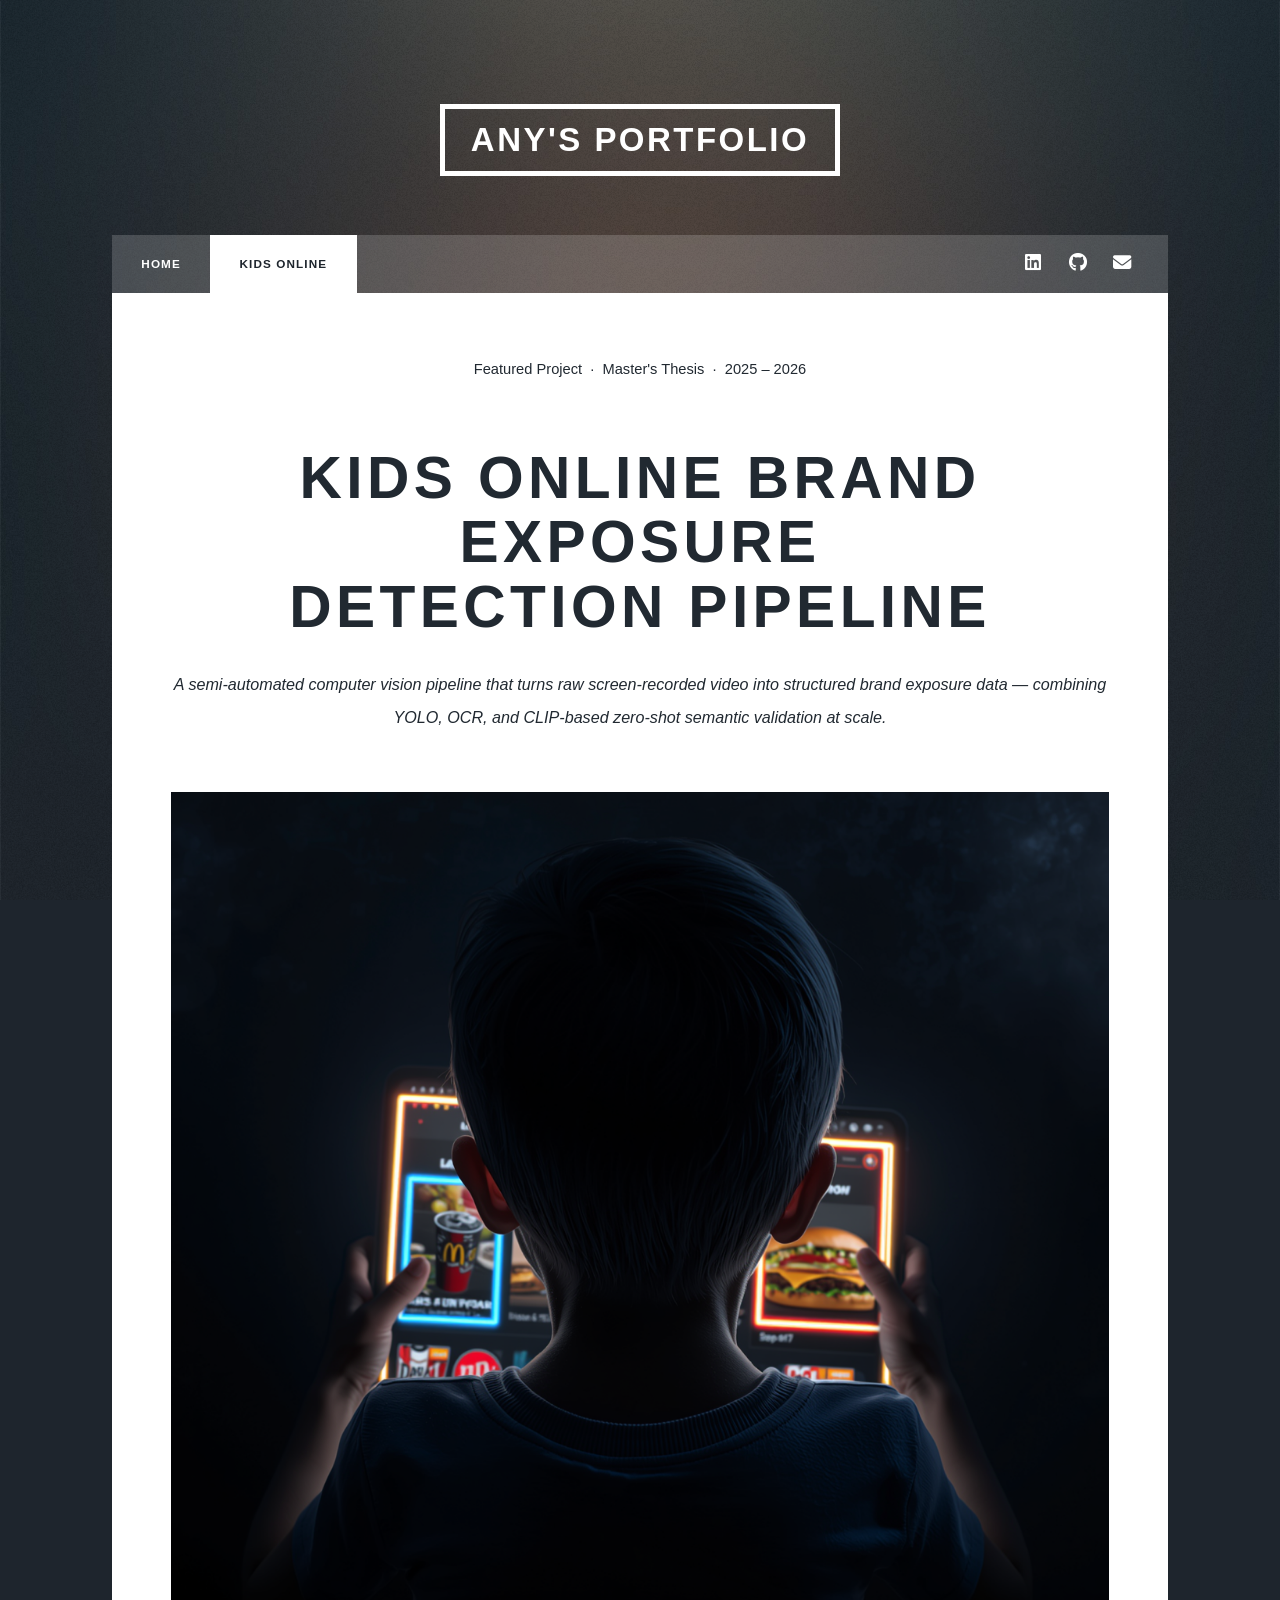
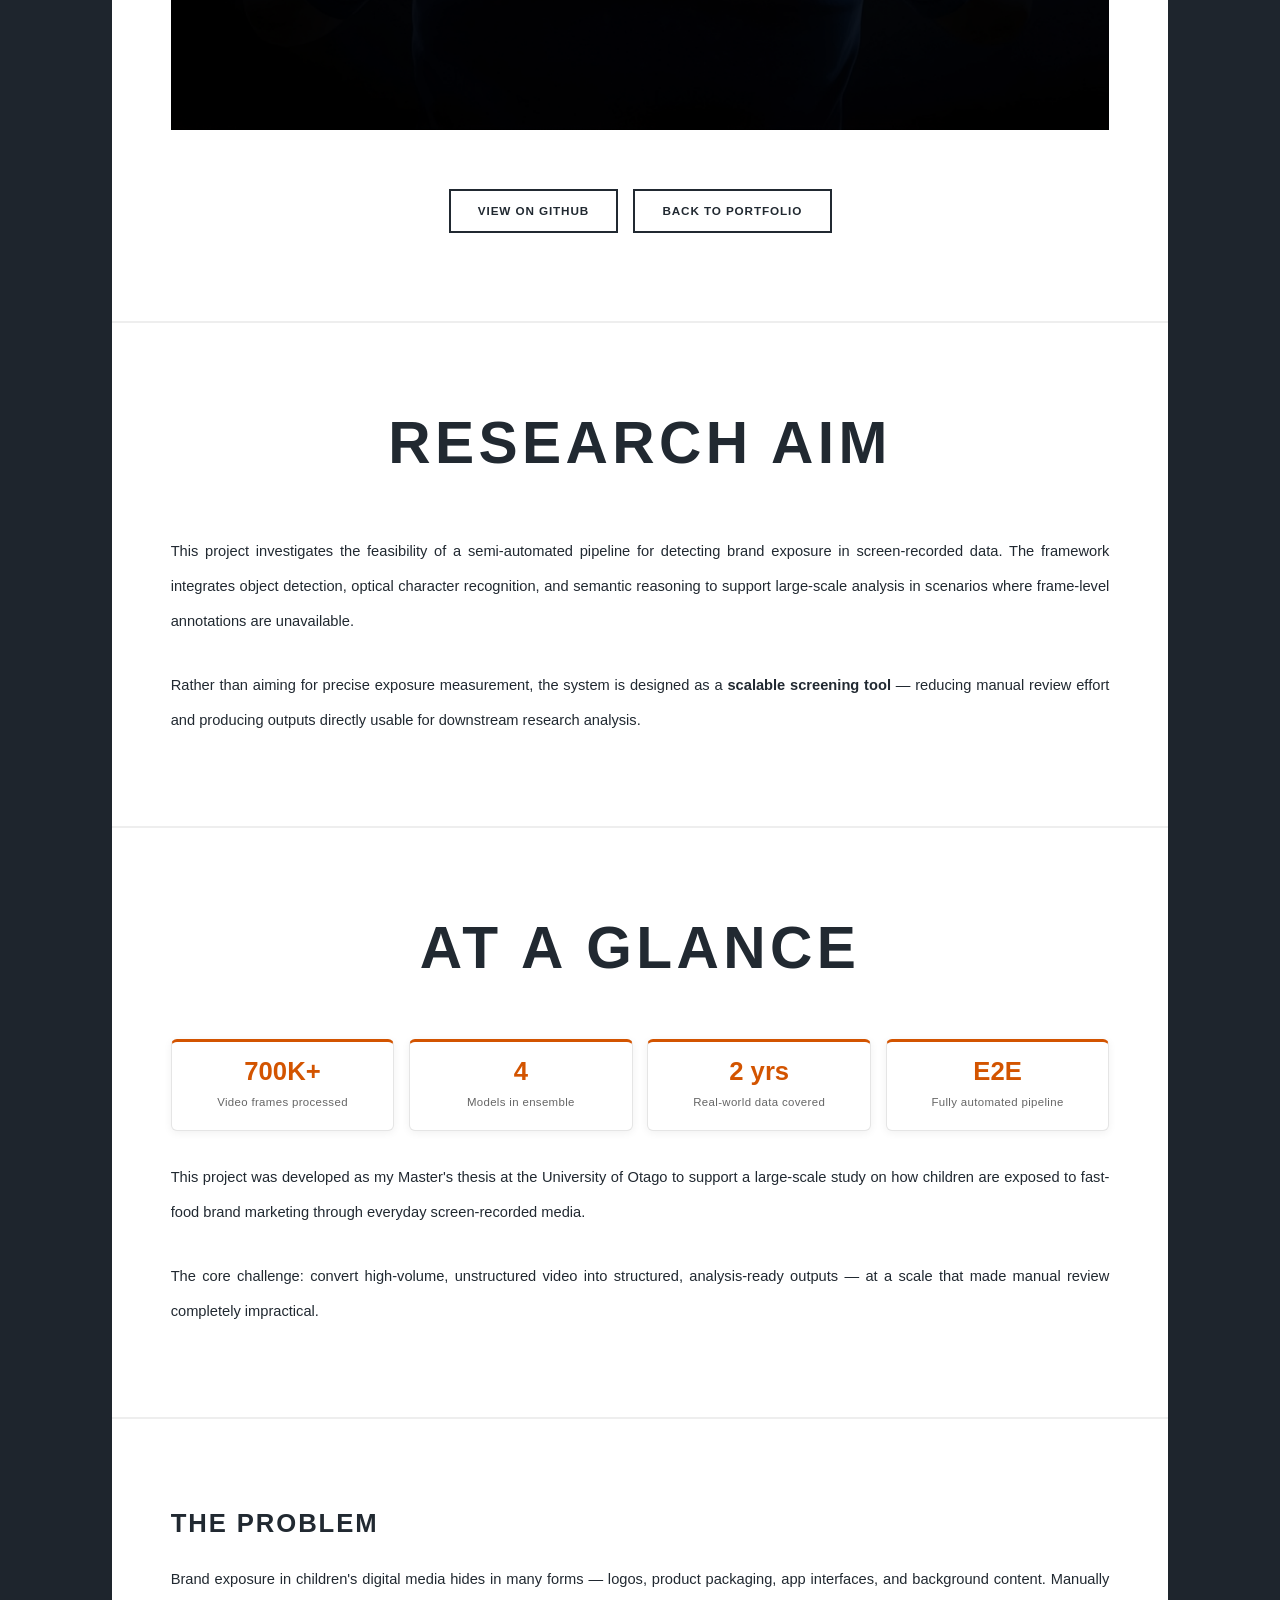
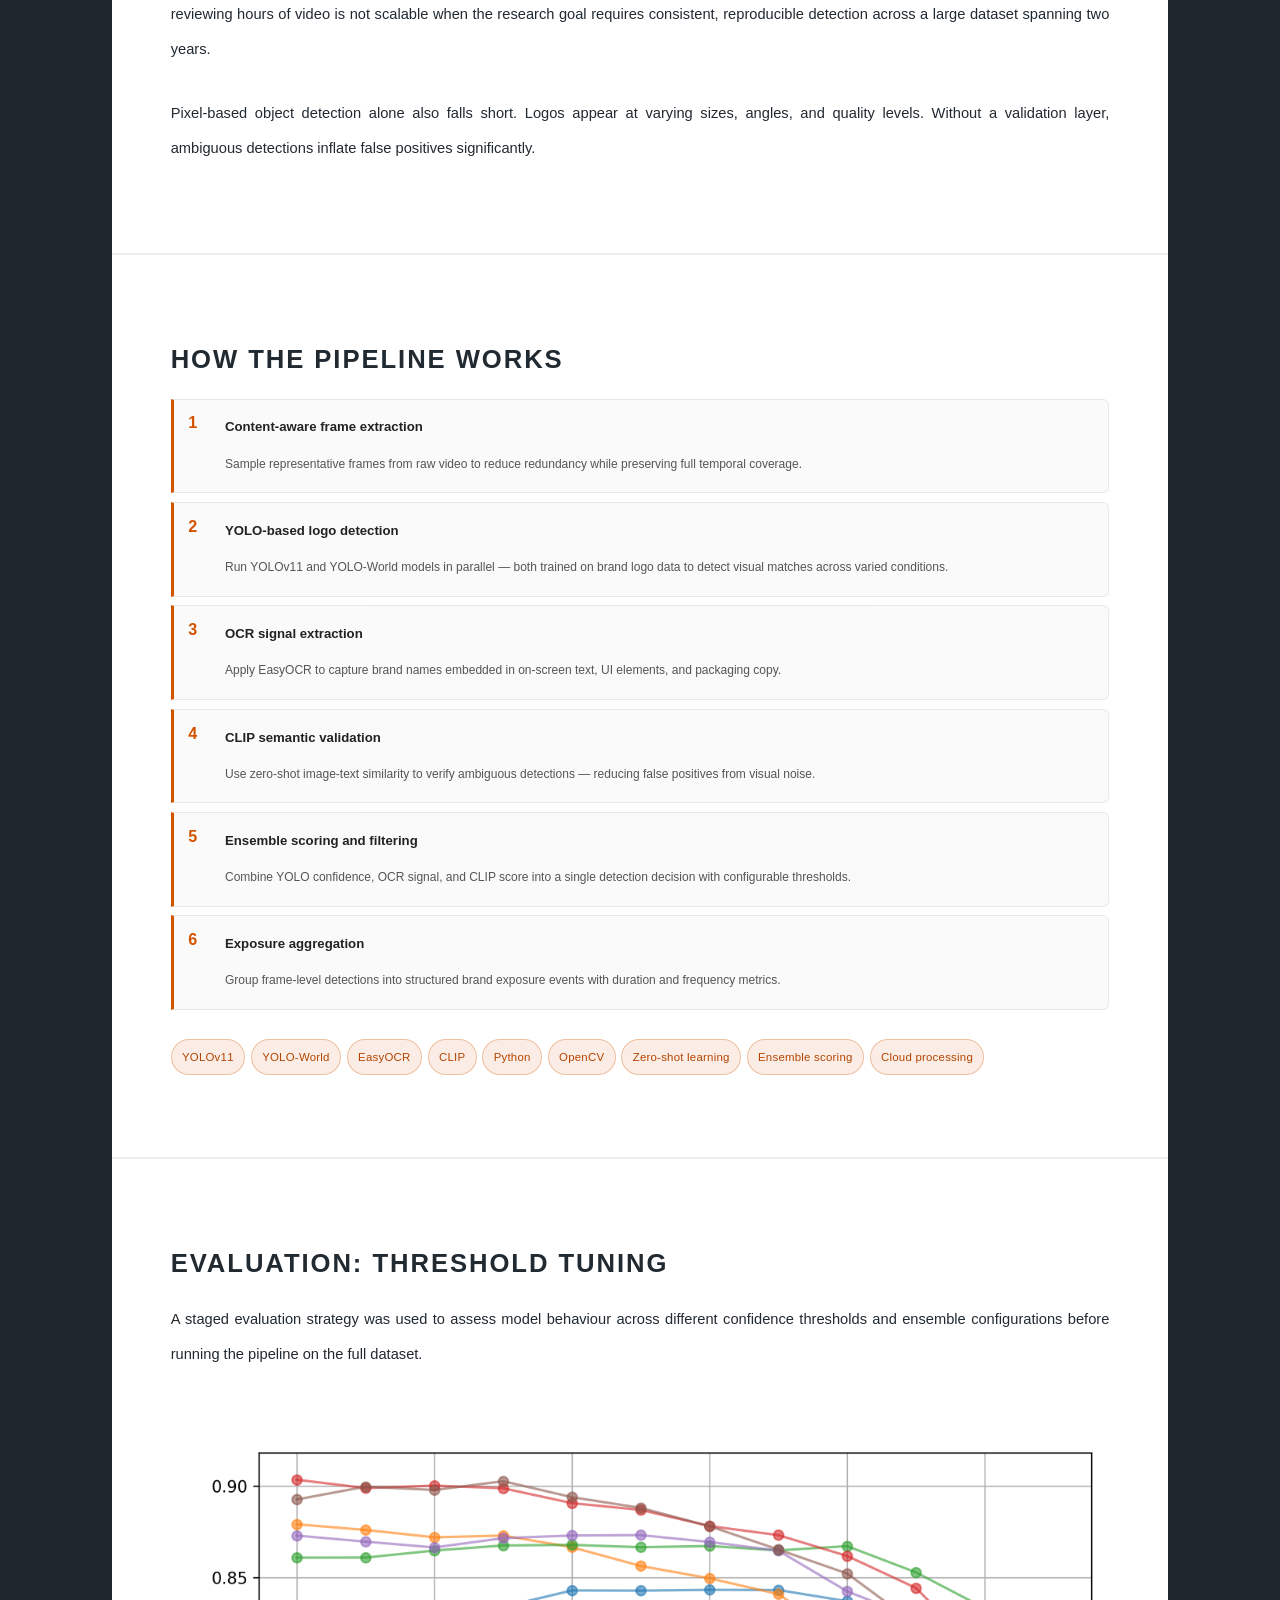
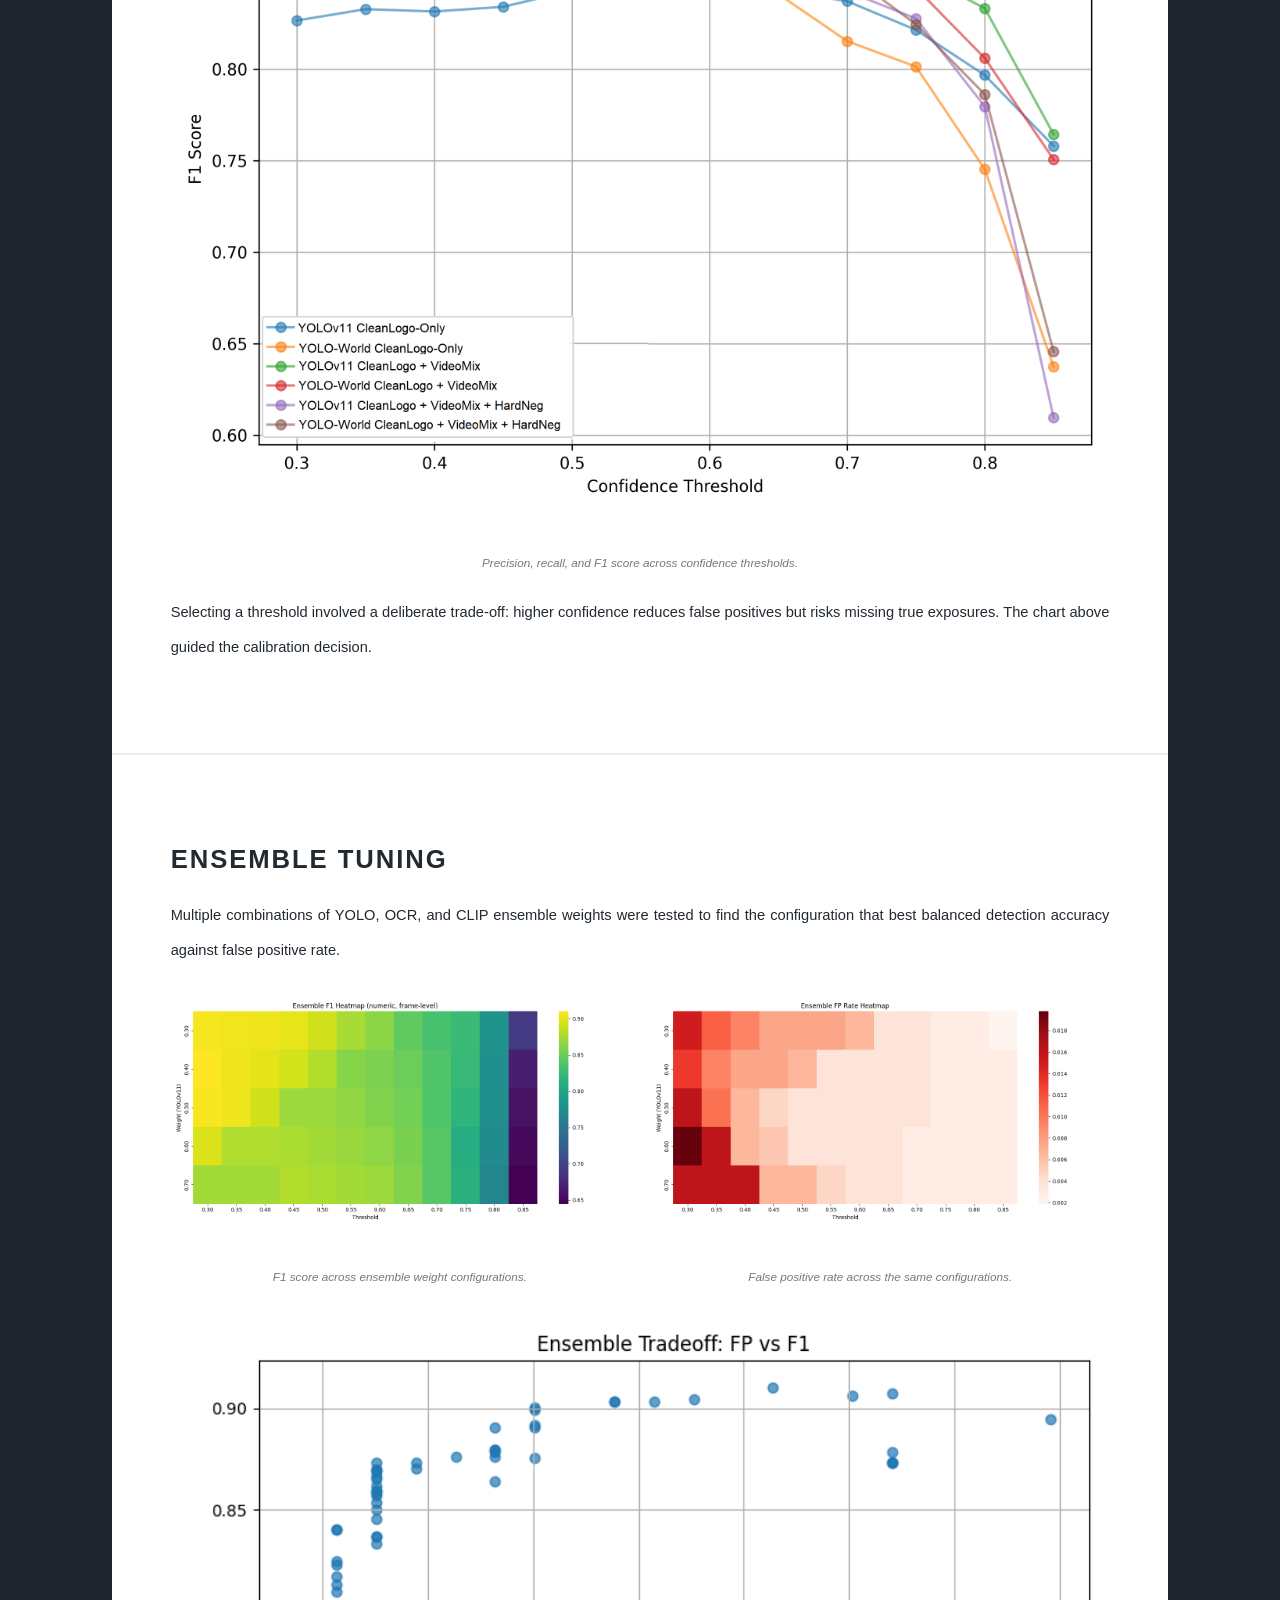
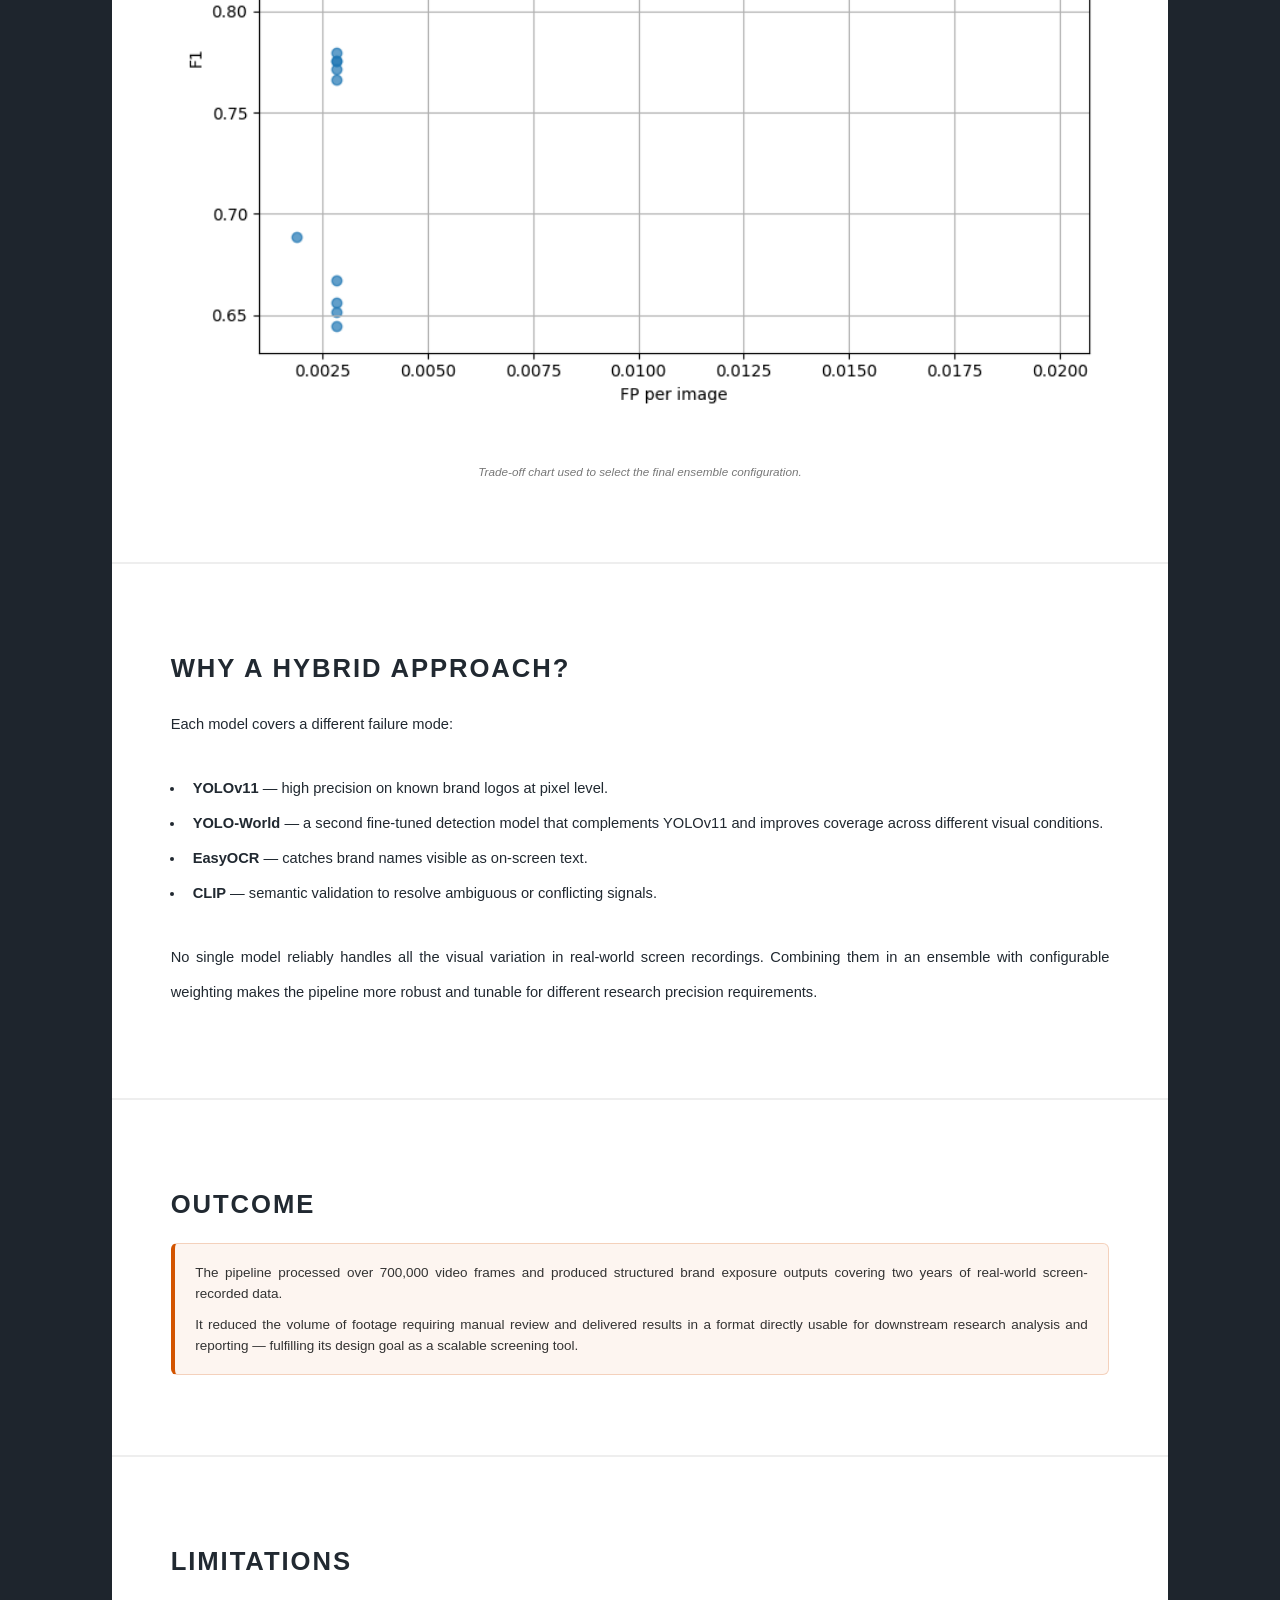
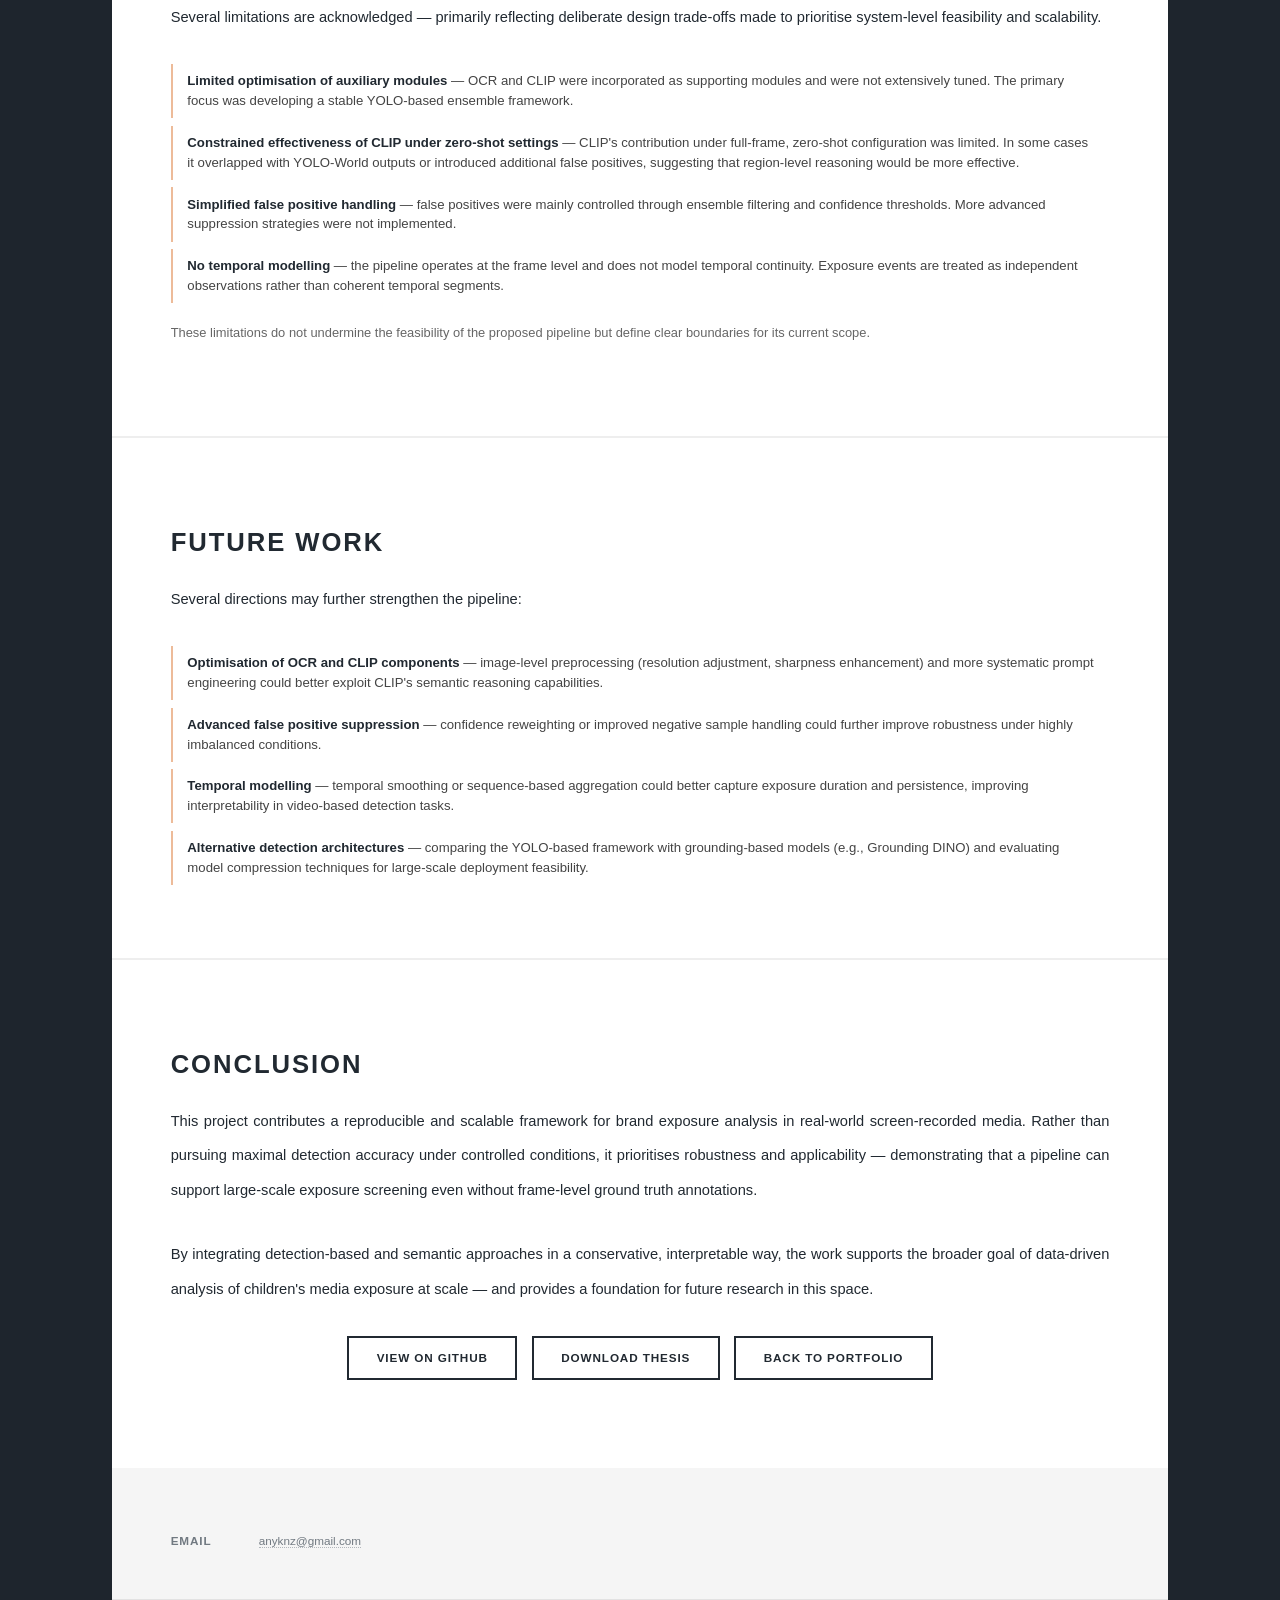
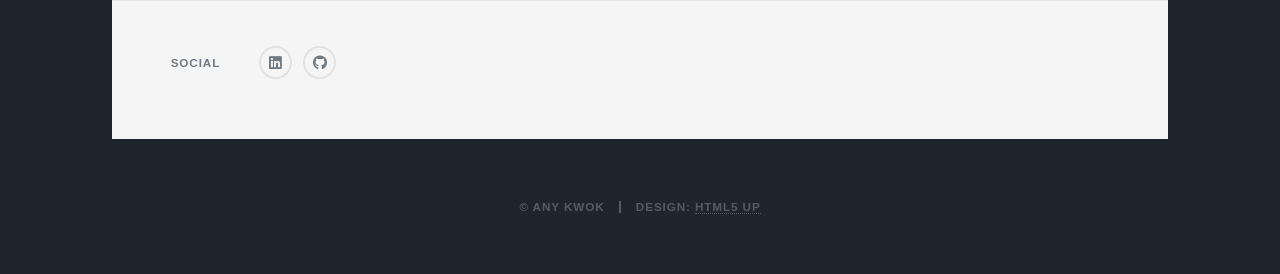
==== kids-online.html @ 7c0b6993 "1st commit 1st commit" ====
<!DOCTYPE html>
<html lang="en">
  <head>
    <title>Kids Online Brand Exposure Detection — Any Kwok</title>
    <meta charset="utf-8" />
    <meta name="viewport" content="width=device-width, initial-scale=1, user-scalable=no" />
    <link rel="stylesheet" href="assets/css/main.css" />
    <link rel="stylesheet" href="chatbot.css" />
    <link rel="stylesheet" href="https://cdnjs.cloudflare.com/ajax/libs/font-awesome/6.5.0/css/all.min.css" />
    <noscript><link rel="stylesheet" href="assets/css/noscript.css" /></noscript>
    <style>
      .actions .button { min-width: 160px; text-align: center; }

      /* ── Remove decorative lines through date text ── */
      header.major > .date::before,
      header.major > .date::after {
        display: none !important;
      }

      /* ── Stat cards ── */
      .stat-row {
        display: flex;
        gap: 1rem;
        flex-wrap: wrap;
        margin: 1.8rem 0 2rem;
      }
      .stat-card {
        flex: 1 1 120px;
        background: #fff;
        border: 1px solid rgba(0,0,0,0.1);
        border-top: 3px solid #d35400;
        border-radius: 6px;
        padding: 1rem 1.1rem 0.9rem;
        text-align: center;
        box-shadow: 0 2px 8px rgba(0,0,0,0.06);
      }
      .stat-num {
        display: block;
        font-size: 1.75rem;
        font-weight: 700;
        color: #d35400;
        line-height: 1.1;
      }
      .stat-label {
        display: block;
        font-size: 0.78rem;
        color: #666;
        margin-top: 0.3rem;
        letter-spacing: 0.03em;
      }

      /* ── Pipeline steps ── */
      .pipeline {
        list-style: none;
        padding: 0;
        margin: 1.2rem 0 2rem;
        counter-reset: pipe;
      }
      .pipeline li {
        display: flex;
        gap: 1rem;
        padding: 0.8rem 1rem;
        margin-bottom: 0.6rem;
        background: #fafafa;
        border: 1px solid rgba(0,0,0,0.07);
        border-left: 3px solid #d35400;
        border-radius: 0 6px 6px 0;
        counter-increment: pipe;
        align-items: flex-start;
      }
      .pipe-num {
        font-size: 1.1rem;
        font-weight: 700;
        color: #d35400;
        min-width: 1.5rem;
        flex-shrink: 0;
        line-height: 1.4;
      }
      .pipe-num::before { content: counter(pipe); }
      .pipe-body strong {
        display: block;
        color: #222;
        font-size: 0.9rem;
        margin-bottom: 0.2rem;
      }
      .pipe-body span {
        font-size: 0.82rem;
        color: #555;
        line-height: 1.5;
      }

      /* ── Tech tags ── */
      .tech-tags {
        display: flex;
        flex-wrap: wrap;
        gap: 0.4rem;
        margin: 0.8rem 0 1.6rem;
      }
      .tech-tag {
        background: rgba(211,84,0,0.1);
        border: 1px solid rgba(211,84,0,0.3);
        color: #b34400;
        padding: 0.22rem 0.7rem;
        border-radius: 20px;
        font-size: 0.78rem;
        letter-spacing: 0.02em;
      }

      /* ── Image captions ── */
      .img-caption {
        font-size: 0.8rem;
        color: #777;
        text-align: center;
        margin-top: 0.4rem;
        margin-bottom: 1.2rem;
        font-style: italic;
      }

      /* ── Outcome highlight ── */
      .outcome-block {
        background: rgba(211,84,0,0.06);
        border: 1px solid rgba(211,84,0,0.22);
        border-left: 4px solid #d35400;
        border-radius: 6px;
        padding: 1.2rem 1.4rem;
        margin: 1.4rem 0;
      }
      .outcome-block p {
        margin: 0 0 0.6rem;
        font-size: 0.92rem;
        color: #333;
        line-height: 1.6;
      }
      .outcome-block p:last-child { margin-bottom: 0; }

      /* ── Future work ── */
      .future-list {
        list-style: none;
        padding: 0;
        margin: 0.8rem 0 1rem;
      }
      .future-list li {
        padding: 0.5rem 0.8rem 0.5rem 1rem;
        margin-bottom: 0.5rem;
        border-left: 2px solid rgba(211,84,0,0.4);
        font-size: 0.9rem;
        color: #444;
        line-height: 1.5;
      }
    </style>
  </head>
  <body class="is-preload">
    <div id="wrapper" class="fade-in">

      <!-- Header -->
      <header id="header">
        <a href="index.html" class="logo">Any's Portfolio</a>
      </header>

      <!-- Nav -->
      <nav id="nav">
        <ul class="links">
          <li><a href="index.html">Home</a></li>
          <li class="active"><a href="kids-online.html">Kids Online</a></li>
        </ul>
        <ul class="icons">
          <li>
            <a href="https://www.linkedin.com/in/anykwok/" class="icon brands fa-linkedin" target="_blank" rel="noopener">
              <span class="label">LinkedIn</span>
            </a>
          </li>
          <li>
            <a href="https://github.com/Any-KHY" class="icon brands fa-github" target="_blank" rel="noopener">
              <span class="label">GitHub</span>
            </a>
          </li>
          <li>
            <a href="mailto:anyknz@gmail.com" class="icon solid fa-envelope">
              <span class="label">Email</span>
            </a>
          </li>
        </ul>
      </nav>

      <!-- Main -->
      <div id="main">

        <!-- Project Hero -->
        <article class="post featured">
          <header class="major">
            <span class="date">Featured Project &nbsp;·&nbsp; Master's Thesis &nbsp;·&nbsp; 2025 &ndash; 2026</span>
            <h1>Kids Online Brand Exposure<br />Detection Pipeline</h1>
            <p>
              A semi-automated computer vision pipeline that turns raw screen-recorded video
              into structured brand exposure data — combining YOLO, OCR, and CLIP-based
              zero-shot semantic validation at scale.
            </p>
          </header>
          <span class="image main">
            <img src="images/kids-online-cover.jpg" alt="Kids Online project cover" />
          </span>
          <ul class="actions special">
            <li>
              <a href="https://github.com/Any-KHY/Kids-Online-Brand-Exposure-Detection-Pipeline"
                class="button" target="_blank" rel="noopener">View on GitHub</a>
            </li>
            <li><a href="index.html" class="button">Back to Portfolio</a></li>
          </ul>
        </article>

        <!-- Research Aim -->
        <section class="post">
          <header class="major"><h2>Research Aim</h2></header>
          <p>
            This project investigates the feasibility of a semi-automated pipeline for detecting
            brand exposure in screen-recorded data. The framework integrates object detection,
            optical character recognition, and semantic reasoning to support large-scale analysis
            in scenarios where frame-level annotations are unavailable.
          </p>
          <p>
            Rather than aiming for precise exposure measurement, the system is designed as a
            <strong>scalable screening tool</strong> — reducing manual review effort and producing
            outputs directly usable for downstream research analysis.
          </p>
        </section>

        <!-- At a Glance -->
        <section class="post">
          <header class="major"><h2>At a Glance</h2></header>
          <div class="stat-row">
            <div class="stat-card">
              <span class="stat-num">700K+</span>
              <span class="stat-label">Video frames processed</span>
            </div>
            <div class="stat-card">
              <span class="stat-num">4</span>
              <span class="stat-label">Models in ensemble</span>
            </div>
            <div class="stat-card">
              <span class="stat-num">2 yrs</span>
              <span class="stat-label">Real-world data covered</span>
            </div>
            <div class="stat-card">
              <span class="stat-num">E2E</span>
              <span class="stat-label">Fully automated pipeline</span>
            </div>
          </div>
          <p>
            This project was developed as my Master's thesis at the University of Otago to
            support a large-scale study on how children are exposed to fast-food brand marketing
            through everyday screen-recorded media.
          </p>
          <p>
            The core challenge: convert high-volume, unstructured video into structured,
            analysis-ready outputs — at a scale that made manual review completely impractical.
          </p>
        </section>

        <!-- The Problem -->
        <section class="post">
          <header><h2>The Problem</h2></header>
          <p>
            Brand exposure in children's digital media hides in many forms — logos, product
            packaging, app interfaces, and background content. Manually reviewing hours of video
            is not scalable when the research goal requires consistent, reproducible detection
            across a large dataset spanning two years.
          </p>
          <p>
            Pixel-based object detection alone also falls short. Logos appear at varying sizes,
            angles, and quality levels. Without a validation layer, ambiguous detections inflate
            false positives significantly.
          </p>
        </section>

        <!-- Pipeline -->
        <section class="post">
          <header><h2>How the Pipeline Works</h2></header>
          <ol class="pipeline">
            <li>
              <span class="pipe-num"></span>
              <div class="pipe-body">
                <strong>Content-aware frame extraction</strong>
                <span>Sample representative frames from raw video to reduce redundancy while preserving full temporal coverage.</span>
              </div>
            </li>
            <li>
              <span class="pipe-num"></span>
              <div class="pipe-body">
                <strong>YOLO-based logo detection</strong>
                <span>Run YOLOv11 and YOLO-World models in parallel — both trained on brand logo data to detect visual matches across varied conditions.</span>
              </div>
            </li>
            <li>
              <span class="pipe-num"></span>
              <div class="pipe-body">
                <strong>OCR signal extraction</strong>
                <span>Apply EasyOCR to capture brand names embedded in on-screen text, UI elements, and packaging copy.</span>
              </div>
            </li>
            <li>
              <span class="pipe-num"></span>
              <div class="pipe-body">
                <strong>CLIP semantic validation</strong>
                <span>Use zero-shot image-text similarity to verify ambiguous detections — reducing false positives from visual noise.</span>
              </div>
            </li>
            <li>
              <span class="pipe-num"></span>
              <div class="pipe-body">
                <strong>Ensemble scoring and filtering</strong>
                <span>Combine YOLO confidence, OCR signal, and CLIP score into a single detection decision with configurable thresholds.</span>
              </div>
            </li>
            <li>
              <span class="pipe-num"></span>
              <div class="pipe-body">
                <strong>Exposure aggregation</strong>
                <span>Group frame-level detections into structured brand exposure events with duration and frequency metrics.</span>
              </div>
            </li>
          </ol>

          <div class="tech-tags">
            <span class="tech-tag">YOLOv11</span>
            <span class="tech-tag">YOLO-World</span>
            <span class="tech-tag">EasyOCR</span>
            <span class="tech-tag">CLIP</span>
            <span class="tech-tag">Python</span>
            <span class="tech-tag">OpenCV</span>
            <span class="tech-tag">Zero-shot learning</span>
            <span class="tech-tag">Ensemble scoring</span>
            <span class="tech-tag">Cloud processing</span>
          </div>
        </section>

        <!-- Evaluation -->
        <section class="post">
          <header><h2>Evaluation: Threshold Tuning</h2></header>
          <p>
            A staged evaluation strategy was used to assess model behaviour across different
            confidence thresholds and ensemble configurations before running the pipeline on
            the full dataset.
          </p>
          <span class="image fit">
            <img src="images/ko-eval-confidence.png"
              alt="Frame-level performance under different confidence thresholds" />
          </span>
          <p class="img-caption">Precision, recall, and F1 score across confidence thresholds.</p>
          <p>
            Selecting a threshold involved a deliberate trade-off: higher confidence reduces
            false positives but risks missing true exposures. The chart above guided the
            calibration decision.
          </p>
        </section>

        <section class="post">
          <header><h2>Ensemble Tuning</h2></header>
          <p>
            Multiple combinations of YOLO, OCR, and CLIP ensemble weights were tested to find
            the configuration that best balanced detection accuracy against false positive rate.
          </p>
          <div class="row">
            <div class="col-6 col-12-medium">
              <span class="image fit">
                <img src="images/ko-eval-f1-heatmap.png"
                  alt="Ensemble F1 heatmap" />
              </span>
              <p class="img-caption">F1 score across ensemble weight configurations.</p>
            </div>
            <div class="col-6 col-12-medium">
              <span class="image fit">
                <img src="images/ko-eval-fp-rate.png"
                  alt="Ensemble false positive rate" />
              </span>
              <p class="img-caption">False positive rate across the same configurations.</p>
            </div>
          </div>
          <span class="image fit" style="margin-top:0.6rem;">
            <img src="images/ko-eval-tradeoff.png"
              alt="Trade-off between false positives and F1 score" />
          </span>
          <p class="img-caption">Trade-off chart used to select the final ensemble configuration.</p>
        </section>

        <!-- Why hybrid -->
        <section class="post">
          <header><h2>Why a Hybrid Approach?</h2></header>
          <p>
            Each model covers a different failure mode:
          </p>
          <ul>
            <li><strong>YOLOv11</strong> — high precision on known brand logos at pixel level.</li>
            <li><strong>YOLO-World</strong> — a second fine-tuned detection model that complements YOLOv11 and improves coverage across different visual conditions.</li>
            <li><strong>EasyOCR</strong> — catches brand names visible as on-screen text.</li>
            <li><strong>CLIP</strong> — semantic validation to resolve ambiguous or conflicting signals.</li>
          </ul>
          <p>
            No single model reliably handles all the visual variation in real-world screen recordings.
            Combining them in an ensemble with configurable weighting makes the pipeline more
            robust and tunable for different research precision requirements.
          </p>
        </section>

        <!-- Outcome -->
        <section class="post">
          <header><h2>Outcome</h2></header>
          <div class="outcome-block">
            <p>
              The pipeline processed over 700,000 video frames and produced structured brand
              exposure outputs covering two years of real-world screen-recorded data.
            </p>
            <p>
              It reduced the volume of footage requiring manual review and delivered results
              in a format directly usable for downstream research analysis and reporting —
              fulfilling its design goal as a scalable screening tool.
            </p>
          </div>
        </section>

        <!-- Limitations -->
        <section class="post">
          <header><h2>Limitations</h2></header>
          <p>
            Several limitations are acknowledged — primarily reflecting deliberate design
            trade-offs made to prioritise system-level feasibility and scalability.
          </p>
          <ul class="future-list">
            <li>
              <strong>Limited optimisation of auxiliary modules</strong> — OCR and CLIP were
              incorporated as supporting modules and were not extensively tuned. The primary
              focus was developing a stable YOLO-based ensemble framework.
            </li>
            <li>
              <strong>Constrained effectiveness of CLIP under zero-shot settings</strong> — CLIP's
              contribution under full-frame, zero-shot configuration was limited. In some cases
              it overlapped with YOLO-World outputs or introduced additional false positives,
              suggesting that region-level reasoning would be more effective.
            </li>
            <li>
              <strong>Simplified false positive handling</strong> — false positives were mainly
              controlled through ensemble filtering and confidence thresholds. More advanced
              suppression strategies were not implemented.
            </li>
            <li>
              <strong>No temporal modelling</strong> — the pipeline operates at the frame level
              and does not model temporal continuity. Exposure events are treated as independent
              observations rather than coherent temporal segments.
            </li>
          </ul>
          <p style="color:#666; font-size:0.88rem;">
            These limitations do not undermine the feasibility of the proposed pipeline but
            define clear boundaries for its current scope.
          </p>
        </section>

        <!-- Future Work -->
        <section class="post">
          <header><h2>Future Work</h2></header>
          <p>Several directions may further strengthen the pipeline:</p>
          <ul class="future-list">
            <li>
              <strong>Optimisation of OCR and CLIP components</strong> — image-level preprocessing
              (resolution adjustment, sharpness enhancement) and more systematic prompt engineering
              could better exploit CLIP's semantic reasoning capabilities.
            </li>
            <li>
              <strong>Advanced false positive suppression</strong> — confidence reweighting or
              improved negative sample handling could further improve robustness under highly
              imbalanced conditions.
            </li>
            <li>
              <strong>Temporal modelling</strong> — temporal smoothing or sequence-based aggregation
              could better capture exposure duration and persistence, improving interpretability
              in video-based detection tasks.
            </li>
            <li>
              <strong>Alternative detection architectures</strong> — comparing the YOLO-based
              framework with grounding-based models (e.g., Grounding DINO) and evaluating
              model compression techniques for large-scale deployment feasibility.
            </li>
          </ul>
        </section>

        <!-- Conclusion -->
        <section class="post">
          <header><h2>Conclusion</h2></header>
          <p>
            This project contributes a reproducible and scalable framework for brand exposure
            analysis in real-world screen-recorded media. Rather than pursuing maximal detection
            accuracy under controlled conditions, it prioritises robustness and applicability —
            demonstrating that a pipeline can support large-scale exposure screening even without
            frame-level ground truth annotations.
          </p>
          <p>
            By integrating detection-based and semantic approaches in a conservative, interpretable
            way, the work supports the broader goal of data-driven analysis of children's media
            exposure at scale — and provides a foundation for future research in this space.
          </p>
          <ul class="actions special" style="margin-top:2rem;">
            <li>
              <a href="https://github.com/Any-KHY/Kids-Online-Brand-Exposure-Detection-Pipeline"
                class="button" target="_blank" rel="noopener">View on GitHub</a>
            </li>
            <li><a href="Any_Kwok_Thesis.pdf" class="button" target="_blank" rel="noopener">Download Thesis</a></li>
            <li><a href="index.html" class="button">Back to Portfolio</a></li>
          </ul>
        </section>

      </div><!-- /main -->

      <!-- Footer -->
      <footer id="footer">
        <section class="split contact">
          <section>
            <h3>Email</h3>
            <p><a href="mailto:anyknz@gmail.com">anyknz@gmail.com</a></p>
          </section>
          <section>
            <h3>Social</h3>
            <ul class="icons alt">
              <li>
                <a href="https://www.linkedin.com/in/anykwok/" class="icon brands alt fa-linkedin"
                  target="_blank" rel="noopener"><span class="label">LinkedIn</span></a>
              </li>
              <li>
                <a href="https://github.com/Any-KHY" class="icon brands alt fa-github"
                  target="_blank" rel="noopener"><span class="label">GitHub</span></a>
              </li>
            </ul>
          </section>
        </section>
      </footer>

      <div id="copyright">
        <ul><li>&copy; Any Kwok</li><li>Design: <a href="https://html5up.net" target="_blank" rel="noopener">HTML5 UP</a></li></ul>
      </div>

    </div><!-- /wrapper -->

    <!-- Scripts -->
    <script src="assets/js/jquery.min.js"></script>
    <script src="assets/js/jquery.scrollex.min.js"></script>
    <script src="assets/js/jquery.scrolly.min.js"></script>
    <script src="assets/js/browser.min.js"></script>
    <script src="assets/js/breakpoints.min.js"></script>
    <script src="assets/js/util.js"></script>
    <script src="assets/js/main.js"></script>
  </body>
</html>
---- assets/css/main.css ----
@import url(fontawesome-all.min.css);
@import url("https://fonts.googleapis.com/css?family=Merriweather:300,700,300italic,700italic|Source+Sans+Pro:900");

/*
	Massively by HTML5 UP
	html5up.net | @ajlkn
	Free for personal and commercial use under the CCA 3.0 license (html5up.net/license)
*/

html, body, div, span, applet, object,
iframe, h1, h2, h3, h4, h5, h6, p, blockquote,
pre, a, abbr, acronym, address, big, cite,
code, del, dfn, em, img, ins, kbd, q, s, samp,
small, strike, strong, sub, sup, tt, var, b,
u, i, center, dl, dt, dd, ol, ul, li, fieldset,
form, label, legend, table, caption, tbody,
tfoot, thead, tr, th, td, article, aside,
canvas, details, embed, figure, figcaption,
footer, header, hgroup, menu, nav, output, ruby,
section, summary, time, mark, audio, video {
	margin: 0;
	padding: 0;
	border: 0;
	font-size: 100%;
	font: inherit;
	vertical-align: baseline;}

article, aside, details, figcaption, figure,
footer, header, hgroup, menu, nav, section {
	display: block;}

body {
	line-height: 1;
}

ol, ul {
	list-style: none;
}

blockquote, q {
	quotes: none;
}

	blockquote:before, blockquote:after, q:before, q:after {
		content: '';
		content: none;
	}

table {
	border-collapse: collapse;
	border-spacing: 0;
}

body {
	-webkit-text-size-adjust: none;
}

mark {
	background-color: transparent;
	color: inherit;
}

input::-moz-focus-inner {
	border: 0;
	padding: 0;
}

input, select, textarea {
	-moz-appearance: none;
	-webkit-appearance: none;
	-ms-appearance: none;
	appearance: none;
}

/* Basic */

	@-ms-viewport {
		width: device-width;
	}

	body {
		-ms-overflow-style: scrollbar;
	}

	@media screen and (max-width: 480px) {

		html, body {
			min-width: 320px;
		}

	}

	html {
		box-sizing: border-box;
	}

	*, *:before, *:after {
		box-sizing: inherit;
	}

	body {
		background-color: #1e252d;
	}

		body.is-preload *, body.is-preload *:before, body.is-preload *:after {
			-moz-animation: none !important;
			-webkit-animation: none !important;
			-ms-animation: none !important;
			animation: none !important;
			-moz-transition: none !important;
			-webkit-transition: none !important;
			-ms-transition: none !important;
			transition: none !important;
		}

/* Type */

	html {
		font-size: 16pt;
	}

		@media screen and (max-width: 1680px) {

			html {
				font-size: 12pt;
			}

		}

		@media screen and (max-width: 1280px) {

			html {
				font-size: 11pt;
			}

		}

		@media screen and (max-width: 360px) {

			html {
				font-size: 10pt;
			}

		}

	body {
		color: #212931;
	}

	body, input, select, textarea {
		font-family: "Merriweather", Georgia, serif;
		font-weight: 300;
		font-size: 1rem;
		line-height: 2.375;
	}

	a {
		-moz-transition: color 0.2s ease-in-out, background-color 0.2s ease-in-out, border-color 0.2s ease-in-out, box-shadow 0.2s ease-in-out;
		-webkit-transition: color 0.2s ease-in-out, background-color 0.2s ease-in-out, border-color 0.2s ease-in-out, box-shadow 0.2s ease-in-out;
		-ms-transition: color 0.2s ease-in-out, background-color 0.2s ease-in-out, border-color 0.2s ease-in-out, box-shadow 0.2s ease-in-out;
		transition: color 0.2s ease-in-out, background-color 0.2s ease-in-out, border-color 0.2s ease-in-out, box-shadow 0.2s ease-in-out;
		border-bottom: dotted 1px;
		text-decoration: none;
	}

		a:hover {
			border-bottom-color: transparent;
		}

	strong, b {
		font-weight: 600;
	}

	em, i {
		font-style: italic;
	}

	p {
		text-align: justify;
		margin: 0 0 2rem 0;
	}

	h1, h2, h3, h4, h5, h6 {
		font-family: "Source Sans Pro", Helvetica, sans-serif;
		font-weight: 900;
		line-height: 1.5;
		letter-spacing: 0.075em;
		text-transform: uppercase;
		margin: 0 0 1rem 0;
	}

		h1 a, h2 a, h3 a, h4 a, h5 a, h6 a {
			border-bottom: 0;
			color: inherit;
			text-decoration: none;
		}

	h1 {
		font-size: 4rem;
		line-height: 1.1;
		margin: 0 0 2rem 0;
	}

	h2 {
		font-size: 1.75rem;
		line-height: 1.3;
		margin: 0 0 1.5rem 0;
	}

	h3 {
		font-size: 1.25rem;
		margin: 0 0 1.5rem 0;
	}

	h4 {
		font-size: 1rem;
	}

	h5 {
		font-size: 0.9rem;
	}

	h6 {
		font-size: 0.8rem;
	}

	sub {
		font-size: 0.8rem;
		position: relative;
		top: 0.5rem;
	}

	sup {
		font-size: 0.8rem;
		position: relative;
		top: -0.5rem;
	}

	blockquote {
		border-left: solid 4px;
		font-style: italic;
		margin: 0 0 2rem 0;
		padding: 0.5rem 0 0.5rem 2rem;
	}

	code {
		border: solid 2px;
		font-family: "Courier New", monospace;
		font-size: 0.9rem;
		margin: 0 0.25rem;
		padding: 0.25rem 0.65rem;
	}

	pre {
		-webkit-overflow-scrolling: touch;
		font-family: "Courier New", monospace;
		font-size: 0.9rem;
		margin: 0 0 2rem 0;
	}

		pre code {
			display: block;
			line-height: 1.75;
			padding: 1rem 1.5rem;
			overflow-x: auto;
		}

	hr {
		border: 0;
		border-bottom: solid 2px;
		margin: 3rem 0;
	}

		hr.major {
			margin: 5rem 0;
		}

	.align-left {
		text-align: left;
	}

	.align-center {
		text-align: center;
	}

	.align-right {
		text-align: right;
	}

	input, select, textarea {
		color: #212931;
	}

	a {
		color: #212931;
		border-bottom-color: rgba(33, 41, 49, 0.5);
	}

		a:hover {
			border-bottom-color: transparent;
			color: #18bfef !important;
		}

	strong, b {
		color: #212931;
	}

	h1, h2, h3, h4, h5, h6 {
		color: #212931;
	}

	blockquote {
		border-left-color: #eeeeee;
	}

	code {
		background: rgba(220, 220, 220, 0.25);
		border-color: #eeeeee;
	}

	hr {
		border-bottom-color: #eeeeee;
	}

/* Row */

	.row {
		display: flex;
		flex-wrap: wrap;
		box-sizing: border-box;
		align-items: stretch;
	}

		.row > * {
			box-sizing: border-box;
		}

		.row.gtr-uniform > * > :last-child {
			margin-bottom: 0;
		}

		.row.aln-left {
			justify-content: flex-start;
		}

		.row.aln-center {
			justify-content: center;
		}

		.row.aln-right {
			justify-content: flex-end;
		}

		.row.aln-top {
			align-items: flex-start;
		}

		.row.aln-middle {
			align-items: center;
		}

		.row.aln-bottom {
			align-items: flex-end;
		}

		.row > .imp {
			order: -1;
		}

		.row > .col-1 {
			width: 8.33333%;
		}

		.row > .off-1 {
			margin-left: 8.33333%;
		}

		.row > .col-2 {
			width: 16.66667%;
		}

		.row > .off-2 {
			margin-left: 16.66667%;
		}

		.row > .col-3 {
			width: 25%;
		}

		.row > .off-3 {
			margin-left: 25%;
		}

		.row > .col-4 {
			width: 33.33333%;
		}

		.row > .off-4 {
			margin-left: 33.33333%;
		}

		.row > .col-5 {
			width: 41.66667%;
		}

		.row > .off-5 {
			margin-left: 41.66667%;
		}

		.row > .col-6 {
			width: 50%;
		}

		.row > .off-6 {
			margin-left: 50%;
		}

		.row > .col-7 {
			width: 58.33333%;
		}

		.row > .off-7 {
			margin-left: 58.33333%;
		}

		.row > .col-8 {
			width: 66.66667%;
		}

		.row > .off-8 {
			margin-left: 66.66667%;
		}

		.row > .col-9 {
			width: 75%;
		}

		.row > .off-9 {
			margin-left: 75%;
		}

		.row > .col-10 {
			width: 83.33333%;
		}

		.row > .off-10 {
			margin-left: 83.33333%;
		}

		.row > .col-11 {
			width: 91.66667%;
		}

		.row > .off-11 {
			margin-left: 91.66667%;
		}

		.row > .col-12 {
			width: 100%;
		}

		.row > .off-12 {
			margin-left: 100%;
		}

		.row.gtr-0 {
			margin-top: 0;
			margin-left: 0rem;
		}

			.row.gtr-0 > * {
				padding: 0 0 0 0rem;
			}

			.row.gtr-0.gtr-uniform {
				margin-top: 0rem;
			}

				.row.gtr-0.gtr-uniform > * {
					padding-top: 0rem;
				}

		.row.gtr-25 {
			margin-top: 0;
			margin-left: -0.375rem;
		}

			.row.gtr-25 > * {
				padding: 0 0 0 0.375rem;
			}

			.row.gtr-25.gtr-uniform {
				margin-top: -0.375rem;
			}

				.row.gtr-25.gtr-uniform > * {
					padding-top: 0.375rem;
				}

		.row.gtr-50 {
			margin-top: 0;
			margin-left: -0.75rem;
		}

			.row.gtr-50 > * {
				padding: 0 0 0 0.75rem;
			}

			.row.gtr-50.gtr-uniform {
				margin-top: -0.75rem;
			}

				.row.gtr-50.gtr-uniform > * {
					padding-top: 0.75rem;
				}

		.row {
			margin-top: 0;
			margin-left: -1.5rem;
		}

			.row > * {
				padding: 0 0 0 1.5rem;
			}

			.row.gtr-uniform {
				margin-top: -1.5rem;
			}

				.row.gtr-uniform > * {
					padding-top: 1.5rem;
				}

		.row.gtr-150 {
			margin-top: 0;
			margin-left: -2.25rem;
		}

			.row.gtr-150 > * {
				padding: 0 0 0 2.25rem;
			}

			.row.gtr-150.gtr-uniform {
				margin-top: -2.25rem;
			}

				.row.gtr-150.gtr-uniform > * {
					padding-top: 2.25rem;
				}

		.row.gtr-200 {
			margin-top: 0;
			margin-left: -3rem;
		}

			.row.gtr-200 > * {
				padding: 0 0 0 3rem;
			}

			.row.gtr-200.gtr-uniform {
				margin-top: -3rem;
			}

				.row.gtr-200.gtr-uniform > * {
					padding-top: 3rem;
				}

		@media screen and (max-width: 1680px) {

			.row {
				display: flex;
				flex-wrap: wrap;
				box-sizing: border-box;
				align-items: stretch;
			}

				.row > * {
					box-sizing: border-box;
				}

				.row.gtr-uniform > * > :last-child {
					margin-bottom: 0;
				}

				.row.aln-left {
					justify-content: flex-start;
				}

				.row.aln-center {
					justify-content: center;
				}

				.row.aln-right {
					justify-content: flex-end;
				}

				.row.aln-top {
					align-items: flex-start;
				}

				.row.aln-middle {
					align-items: center;
				}

				.row.aln-bottom {
					align-items: flex-end;
				}

				.row > .imp-xlarge {
					order: -1;
				}

				.row > .col-1-xlarge {
					width: 8.33333%;
				}

				.row > .off-1-xlarge {
					margin-left: 8.33333%;
				}

				.row > .col-2-xlarge {
					width: 16.66667%;
				}

				.row > .off-2-xlarge {
					margin-left: 16.66667%;
				}

				.row > .col-3-xlarge {
					width: 25%;
				}

				.row > .off-3-xlarge {
					margin-left: 25%;
				}

				.row > .col-4-xlarge {
					width: 33.33333%;
				}

				.row > .off-4-xlarge {
					margin-left: 33.33333%;
				}

				.row > .col-5-xlarge {
					width: 41.66667%;
				}

				.row > .off-5-xlarge {
					margin-left: 41.66667%;
				}

				.row > .col-6-xlarge {
					width: 50%;
				}

				.row > .off-6-xlarge {
					margin-left: 50%;
				}

				.row > .col-7-xlarge {
					width: 58.33333%;
				}

				.row > .off-7-xlarge {
					margin-left: 58.33333%;
				}

				.row > .col-8-xlarge {
					width: 66.66667%;
				}

				.row > .off-8-xlarge {
					margin-left: 66.66667%;
				}

				.row > .col-9-xlarge {
					width: 75%;
				}

				.row > .off-9-xlarge {
					margin-left: 75%;
				}

				.row > .col-10-xlarge {
					width: 83.33333%;
				}

				.row > .off-10-xlarge {
					margin-left: 83.33333%;
				}

				.row > .col-11-xlarge {
					width: 91.66667%;
				}

				.row > .off-11-xlarge {
					margin-left: 91.66667%;
				}

				.row > .col-12-xlarge {
					width: 100%;
				}

				.row > .off-12-xlarge {
					margin-left: 100%;
				}

				.row.gtr-0 {
					margin-top: 0;
					margin-left: 0rem;
				}

					.row.gtr-0 > * {
						padding: 0 0 0 0rem;
					}

					.row.gtr-0.gtr-uniform {
						margin-top: 0rem;
					}

						.row.gtr-0.gtr-uniform > * {
							padding-top: 0rem;
						}

				.row.gtr-25 {
					margin-top: 0;
					margin-left: -0.375rem;
				}

					.row.gtr-25 > * {
						padding: 0 0 0 0.375rem;
					}

					.row.gtr-25.gtr-uniform {
						margin-top: -0.375rem;
					}

						.row.gtr-25.gtr-uniform > * {
							padding-top: 0.375rem;
						}

				.row.gtr-50 {
					margin-top: 0;
					margin-left: -0.75rem;
				}

					.row.gtr-50 > * {
						padding: 0 0 0 0.75rem;
					}

					.row.gtr-50.gtr-uniform {
						margin-top: -0.75rem;
					}

						.row.gtr-50.gtr-uniform > * {
							padding-top: 0.75rem;
						}

				.row {
					margin-top: 0;
					margin-left: -1.5rem;
				}

					.row > * {
						padding: 0 0 0 1.5rem;
					}

					.row.gtr-uniform {
						margin-top: -1.5rem;
					}

						.row.gtr-uniform > * {
							padding-top: 1.5rem;
						}

				.row.gtr-150 {
					margin-top: 0;
					margin-left: -2.25rem;
				}

					.row.gtr-150 > * {
						padding: 0 0 0 2.25rem;
					}

					.row.gtr-150.gtr-uniform {
						margin-top: -2.25rem;
					}

						.row.gtr-150.gtr-uniform > * {
							padding-top: 2.25rem;
						}

				.row.gtr-200 {
					margin-top: 0;
					margin-left: -3rem;
				}

					.row.gtr-200 > * {
						padding: 0 0 0 3rem;
					}

					.row.gtr-200.gtr-uniform {
						margin-top: -3rem;
					}

						.row.gtr-200.gtr-uniform > * {
							padding-top: 3rem;
						}

		}

		@media screen and (max-width: 1280px) {

			.row {
				display: flex;
				flex-wrap: wrap;
				box-sizing: border-box;
				align-items: stretch;
			}

				.row > * {
					box-sizing: border-box;
				}

				.row.gtr-uniform > * > :last-child {
					margin-bottom: 0;
				}

				.row.aln-left {
					justify-content: flex-start;
				}

				.row.aln-center {
					justify-content: center;
				}

				.row.aln-right {
					justify-content: flex-end;
				}

				.row.aln-top {
					align-items: flex-start;
				}

				.row.aln-middle {
					align-items: center;
				}

				.row.aln-bottom {
					align-items: flex-end;
				}

				.row > .imp-large {
					order: -1;
				}

				.row > .col-1-large {
					width: 8.33333%;
				}

				.row > .off-1-large {
					margin-left: 8.33333%;
				}

				.row > .col-2-large {
					width: 16.66667%;
				}

				.row > .off-2-large {
					margin-left: 16.66667%;
				}

				.row > .col-3-large {
					width: 25%;
				}

				.row > .off-3-large {
					margin-left: 25%;
				}

				.row > .col-4-large {
					width: 33.33333%;
				}

				.row > .off-4-large {
					margin-left: 33.33333%;
				}

				.row > .col-5-large {
					width: 41.66667%;
				}

				.row > .off-5-large {
					margin-left: 41.66667%;
				}

				.row > .col-6-large {
					width: 50%;
				}

				.row > .off-6-large {
					margin-left: 50%;
				}

				.row > .col-7-large {
					width: 58.33333%;
				}

				.row > .off-7-large {
					margin-left: 58.33333%;
				}

				.row > .col-8-large {
					width: 66.66667%;
				}

				.row > .off-8-large {
					margin-left: 66.66667%;
				}

				.row > .col-9-large {
					width: 75%;
				}

				.row > .off-9-large {
					margin-left: 75%;
				}

				.row > .col-10-large {
					width: 83.33333%;
				}

				.row > .off-10-large {
					margin-left: 83.33333%;
				}

				.row > .col-11-large {
					width: 91.66667%;
				}

				.row > .off-11-large {
					margin-left: 91.66667%;
				}

				.row > .col-12-large {
					width: 100%;
				}

				.row > .off-12-large {
					margin-left: 100%;
				}

				.row.gtr-0 {
					margin-top: 0;
					margin-left: 0rem;
				}

					.row.gtr-0 > * {
						padding: 0 0 0 0rem;
					}

					.row.gtr-0.gtr-uniform {
						margin-top: 0rem;
					}

						.row.gtr-0.gtr-uniform > * {
							padding-top: 0rem;
						}

				.row.gtr-25 {
					margin-top: 0;
					margin-left: -0.375rem;
				}

					.row.gtr-25 > * {
						padding: 0 0 0 0.375rem;
					}

					.row.gtr-25.gtr-uniform {
						margin-top: -0.375rem;
					}

						.row.gtr-25.gtr-uniform > * {
							padding-top: 0.375rem;
						}

				.row.gtr-50 {
					margin-top: 0;
					margin-left: -0.75rem;
				}

					.row.gtr-50 > * {
						padding: 0 0 0 0.75rem;
					}

					.row.gtr-50.gtr-uniform {
						margin-top: -0.75rem;
					}

						.row.gtr-50.gtr-uniform > * {
							padding-top: 0.75rem;
						}

				.row {
					margin-top: 0;
					margin-left: -1.5rem;
				}

					.row > * {
						padding: 0 0 0 1.5rem;
					}

					.row.gtr-uniform {
						margin-top: -1.5rem;
					}

						.row.gtr-uniform > * {
							padding-top: 1.5rem;
						}

				.row.gtr-150 {
					margin-top: 0;
					margin-left: -2.25rem;
				}

					.row.gtr-150 > * {
						padding: 0 0 0 2.25rem;
					}

					.row.gtr-150.gtr-uniform {
						margin-top: -2.25rem;
					}

						.row.gtr-150.gtr-uniform > * {
							padding-top: 2.25rem;
						}

				.row.gtr-200 {
					margin-top: 0;
					margin-left: -3rem;
				}

					.row.gtr-200 > * {
						padding: 0 0 0 3rem;
					}

					.row.gtr-200.gtr-uniform {
						margin-top: -3rem;
					}

						.row.gtr-200.gtr-uniform > * {
							padding-top: 3rem;
						}

		}

		@media screen and (max-width: 980px) {

			.row {
				display: flex;
				flex-wrap: wrap;
				box-sizing: border-box;
				align-items: stretch;
			}

				.row > * {
					box-sizing: border-box;
				}

				.row.gtr-uniform > * > :last-child {
					margin-bottom: 0;
				}

				.row.aln-left {
					justify-content: flex-start;
				}

				.row.aln-center {
					justify-content: center;
				}

				.row.aln-right {
					justify-content: flex-end;
				}

				.row.aln-top {
					align-items: flex-start;
				}

				.row.aln-middle {
					align-items: center;
				}

				.row.aln-bottom {
					align-items: flex-end;
				}

				.row > .imp-medium {
					order: -1;
				}

				.row > .col-1-medium {
					width: 8.33333%;
				}

				.row > .off-1-medium {
					margin-left: 8.33333%;
				}

				.row > .col-2-medium {
					width: 16.66667%;
				}

				.row > .off-2-medium {
					margin-left: 16.66667%;
				}

				.row > .col-3-medium {
					width: 25%;
				}

				.row > .off-3-medium {
					margin-left: 25%;
				}

				.row > .col-4-medium {
					width: 33.33333%;
				}

				.row > .off-4-medium {
					margin-left: 33.33333%;
				}

				.row > .col-5-medium {
					width: 41.66667%;
				}

				.row > .off-5-medium {
					margin-left: 41.66667%;
				}

				.row > .col-6-medium {
					width: 50%;
				}

				.row > .off-6-medium {
					margin-left: 50%;
				}

				.row > .col-7-medium {
					width: 58.33333%;
				}

				.row > .off-7-medium {
					margin-left: 58.33333%;
				}

				.row > .col-8-medium {
					width: 66.66667%;
				}

				.row > .off-8-medium {
					margin-left: 66.66667%;
				}

				.row > .col-9-medium {
					width: 75%;
				}

				.row > .off-9-medium {
					margin-left: 75%;
				}

				.row > .col-10-medium {
					width: 83.33333%;
				}

				.row > .off-10-medium {
					margin-left: 83.33333%;
				}

				.row > .col-11-medium {
					width: 91.66667%;
				}

				.row > .off-11-medium {
					margin-left: 91.66667%;
				}

				.row > .col-12-medium {
					width: 100%;
				}

				.row > .off-12-medium {
					margin-left: 100%;
				}

				.row.gtr-0 {
					margin-top: 0;
					margin-left: 0rem;
				}

					.row.gtr-0 > * {
						padding: 0 0 0 0rem;
					}

					.row.gtr-0.gtr-uniform {
						margin-top: 0rem;
					}

						.row.gtr-0.gtr-uniform > * {
							padding-top: 0rem;
						}

				.row.gtr-25 {
					margin-top: 0;
					margin-left: -0.375rem;
				}

					.row.gtr-25 > * {
						padding: 0 0 0 0.375rem;
					}

					.row.gtr-25.gtr-uniform {
						margin-top: -0.375rem;
					}

						.row.gtr-25.gtr-uniform > * {
							padding-top: 0.375rem;
						}

				.row.gtr-50 {
					margin-top: 0;
					margin-left: -0.75rem;
				}

					.row.gtr-50 > * {
						padding: 0 0 0 0.75rem;
					}

					.row.gtr-50.gtr-uniform {
						margin-top: -0.75rem;
					}

						.row.gtr-50.gtr-uniform > * {
							padding-top: 0.75rem;
						}

				.row {
					margin-top: 0;
					margin-left: -1.5rem;
				}

					.row > * {
						padding: 0 0 0 1.5rem;
					}

					.row.gtr-uniform {
						margin-top: -1.5rem;
					}

						.row.gtr-uniform > * {
							padding-top: 1.5rem;
						}

				.row.gtr-150 {
					margin-top: 0;
					margin-left: -2.25rem;
				}

					.row.gtr-150 > * {
						padding: 0 0 0 2.25rem;
					}

					.row.gtr-150.gtr-uniform {
						margin-top: -2.25rem;
					}

						.row.gtr-150.gtr-uniform > * {
							padding-top: 2.25rem;
						}

				.row.gtr-200 {
					margin-top: 0;
					margin-left: -3rem;
				}

					.row.gtr-200 > * {
						padding: 0 0 0 3rem;
					}

					.row.gtr-200.gtr-uniform {
						margin-top: -3rem;
					}

						.row.gtr-200.gtr-uniform > * {
							padding-top: 3rem;
						}

		}

		@media screen and (max-width: 736px) {

			.row {
				display: flex;
				flex-wrap: wrap;
				box-sizing: border-box;
				align-items: stretch;
			}

				.row > * {
					box-sizing: border-box;
				}

				.row.gtr-uniform > * > :last-child {
					margin-bottom: 0;
				}

				.row.aln-left {
					justify-content: flex-start;
				}

				.row.aln-center {
					justify-content: center;
				}

				.row.aln-right {
					justify-content: flex-end;
				}

				.row.aln-top {
					align-items: flex-start;
				}

				.row.aln-middle {
					align-items: center;
				}

				.row.aln-bottom {
					align-items: flex-end;
				}

				.row > .imp-small {
					order: -1;
				}

				.row > .col-1-small {
					width: 8.33333%;
				}

				.row > .off-1-small {
					margin-left: 8.33333%;
				}

				.row > .col-2-small {
					width: 16.66667%;
				}

				.row > .off-2-small {
					margin-left: 16.66667%;
				}

				.row > .col-3-small {
					width: 25%;
				}

				.row > .off-3-small {
					margin-left: 25%;
				}

				.row > .col-4-small {
					width: 33.33333%;
				}

				.row > .off-4-small {
					margin-left: 33.33333%;
				}

				.row > .col-5-small {
					width: 41.66667%;
				}

				.row > .off-5-small {
					margin-left: 41.66667%;
				}

				.row > .col-6-small {
					width: 50%;
				}

				.row > .off-6-small {
					margin-left: 50%;
				}

				.row > .col-7-small {
					width: 58.33333%;
				}

				.row > .off-7-small {
					margin-left: 58.33333%;
				}

				.row > .col-8-small {
					width: 66.66667%;
				}

				.row > .off-8-small {
					margin-left: 66.66667%;
				}

				.row > .col-9-small {
					width: 75%;
				}

				.row > .off-9-small {
					margin-left: 75%;
				}

				.row > .col-10-small {
					width: 83.33333%;
				}

				.row > .off-10-small {
					margin-left: 83.33333%;
				}

				.row > .col-11-small {
					width: 91.66667%;
				}

				.row > .off-11-small {
					margin-left: 91.66667%;
				}

				.row > .col-12-small {
					width: 100%;
				}

				.row > .off-12-small {
					margin-left: 100%;
				}

				.row.gtr-0 {
					margin-top: 0;
					margin-left: 0rem;
				}

					.row.gtr-0 > * {
						padding: 0 0 0 0rem;
					}

					.row.gtr-0.gtr-uniform {
						margin-top: 0rem;
					}

						.row.gtr-0.gtr-uniform > * {
							padding-top: 0rem;
						}

				.row.gtr-25 {
					margin-top: 0;
					margin-left: -0.375rem;
				}

					.row.gtr-25 > * {
						padding: 0 0 0 0.375rem;
					}

					.row.gtr-25.gtr-uniform {
						margin-top: -0.375rem;
					}

						.row.gtr-25.gtr-uniform > * {
							padding-top: 0.375rem;
						}

				.row.gtr-50 {
					margin-top: 0;
					margin-left: -0.75rem;
				}

					.row.gtr-50 > * {
						padding: 0 0 0 0.75rem;
					}

					.row.gtr-50.gtr-uniform {
						margin-top: -0.75rem;
					}

						.row.gtr-50.gtr-uniform > * {
							padding-top: 0.75rem;
						}

				.row {
					margin-top: 0;
					margin-left: -1.5rem;
				}

					.row > * {
						padding: 0 0 0 1.5rem;
					}

					.row.gtr-uniform {
						margin-top: -1.5rem;
					}

						.row.gtr-uniform > * {
							padding-top: 1.5rem;
						}

				.row.gtr-150 {
					margin-top: 0;
					margin-left: -2.25rem;
				}

					.row.gtr-150 > * {
						padding: 0 0 0 2.25rem;
					}

					.row.gtr-150.gtr-uniform {
						margin-top: -2.25rem;
					}

						.row.gtr-150.gtr-uniform > * {
							padding-top: 2.25rem;
						}

				.row.gtr-200 {
					margin-top: 0;
					margin-left: -3rem;
				}

					.row.gtr-200 > * {
						padding: 0 0 0 3rem;
					}

					.row.gtr-200.gtr-uniform {
						margin-top: -3rem;
					}

						.row.gtr-200.gtr-uniform > * {
							padding-top: 3rem;
						}

		}

		@media screen and (max-width: 480px) {

			.row {
				display: flex;
				flex-wrap: wrap;
				box-sizing: border-box;
				align-items: stretch;
			}

				.row > * {
					box-sizing: border-box;
				}

				.row.gtr-uniform > * > :last-child {
					margin-bottom: 0;
				}

				.row.aln-left {
					justify-content: flex-start;
				}

				.row.aln-center {
					justify-content: center;
				}

				.row.aln-right {
					justify-content: flex-end;
				}

				.row.aln-top {
					align-items: flex-start;
				}

				.row.aln-middle {
					align-items: center;
				}

				.row.aln-bottom {
					align-items: flex-end;
				}

				.row > .imp-xsmall {
					order: -1;
				}

				.row > .col-1-xsmall {
					width: 8.33333%;
				}

				.row > .off-1-xsmall {
					margin-left: 8.33333%;
				}

				.row > .col-2-xsmall {
					width: 16.66667%;
				}

				.row > .off-2-xsmall {
					margin-left: 16.66667%;
				}

				.row > .col-3-xsmall {
					width: 25%;
				}

				.row > .off-3-xsmall {
					margin-left: 25%;
				}

				.row > .col-4-xsmall {
					width: 33.33333%;
				}

				.row > .off-4-xsmall {
					margin-left: 33.33333%;
				}

				.row > .col-5-xsmall {
					width: 41.66667%;
				}

				.row > .off-5-xsmall {
					margin-left: 41.66667%;
				}

				.row > .col-6-xsmall {
					width: 50%;
				}

				.row > .off-6-xsmall {
					margin-left: 50%;
				}

				.row > .col-7-xsmall {
					width: 58.33333%;
				}

				.row > .off-7-xsmall {
					margin-left: 58.33333%;
				}

				.row > .col-8-xsmall {
					width: 66.66667%;
				}

				.row > .off-8-xsmall {
					margin-left: 66.66667%;
				}

				.row > .col-9-xsmall {
					width: 75%;
				}

				.row > .off-9-xsmall {
					margin-left: 75%;
				}

				.row > .col-10-xsmall {
					width: 83.33333%;
				}

				.row > .off-10-xsmall {
					margin-left: 83.33333%;
				}

				.row > .col-11-xsmall {
					width: 91.66667%;
				}

				.row > .off-11-xsmall {
					margin-left: 91.66667%;
				}

				.row > .col-12-xsmall {
					width: 100%;
				}

				.row > .off-12-xsmall {
					margin-left: 100%;
				}

				.row.gtr-0 {
					margin-top: 0;
					margin-left: 0rem;
				}

					.row.gtr-0 > * {
						padding: 0 0 0 0rem;
					}

					.row.gtr-0.gtr-uniform {
						margin-top: 0rem;
					}

						.row.gtr-0.gtr-uniform > * {
							padding-top: 0rem;
						}

				.row.gtr-25 {
					margin-top: 0;
					margin-left: -0.375rem;
				}

					.row.gtr-25 > * {
						padding: 0 0 0 0.375rem;
					}

					.row.gtr-25.gtr-uniform {
						margin-top: -0.375rem;
					}

						.row.gtr-25.gtr-uniform > * {
							padding-top: 0.375rem;
						}

				.row.gtr-50 {
					margin-top: 0;
					margin-left: -0.75rem;
				}

					.row.gtr-50 > * {
						padding: 0 0 0 0.75rem;
					}

					.row.gtr-50.gtr-uniform {
						margin-top: -0.75rem;
					}

						.row.gtr-50.gtr-uniform > * {
							padding-top: 0.75rem;
						}

				.row {
					margin-top: 0;
					margin-left: -1.5rem;
				}

					.row > * {
						padding: 0 0 0 1.5rem;
					}

					.row.gtr-uniform {
						margin-top: -1.5rem;
					}

						.row.gtr-uniform > * {
							padding-top: 1.5rem;
						}

				.row.gtr-150 {
					margin-top: 0;
					margin-left: -2.25rem;
				}

					.row.gtr-150 > * {
						padding: 0 0 0 2.25rem;
					}

					.row.gtr-150.gtr-uniform {
						margin-top: -2.25rem;
					}

						.row.gtr-150.gtr-uniform > * {
							padding-top: 2.25rem;
						}

				.row.gtr-200 {
					margin-top: 0;
					margin-left: -3rem;
				}

					.row.gtr-200 > * {
						padding: 0 0 0 3rem;
					}

					.row.gtr-200.gtr-uniform {
						margin-top: -3rem;
					}

						.row.gtr-200.gtr-uniform > * {
							padding-top: 3rem;
						}

		}

		@media screen and (max-width: 360px) {

			.row {
				display: flex;
				flex-wrap: wrap;
				box-sizing: border-box;
				align-items: stretch;
			}

				.row > * {
					box-sizing: border-box;
				}

				.row.gtr-uniform > * > :last-child {
					margin-bottom: 0;
				}

				.row.aln-left {
					justify-content: flex-start;
				}

				.row.aln-center {
					justify-content: center;
				}

				.row.aln-right {
					justify-content: flex-end;
				}

				.row.aln-top {
					align-items: flex-start;
				}

				.row.aln-middle {
					align-items: center;
				}

				.row.aln-bottom {
					align-items: flex-end;
				}

				.row > .imp-xxsmall {
					order: -1;
				}

				.row > .col-1-xxsmall {
					width: 8.33333%;
				}

				.row > .off-1-xxsmall {
					margin-left: 8.33333%;
				}

				.row > .col-2-xxsmall {
					width: 16.66667%;
				}

				.row > .off-2-xxsmall {
					margin-left: 16.66667%;
				}

				.row > .col-3-xxsmall {
					width: 25%;
				}

				.row > .off-3-xxsmall {
					margin-left: 25%;
				}

				.row > .col-4-xxsmall {
					width: 33.33333%;
				}

				.row > .off-4-xxsmall {
					margin-left: 33.33333%;
				}

				.row > .col-5-xxsmall {
					width: 41.66667%;
				}

				.row > .off-5-xxsmall {
					margin-left: 41.66667%;
				}

				.row > .col-6-xxsmall {
					width: 50%;
				}

				.row > .off-6-xxsmall {
					margin-left: 50%;
				}

				.row > .col-7-xxsmall {
					width: 58.33333%;
				}

				.row > .off-7-xxsmall {
					margin-left: 58.33333%;
				}

				.row > .col-8-xxsmall {
					width: 66.66667%;
				}

				.row > .off-8-xxsmall {
					margin-left: 66.66667%;
				}

				.row > .col-9-xxsmall {
					width: 75%;
				}

				.row > .off-9-xxsmall {
					margin-left: 75%;
				}

				.row > .col-10-xxsmall {
					width: 83.33333%;
				}

				.row > .off-10-xxsmall {
					margin-left: 83.33333%;
				}

				.row > .col-11-xxsmall {
					width: 91.66667%;
				}

				.row > .off-11-xxsmall {
					margin-left: 91.66667%;
				}

				.row > .col-12-xxsmall {
					width: 100%;
				}

				.row > .off-12-xxsmall {
					margin-left: 100%;
				}

				.row.gtr-0 {
					margin-top: 0;
					margin-left: 0rem;
				}

					.row.gtr-0 > * {
						padding: 0 0 0 0rem;
					}

					.row.gtr-0.gtr-uniform {
						margin-top: 0rem;
					}

						.row.gtr-0.gtr-uniform > * {
							padding-top: 0rem;
						}

				.row.gtr-25 {
					margin-top: 0;
					margin-left: -0.375rem;
				}

					.row.gtr-25 > * {
						padding: 0 0 0 0.375rem;
					}

					.row.gtr-25.gtr-uniform {
						margin-top: -0.375rem;
					}

						.row.gtr-25.gtr-uniform > * {
							padding-top: 0.375rem;
						}

				.row.gtr-50 {
					margin-top: 0;
					margin-left: -0.75rem;
				}

					.row.gtr-50 > * {
						padding: 0 0 0 0.75rem;
					}

					.row.gtr-50.gtr-uniform {
						margin-top: -0.75rem;
					}

						.row.gtr-50.gtr-uniform > * {
							padding-top: 0.75rem;
						}

				.row {
					margin-top: 0;
					margin-left: -1.5rem;
				}

					.row > * {
						padding: 0 0 0 1.5rem;
					}

					.row.gtr-uniform {
						margin-top: -1.5rem;
					}

						.row.gtr-uniform > * {
							padding-top: 1.5rem;
						}

				.row.gtr-150 {
					margin-top: 0;
					margin-left: -2.25rem;
				}

					.row.gtr-150 > * {
						padding: 0 0 0 2.25rem;
					}

					.row.gtr-150.gtr-uniform {
						margin-top: -2.25rem;
					}

						.row.gtr-150.gtr-uniform > * {
							padding-top: 2.25rem;
						}

				.row.gtr-200 {
					margin-top: 0;
					margin-left: -3rem;
				}

					.row.gtr-200 > * {
						padding: 0 0 0 3rem;
					}

					.row.gtr-200.gtr-uniform {
						margin-top: -3rem;
					}

						.row.gtr-200.gtr-uniform > * {
							padding-top: 3rem;
						}

		}

/* Box */

	.box {
		border: solid 2px;
		margin-bottom: 2rem;
		padding: 1.5rem;
	}

		.box > :last-child,
		.box > :last-child > :last-child,
		.box > :last-child > :last-child > :last-child {
			margin-bottom: 0;
		}

		.box.alt {
			border: 0;
			border-radius: 0;
			padding: 0;
		}

	.box {
		border-color: #eeeeee;
	}

/* Button */

	input[type="submit"],
	input[type="reset"],
	input[type="button"],
	button,
	.button {
		-moz-appearance: none;
		-webkit-appearance: none;
		-ms-appearance: none;
		appearance: none;
		-moz-transition: background-color 0.2s ease-in-out, box-shadow 0.2s ease-in-out, color 0.2s ease-in-out;
		-webkit-transition: background-color 0.2s ease-in-out, box-shadow 0.2s ease-in-out, color 0.2s ease-in-out;
		-ms-transition: background-color 0.2s ease-in-out, box-shadow 0.2s ease-in-out, color 0.2s ease-in-out;
		transition: background-color 0.2s ease-in-out, box-shadow 0.2s ease-in-out, color 0.2s ease-in-out;
		border: 0;
		border-radius: 0;
		cursor: pointer;
		display: inline-block;
		font-family: "Source Sans Pro", Helvetica, sans-serif;
		font-size: 0.8rem;
		font-weight: 900;
		letter-spacing: 0.075em;
		height: 3rem;
		line-height: 3rem;
		padding: 0 2rem;
		text-align: center;
		text-decoration: none;
		text-transform: uppercase;
		white-space: nowrap;
	}

		input[type="submit"].icon:before,
		input[type="reset"].icon:before,
		input[type="button"].icon:before,
		button.icon:before,
		.button.icon:before {
			margin-right: 0.5rem;
		}

		input[type="submit"].icon.solo,
		input[type="reset"].icon.solo,
		input[type="button"].icon.solo,
		button.icon.solo,
		.button.icon.solo {
			position: relative;
			width: 4rem;
			height: 4rem;
			line-height: 4rem;
			border-radius: 4rem;
			text-indent: 4rem;
			overflow: hidden;
			padding: 0;
			white-space: nowrap;
		}

			input[type="submit"].icon.solo:before,
			input[type="reset"].icon.solo:before,
			input[type="button"].icon.solo:before,
			button.icon.solo:before,
			.button.icon.solo:before {
				position: absolute;
				display: block;
				top: 0;
				left: 0;
				width: inherit;
				height: inherit;
				line-height: inherit;
				font-size: 1.25rem;
				margin-right: 0;
				text-align: center;
				text-indent: 0;
			}

		input[type="submit"].fit,
		input[type="reset"].fit,
		input[type="button"].fit,
		button.fit,
		.button.fit {
			width: 100%;
		}

		input[type="submit"].small,
		input[type="reset"].small,
		input[type="button"].small,
		button.small,
		.button.small {
			font-size: 0.7rem;
			height: 2.5rem;
			line-height: 2.5rem;
			padding: 0 1.5rem;
		}

		input[type="submit"].large,
		input[type="reset"].large,
		input[type="button"].large,
		button.large,
		.button.large {
			font-size: 0.9rem;
			height: 3.5rem;
			line-height: 3.5rem;
			padding: 0 2.75rem;
		}

		@media screen and (max-width: 980px) {

			input[type="submit"],
			input[type="reset"],
			input[type="button"],
			button,
			.button {
				font-size: 0.9rem;
				height: 3.25rem;
				line-height: 3.25rem;
			}

				input[type="submit"].large,
				input[type="reset"].large,
				input[type="button"].large,
				button.large,
				.button.large {
					font-size: 1rem;
					height: 3.75rem;
					line-height: 3.75rem;
				}

		}

		input[type="submit"].disabled, input[type="submit"]:disabled,
		input[type="reset"].disabled,
		input[type="reset"]:disabled,
		input[type="button"].disabled,
		input[type="button"]:disabled,
		button.disabled,
		button:disabled,
		.button.disabled,
		.button:disabled {
			pointer-events: none;
			opacity: 0.25;
		}

	input[type="submit"],
	input[type="reset"],
	input[type="button"],
	button,
	.button {
		background-color: transparent;
		box-shadow: inset 0 0 0 2px #212931;
		color: #212931 !important;
	}

		input[type="submit"]:hover,
		input[type="reset"]:hover,
		input[type="button"]:hover,
		button:hover,
		.button:hover {
			box-shadow: inset 0 0 0 2px #18bfef;
			color: #18bfef !important;
		}

		input[type="submit"].primary,
		input[type="reset"].primary,
		input[type="button"].primary,
		button.primary,
		.button.primary {
			background-color: #212931;
			box-shadow: none;
			color: #ffffff !important;
		}

			input[type="submit"].primary:hover,
			input[type="reset"].primary:hover,
			input[type="button"].primary:hover,
			button.primary:hover,
			.button.primary:hover {
				background-color: #18bfef;
			}

/* Form */

	form {
		margin: 0 0 2rem 0;
	}

		form > :last-child {
			margin-bottom: 0;
		}

		form > .fields {
			display: -moz-flex;
			display: -webkit-flex;
			display: -ms-flex;
			display: flex;
			-moz-flex-wrap: wrap;
			-webkit-flex-wrap: wrap;
			-ms-flex-wrap: wrap;
			flex-wrap: wrap;
			width: calc(100% + 3rem);
			margin: -1.5rem 0 2rem -1.5rem;
		}

			form > .fields > .field {
				-moz-flex-grow: 0;
				-webkit-flex-grow: 0;
				-ms-flex-grow: 0;
				flex-grow: 0;
				-moz-flex-shrink: 0;
				-webkit-flex-shrink: 0;
				-ms-flex-shrink: 0;
				flex-shrink: 0;
				padding: 1.5rem 0 0 1.5rem;
				width: calc(100% - 1.5rem);
			}

				form > .fields > .field.half {
					width: calc(50% - 0.75rem);
				}

				form > .fields > .field.third {
					width: calc(100%/3 - 0.5rem);
				}

				form > .fields > .field.quarter {
					width: calc(25% - 0.375rem);
				}

		@media screen and (max-width: 480px) {

			form > .fields {
				width: calc(100% + 3rem);
				margin: -1.5rem 0 2rem -1.5rem;
			}

				form > .fields > .field {
					padding: 1.5rem 0 0 1.5rem;
					width: calc(100% - 1.5rem);
				}

					form > .fields > .field.half {
						width: calc(100% - 1.5rem);
					}

					form > .fields > .field.third {
						width: calc(100% - 1.5rem);
					}

					form > .fields > .field.quarter {
						width: calc(100% - 1.5rem);
					}

		}

	label {
		display: block;
		font-family: "Source Sans Pro", Helvetica, sans-serif;
		font-weight: 900;
		line-height: 1.5;
		letter-spacing: 0.075em;
		font-size: 0.8rem;
		text-transform: uppercase;
		margin: 0 0 0.75rem 0;
	}

		@media screen and (max-width: 980px) {

			label {
				font-size: 0.9rem;
			}

		}

	input[type="text"],
	input[type="password"],
	input[type="email"],
	select,
	textarea {
		-moz-appearance: none;
		-webkit-appearance: none;
		-ms-appearance: none;
		appearance: none;
		background: transparent;
		border-radius: 0;
		border: solid 2px;
		color: inherit;
		display: block;
		outline: 0;
		padding: 0 1rem;
		text-decoration: none;
		width: 100%;
	}

		input[type="text"]:invalid,
		input[type="password"]:invalid,
		input[type="email"]:invalid,
		select:invalid,
		textarea:invalid {
			box-shadow: none;
		}

	select {
		background-size: 1.25rem;
		background-repeat: no-repeat;
		background-position: calc(100% - 1rem) center;
		height: 3rem;
		padding-right: 3rem;
		text-overflow: ellipsis;
	}

		select:focus::-ms-value {
			background-color: transparent;
		}

		select::-ms-expand {
			display: none;
		}

	input[type="text"],
	input[type="password"],
	input[type="email"],
	select {
		height: 3rem;
	}

	textarea {
		padding: 0.75rem 1rem;
	}

	input[type="checkbox"],
	input[type="radio"] {
		-moz-appearance: none;
		-webkit-appearance: none;
		-ms-appearance: none;
		appearance: none;
		display: block;
		float: left;
		margin-right: -2rem;
		opacity: 0;
		width: 1rem;
		z-index: -1;
	}

		input[type="checkbox"] + label,
		input[type="radio"] + label {
			text-decoration: none;
			cursor: pointer;
			display: inline-block;
			font-size: 1rem;
			letter-spacing: 0;
			font-family: "Merriweather", Georgia, serif;
			text-transform: none;
			font-weight: 300;
			padding-left: 2.8rem;
			padding-right: 1rem;
			position: relative;
		}

			input[type="checkbox"] + label:before,
			input[type="radio"] + label:before {
				-moz-osx-font-smoothing: grayscale;
				-webkit-font-smoothing: antialiased;
				display: inline-block;
				font-style: normal;
				font-variant: normal;
				text-rendering: auto;
				line-height: 1;
				text-transform: none !important;
				font-family: 'Font Awesome 5 Free';
				font-weight: 900;
			}

			input[type="checkbox"] + label:before,
			input[type="radio"] + label:before {
				border-radius: 0;
				border: solid 2px;
				content: '';
				display: inline-block;
				font-size: 0.8rem;
				height: 1.8rem;
				left: 0;
				line-height: 1.65rem;
				position: absolute;
				text-align: center;
				top: -0.125rem;
				width: 1.8rem;
			}

		input[type="checkbox"]:checked + label:before,
		input[type="radio"]:checked + label:before {
			content: '\f00c';
		}

	input[type="checkbox"] + label:before {
		border-radius: 0;
	}

	input[type="radio"] + label:before {
		border-radius: 100%;
	}

	::-webkit-input-placeholder {
		opacity: 1.0;
	}

	:-moz-placeholder {
		opacity: 1.0;
	}

	::-moz-placeholder {
		opacity: 1.0;
	}

	:-ms-input-placeholder {
		opacity: 1.0;
	}

	label {
		color: #212931;
	}

	input[type="text"],
	input[type="password"],
	input[type="email"],
	select,
	textarea {
		border-color: #eeeeee;
	}

		input[type="text"]:focus,
		input[type="password"]:focus,
		input[type="email"]:focus,
		select:focus,
		textarea:focus {
			border-color: #18bfef;
		}

	select {
		background-image: url("data:image/svg+xml;charset=utf8,%3Csvg xmlns='http://www.w3.org/2000/svg' width='40' height='40' preserveAspectRatio='none' viewBox='0 0 40 40'%3E%3Cpath d='M9.4,12.3l10.4,10.4l10.4-10.4c0.2-0.2,0.5-0.4,0.9-0.4c0.3,0,0.6,0.1,0.9,0.4l3.3,3.3c0.2,0.2,0.4,0.5,0.4,0.9 c0,0.4-0.1,0.6-0.4,0.9L20.7,31.9c-0.2,0.2-0.5,0.4-0.9,0.4c-0.3,0-0.6-0.1-0.9-0.4L4.3,17.3c-0.2-0.2-0.4-0.5-0.4-0.9 c0-0.4,0.1-0.6,0.4-0.9l3.3-3.3c0.2-0.2,0.5-0.4,0.9-0.4S9.1,12.1,9.4,12.3z' fill='%23eeeeee' /%3E%3C/svg%3E");
	}

		select option {
			background-color: #ffffff;
			color: #212931;
		}

	.select-wrapper:before {
		color: #eeeeee;
	}

	input[type="checkbox"] + label,
	input[type="radio"] + label {
		color: #212931;
	}

		input[type="checkbox"] + label:before,
		input[type="radio"] + label:before {
			border-color: #eeeeee;
		}

	input[type="checkbox"]:checked + label:before,
	input[type="radio"]:checked + label:before {
		background-color: #212931;
		border-color: #212931;
		color: #ffffff;
	}

	input[type="checkbox"]:focus + label:before,
	input[type="radio"]:focus + label:before {
		border-color: #18bfef;
	}

	::-webkit-input-placeholder {
		color: #909498 !important;
	}

	:-moz-placeholder {
		color: #909498 !important;
	}

	::-moz-placeholder {
		color: #909498 !important;
	}

	:-ms-input-placeholder {
		color: #909498 !important;
	}

	.formerize-placeholder {
		color: #909498 !important;
	}

/* Icon */

	.icon {
		text-decoration: none;
		border-bottom: none;
		position: relative;
	}

		.icon:before {
			-moz-osx-font-smoothing: grayscale;
			-webkit-font-smoothing: antialiased;
			display: inline-block;
			font-style: normal;
			font-variant: normal;
			text-rendering: auto;
			line-height: 1;
			text-transform: none !important;
			font-family: 'Font Awesome 5 Free';
			font-weight: 400;
		}

		.icon > .label {
			display: none;
		}

		.icon:before {
			line-height: inherit;
		}

		.icon.solid:before {
			font-weight: 900;
		}

		.icon.brands:before {
			font-family: 'Font Awesome 5 Brands';
		}

/* Image */

	.image {
		border: 0;
		display: inline-block;
		position: relative;
	}

		.image img {
			display: block;
		}

		.image.left, .image.right {
			max-width: 40%;
		}

			.image.left img, .image.right img {
				width: 100%;
			}

		.image.left {
			float: left;
			margin: 0 2rem 2rem 0;
			top: 0.75rem;
		}

		.image.right {
			float: right;
			margin: 0 0 2rem 2rem;
			top: 0.75rem;
		}

		.image.fit {
			display: block;
			margin: 2.5rem 0;
			width: 100%;
		}

			.image.fit:first-child {
				margin-top: 0;
			}

			.image.fit img {
				width: 100%;
			}

		.image.main {
			display: block;
			margin: 4rem 0;
			width: 100%;
		}

			.image.main:first-child {
				margin-top: 0;
			}

			.image.main img {
				width: 100%;
			}

		@media screen and (max-width: 736px) {

			.image.fit {
				margin: 2rem 0;
			}

			.image.main {
				margin: 2rem 0;
			}

		}

	a.image {
		overflow: hidden;
	}

		a.image img {
			-moz-transition: -moz-transform 0.2s ease-out;
			-webkit-transition: -webkit-transform 0.2s ease-out;
			-ms-transition: -ms-transform 0.2s ease-out;
			transition: transform 0.2s ease-out;
		}

		a.image:hover img {
			-moz-transform: scale(1.05);
			-webkit-transform: scale(1.05);
			-ms-transform: scale(1.05);
			transform: scale(1.05);
		}

/* Actions */

	ul.actions {
		display: -moz-flex;
		display: -webkit-flex;
		display: -ms-flex;
		display: flex;
		cursor: default;
		list-style: none;
		margin-left: -1rem;
		padding-left: 0;
	}

		ul.actions li {
			padding: 0 0 0 1rem;
			vertical-align: middle;
		}

		ul.actions.special {
			-moz-justify-content: center;
			-webkit-justify-content: center;
			-ms-justify-content: center;
			justify-content: center;
			width: 100%;
			margin-left: 0;
		}

			ul.actions.special li:first-child {
				padding-left: 0;
			}

		ul.actions.stacked {
			-moz-flex-direction: column;
			-webkit-flex-direction: column;
			-ms-flex-direction: column;
			flex-direction: column;
			margin-left: 0;
		}

			ul.actions.stacked li {
				padding: 1.3rem 0 0 0;
			}

				ul.actions.stacked li:first-child {
					padding-top: 0;
				}

		ul.actions.fit {
			width: calc(100% + 1rem);
		}

			ul.actions.fit li {
				-moz-flex-grow: 1;
				-webkit-flex-grow: 1;
				-ms-flex-grow: 1;
				flex-grow: 1;
				-moz-flex-shrink: 1;
				-webkit-flex-shrink: 1;
				-ms-flex-shrink: 1;
				flex-shrink: 1;
				width: 100%;
			}

				ul.actions.fit li > * {
					width: 100%;
				}

			ul.actions.fit.stacked {
				width: 100%;
			}

		@media screen and (max-width: 480px) {

			ul.actions:not(.fixed) {
				-moz-flex-direction: column;
				-webkit-flex-direction: column;
				-ms-flex-direction: column;
				flex-direction: column;
				margin-left: 0;
				width: 100% !important;
			}

				ul.actions:not(.fixed) li {
					-moz-flex-grow: 1;
					-webkit-flex-grow: 1;
					-ms-flex-grow: 1;
					flex-grow: 1;
					-moz-flex-shrink: 1;
					-webkit-flex-shrink: 1;
					-ms-flex-shrink: 1;
					flex-shrink: 1;
					padding: 1rem 0 0 0;
					text-align: center;
					width: 100%;
				}

					ul.actions:not(.fixed) li > * {
						width: 100%;
					}

					ul.actions:not(.fixed) li:first-child {
						padding-top: 0;
					}

					ul.actions:not(.fixed) li input[type="submit"],
					ul.actions:not(.fixed) li input[type="reset"],
					ul.actions:not(.fixed) li input[type="button"],
					ul.actions:not(.fixed) li button,
					ul.actions:not(.fixed) li .button {
						width: 100%;
					}

						ul.actions:not(.fixed) li input[type="submit"].icon:before,
						ul.actions:not(.fixed) li input[type="reset"].icon:before,
						ul.actions:not(.fixed) li input[type="button"].icon:before,
						ul.actions:not(.fixed) li button.icon:before,
						ul.actions:not(.fixed) li .button.icon:before {
							margin-left: -0.5rem;
						}

		}

/* Icons */

	ul.icons {
		cursor: default;
		list-style: none;
		padding-left: 0;
	}

		ul.icons li {
			display: inline-block;
			padding: 0 0.5rem 0 0;
			vertical-align: middle;
		}

			ul.icons li:last-child {
				padding-right: 0;
			}

			ul.icons li .icon:before {
				width: 2.25rem;
				height: 2.25rem;
				line-height: 2.25rem;
				display: inline-block;
				text-align: center;
				border-radius: 100%;
				font-size: 1.25rem;
			}

		ul.icons.alt li .icon:before {
			-moz-transition: color 0.2s ease-in-out, background-color 0.2s ease-in-out, border-color 0.2s ease-in-out, box-shadow 0.2s ease-in-out;
			-webkit-transition: color 0.2s ease-in-out, background-color 0.2s ease-in-out, border-color 0.2s ease-in-out, box-shadow 0.2s ease-in-out;
			-ms-transition: color 0.2s ease-in-out, background-color 0.2s ease-in-out, border-color 0.2s ease-in-out, box-shadow 0.2s ease-in-out;
			transition: color 0.2s ease-in-out, background-color 0.2s ease-in-out, border-color 0.2s ease-in-out, box-shadow 0.2s ease-in-out;
			font-size: 1rem;
		}

/* List */

	ol {
		list-style: decimal;
		margin: 0 0 2rem 0;
		padding-left: 1.25rem;
	}

		ol li {
			padding-left: 0.25rem;
		}

	ul {
		list-style: disc;
		margin: 0 0 2rem 0;
		padding-left: 1rem;
	}

		ul li {
			padding-left: 0.5rem;
		}

		ul.divided {
			list-style: none;
			padding-left: 0;
		}

			ul.divided li {
				border-top: solid 1px;
				padding: 0.5rem 0;
			}

				ul.divided li:first-child {
					border-top: 0;
					padding-top: 0;
				}

	dl {
		margin: 0 0 2rem 0;
	}

		dl dt {
			display: block;
			font-weight: 600;
			margin: 0 0 1rem 0;
		}

		dl dd {
			margin-left: 2rem;
		}

	ul.divided li {
		border-top-color: #eeeeee;
	}

	ul.icons li a.icon:hover:before {
		color: #18bfef;
	}

	ul.icons.alt li .icon:before {
		box-shadow: inset 0 0 0 2px #eeeeee;
	}

	ul.icons.alt li a.icon:hover:before {
		box-shadow: inset 0 0 0 2px #18bfef;
	}

/* Section/Article */

	section.special, article.special {
		text-align: center;
	}

	header {
		cursor: default;
	}

		header > .date {
			display: block;
			font-size: 0.8rem;
			height: 1;
			margin: 0 0 1rem 0;
			position: relative;
		}

		header > p {
			font-style: italic;
		}

		header > h1 + p {
			font-size: 1.1rem;
			margin-top: -0.5rem;
			line-height: 2;
		}

		header > h2 + p {
			font-size: 1rem;
			margin-top: -0.75rem;
		}

		header > h3 + p {
			font-size: 0.9rem;
			margin-top: -0.75rem;
		}

		header > h4 + p {
			font-size: 0.8rem;
			margin-top: -0.75rem;
		}

		header.major {
			margin: 0 0 4rem 0;
			text-align: center;
		}

			header.major > :last-child {
				margin-bottom: 0;
			}

			header.major > p {
				margin-top: 0;
				text-align: center;
			}

			header.major > .date {
				font-size: 1rem;
				margin: 0 0 4rem 0;
			}

				header.major > .date:before, header.major > .date:after {
					content: '';
					display: block;
					position: absolute;
					top: 50%;
					width: calc(50% - 6rem);
					border-top: solid 2px;
				}

				header.major > .date:before {
					left: 0;
				}

				header.major > .date:after {
					right: 0;
				}

		@media screen and (max-width: 980px) {

			header br {
				display: none;
			}

		}

		@media screen and (max-width: 736px) {

			header.major {
				margin: 0 0 2rem 0;
			}

		}

	header.major .date:before, header.major .date:after {
		border-top-color: #eeeeee;
	}

/* Table */

	.table-wrapper {
		-webkit-overflow-scrolling: touch;
		overflow-x: auto;
	}

	table {
		margin: 0 0 2rem 0;
		width: 100%;
	}

		table tbody tr {
			border: solid 1px;
			border-left: 0;
			border-right: 0;
		}

		table td {
			padding: 0.75rem 0.75rem;
		}

		table th {
			font-family: "Source Sans Pro", Helvetica, sans-serif;
			font-size: 0.8rem;
			font-weight: 900;
			letter-spacing: 0.075em;
			line-height: 1.5;
			padding: 0 0.75rem 0.75rem 0.75rem;
			text-align: left;
			text-transform: uppercase;
		}

			@media screen and (max-width: 980px) {

				table th {
					font-size: 0.9rem;
				}

			}

		table thead {
			border-bottom: solid 2px;
		}

		table tfoot {
			border-top: solid 2px;
		}

		table.alt {
			border-collapse: separate;
		}

			table.alt tbody tr td {
				border: solid 1px;
				border-left-width: 0;
				border-top-width: 0;
			}

				table.alt tbody tr td:first-child {
					border-left-width: 1px;
				}

			table.alt tbody tr:first-child td {
				border-top-width: 1px;
			}

			table.alt thead {
				border-bottom: 0;
			}

			table.alt tfoot {
				border-top: 0;
			}

	table tbody tr {
		border-color: #eeeeee;
	}

		table tbody tr:nth-child(2n + 1) {
			background-color: rgba(220, 220, 220, 0.25);
		}

	table th {
		color: #212931;
	}

	table thead {
		border-bottom-color: #eeeeee;
	}

	table tfoot {
		border-top-color: #eeeeee;
	}

	table.alt tbody tr td {
		border-color: #eeeeee;
	}

/* Pagination */

	.pagination {
		display: -moz-inline-flex;
		display: -webkit-inline-flex;
		display: -ms-inline-flex;
		display: inline-flex;
		-moz-user-select: none;
		-webkit-user-select: none;
		-ms-user-select: none;
		user-select: none;
		cursor: default;
		list-style: none;
		margin: 0 0 2rem 2px;
		padding: 0;
	}

		.pagination a, .pagination span {
			-moz-transition: background-color 0.2s ease-in-out, border-color 0.2s ease-in-out, box-shadow 0.2s ease-in-out, color 0.2s ease-in-out;
			-webkit-transition: background-color 0.2s ease-in-out, border-color 0.2s ease-in-out, box-shadow 0.2s ease-in-out, color 0.2s ease-in-out;
			-ms-transition: background-color 0.2s ease-in-out, border-color 0.2s ease-in-out, box-shadow 0.2s ease-in-out, color 0.2s ease-in-out;
			transition: background-color 0.2s ease-in-out, border-color 0.2s ease-in-out, box-shadow 0.2s ease-in-out, color 0.2s ease-in-out;
			border: solid 2px;
			display: inline-block;
			font-family: "Source Sans Pro", Helvetica, sans-serif;
			font-size: 0.8rem;
			font-weight: 900;
			height: 3rem;
			letter-spacing: 0.075em;
			line-height: calc(3rem - 4px);
			margin-left: -2px;
			min-width: 3rem;
			position: relative;
			text-align: center;
			text-decoration: none;
			text-transform: uppercase;
		}

		.pagination .next, .pagination .previous {
			text-decoration: none;
			padding: 0 1.75rem;
		}

			.pagination .next:before, .pagination .previous:before {
				-moz-osx-font-smoothing: grayscale;
				-webkit-font-smoothing: antialiased;
				display: inline-block;
				font-style: normal;
				font-variant: normal;
				text-rendering: auto;
				line-height: 1;
				text-transform: none !important;
				font-family: 'Font Awesome 5 Free';
				font-weight: 900;
			}

			.pagination .next:before, .pagination .previous:before {
				display: inline-block;
				color: inherit !important;
				line-height: inherit;
			}

		.pagination .previous:before {
			content: '\f104';
			margin-right: 0.9375em;
		}

		.pagination .next:before {
			content: '\f105';
			float: right;
			margin-left: 0.9375em;
		}

		@media screen and (max-width: 980px) {

			.pagination a, .pagination span {
				font-size: 0.9rem;
			}

		}

		@media screen and (max-width: 480px) {

			.pagination .page, .pagination .extra {
				display: none;
			}

		}

	.pagination a, .pagination span {
		border-color: #eeeeee;
	}

	.pagination a {
		color: #212931 !important;
	}

		.pagination a:hover {
			color: #18bfef !important;
			border-color: #18bfef;
			z-index: 1;
		}

			.pagination a:hover + a,
			.pagination a:hover + span {
				border-left-color: #18bfef;
			}

		.pagination a.active {
			background-color: #eeeeee;
		}

	.pagination span {
		color: #eeeeee;
	}

/* Wrapper */

	#wrapper {
		-moz-transition: opacity 0.5s ease;
		-webkit-transition: opacity 0.5s ease;
		-ms-transition: opacity 0.5s ease;
		transition: opacity 0.5s ease;
		position: relative;
		z-index: 1;
		overflow: hidden;
	}

		#wrapper > .bg {
			position: absolute;
			top: 0;
			left: 0;
			width: 100%;
			height: 100%;
			background-color: #212931;
			background-image: url("../../images/overlay.png"), linear-gradient(0deg, rgba(0, 0, 0, 0.1), rgba(0, 0, 0, 0.1)), url("../../images/bg.jpg");
			background-size: auto,								auto,														100% auto;
			background-position: center,								center,														top center;
			background-repeat: repeat,								no-repeat,													no-repeat;
			background-attachment: scroll,								scroll,														scroll;
			z-index: -1;
		}

			#wrapper > .bg.fixed {
				position: fixed;
				width: 100vw;
				height: 100vh;
			}

		#wrapper.fade-in:before {
			pointer-events: none;
			-moz-transition: opacity 1s ease-in-out;
			-webkit-transition: opacity 1s ease-in-out;
			-ms-transition: opacity 1s ease-in-out;
			transition: opacity 1s ease-in-out;
			-moz-transition-delay: 0.75s;
			-webkit-transition-delay: 0.75s;
			-ms-transition-delay: 0.75s;
			transition-delay: 0.75s;
			background: #1e252d;
			content: '';
			display: block;
			height: 100%;
			left: 0;
			opacity: 0;
			position: fixed;
			top: 0;
			width: 100%;
		}

		body.is-preload #wrapper.fade-in:before {
			opacity: 1;
		}

		@media screen and (orientation: portrait) {

			#wrapper > .bg {
				background-size: auto,								auto,														auto 175%;
			}

		}

/* Intro */

	#intro {
		color: #ffffff;
		padding: 8rem 4rem 6rem 4rem ;
		-moz-align-items: center;
		-webkit-align-items: center;
		-ms-align-items: center;
		align-items: center;
		display: -moz-flex;
		display: -webkit-flex;
		display: -ms-flex;
		display: flex;
		-moz-flex-direction: column;
		-webkit-flex-direction: column;
		-ms-flex-direction: column;
		flex-direction: column;
		-moz-justify-content: -moz-flex-end;
		-webkit-justify-content: -webkit-flex-end;
		-ms-justify-content: -ms-flex-end;
		justify-content: flex-end;
		-moz-transition: opacity 1s ease, -moz-transform 1s ease;
		-webkit-transition: opacity 1s ease, -webkit-transform 1s ease;
		-ms-transition: opacity 1s ease, -ms-transform 1s ease;
		transition: opacity 1s ease, transform 1s ease;
		position: relative;
		cursor: default;
		text-align: center;
		z-index: 1;
		min-height: 100vh;
	}

		#intro input, #intro select, #intro textarea {
			color: #ffffff;
		}

		#intro a {
			color: #ffffff;
			border-bottom-color: rgba(255, 255, 255, 0.5);
		}

			#intro a:hover {
				border-bottom-color: transparent;
				color: #18bfef !important;
			}

		#intro strong, #intro b {
			color: #ffffff;
		}

		#intro h1, #intro h2, #intro h3, #intro h4, #intro h5, #intro h6 {
			color: #ffffff;
		}

		#intro blockquote {
			border-left-color: #ffffff;
		}

		#intro code {
			background: rgba(255, 255, 255, 0.075);
			border-color: #ffffff;
		}

		#intro hr {
			border-bottom-color: #ffffff;
		}

		#intro input[type="submit"],
		#intro input[type="reset"],
		#intro input[type="button"],
		#intro button,
		#intro .button {
			background-color: transparent;
			box-shadow: inset 0 0 0 2px #ffffff;
			color: #ffffff !important;
		}

			#intro input[type="submit"]:hover,
			#intro input[type="reset"]:hover,
			#intro input[type="button"]:hover,
			#intro button:hover,
			#intro .button:hover {
				box-shadow: inset 0 0 0 2px #18bfef;
				color: #18bfef !important;
			}

			#intro input[type="submit"].primary,
			#intro input[type="reset"].primary,
			#intro input[type="button"].primary,
			#intro button.primary,
			#intro .button.primary {
				background-color: #ffffff;
				box-shadow: none;
				color: #1e252d !important;
			}

				#intro input[type="submit"].primary:hover,
				#intro input[type="reset"].primary:hover,
				#intro input[type="button"].primary:hover,
				#intro button.primary:hover,
				#intro .button.primary:hover {
					background-color: #18bfef;
				}

		#intro h1 {
			font-size: 5rem;
			line-height: 1;
		}

		#intro p {
			font-size: 1.25rem;
			font-style: italic;
			margin-top: -0.25rem;
			text-align: center;
		}

		#intro + #header {
			margin-top: -20rem;
		}

			#intro + #header .logo {
				-moz-transform: translateY(2rem);
				-webkit-transform: translateY(2rem);
				-ms-transform: translateY(2rem);
				transform: translateY(2rem);
				opacity: 0;
				visibility: hidden;
			}

		#intro.hidden {
			pointer-events: none;
			-moz-transform: translateY(2rem);
			-webkit-transform: translateY(2rem);
			-ms-transform: translateY(2rem);
			transform: translateY(2rem);
			-moz-transition: opacity 0.5s ease, -moz-transform 0.5s ease, visibility 0.5s;
			-webkit-transition: opacity 0.5s ease, -webkit-transform 0.5s ease, visibility 0.5s;
			-ms-transition: opacity 0.5s ease, -ms-transform 0.5s ease, visibility 0.5s;
			transition: opacity 0.5s ease, transform 0.5s ease, visibility 0.5s;
			opacity: 0;
			visibility: hidden;
		}

			#intro.hidden + #header .logo {
				-moz-transform: translateY(0);
				-webkit-transform: translateY(0);
				-ms-transform: translateY(0);
				transform: translateY(0);
				opacity: 1;
				visibility: visible;
			}

		body.is-preload #intro {
			-moz-transform: translateY(2rem);
			-webkit-transform: translateY(2rem);
			-ms-transform: translateY(2rem);
			transform: translateY(2rem);
			opacity: 0;
		}

			body.is-preload #intro:not(.hidden) + #header + #nav {
				-moz-transform: translateY(4rem);
				-webkit-transform: translateY(4rem);
				-ms-transform: translateY(4rem);
				transform: translateY(4rem);
				opacity: 0;
			}

		@media screen and (max-width: 980px) {

			#intro {
				padding: 4rem 4rem 2rem 4rem ;
				min-height: 90vh;
			}

				#intro p br {
					display: none;
				}

				#intro + #header {
					margin-top: -14rem;
				}

		}

		@media screen and (max-width: 736px) {

			#intro {
				padding: 3rem 2rem 1rem 2rem ;
				min-height: 80vh;
			}

				#intro h1 {
					font-size: 3.25rem;
					line-height: 1.1;
					margin-bottom: 1rem;
				}

				#intro p {
					font-size: 1rem;
					margin-top: 0rem;
				}

				#intro .actions {
					display: none;
				}

		}

/* Header */

	#header {
		color: #ffffff;
		-moz-align-items: center;
		-webkit-align-items: center;
		-ms-align-items: center;
		align-items: center;
		display: -moz-flex;
		display: -webkit-flex;
		display: -ms-flex;
		display: flex;
		-moz-flex-direction: column;
		-webkit-flex-direction: column;
		-ms-flex-direction: column;
		flex-direction: column;
		-moz-justify-content: -moz-flex-end;
		-webkit-justify-content: -webkit-flex-end;
		-ms-justify-content: -ms-flex-end;
		justify-content: flex-end;
		pointer-events: none;
		-moz-user-select: none;
		-webkit-user-select: none;
		-ms-user-select: none;
		user-select: none;
		height: 20rem;
		padding-bottom: 8rem;
		position: relative;
		text-align: center;
		z-index: 2;
	}

		#header input, #header select, #header textarea {
			color: #ffffff;
		}

		#header a {
			color: #ffffff;
			border-bottom-color: rgba(255, 255, 255, 0.5);
		}

			#header a:hover {
				border-bottom-color: transparent;
				color: #18bfef !important;
			}

		#header strong, #header b {
			color: #ffffff;
		}

		#header h1, #header h2, #header h3, #header h4, #header h5, #header h6 {
			color: #ffffff;
		}

		#header blockquote {
			border-left-color: #ffffff;
		}

		#header code {
			background: rgba(255, 255, 255, 0.075);
			border-color: #ffffff;
		}

		#header hr {
			border-bottom-color: #ffffff;
		}

		#header .logo {
			-moz-transition: border-color 0.2s ease-in-out, color 0.2s ease-in-out, opacity 0.5s ease, -moz-transform 0.5s ease, visibility 0.5s;
			-webkit-transition: border-color 0.2s ease-in-out, color 0.2s ease-in-out, opacity 0.5s ease, -webkit-transform 0.5s ease, visibility 0.5s;
			-ms-transition: border-color 0.2s ease-in-out, color 0.2s ease-in-out, opacity 0.5s ease, -ms-transform 0.5s ease, visibility 0.5s;
			transition: border-color 0.2s ease-in-out, color 0.2s ease-in-out, opacity 0.5s ease, transform 0.5s ease, visibility 0.5s;
			pointer-events: auto;
			border-style: solid;
			border-color: #ffffff;
			border-width: 5px !important;
			font-family: "Source Sans Pro", Helvetica, sans-serif;
			font-size: 2.25rem;
			font-weight: 900;
			letter-spacing: 0.075em;
			line-height: 1;
			padding: 1rem 1.75rem;
			text-transform: uppercase;
			visibility: visible;
		}

			#header .logo:hover {
				border-color: #18bfef !important;
				color: #18bfef !important;
			}

		@media screen and (max-width: 980px) {

			#header {
				height: 14rem;
				padding-bottom: 4rem;
			}

		}

		@media screen and (max-width: 736px) {

			#header {
				padding-bottom: 3rem;
			}

				#header .logo {
					font-size: 1.75rem;
					border-width: 3px !important;
				}

		}

/* Nav */

	#nav {
		color: #ffffff;
		display: -moz-flex;
		display: -webkit-flex;
		display: -ms-flex;
		display: flex;
		-moz-transition: -moz-transform 1s ease, opacity 1s ease;
		-webkit-transition: -webkit-transform 1s ease, opacity 1s ease;
		-ms-transition: -ms-transform 1s ease, opacity 1s ease;
		transition: transform 1s ease, opacity 1s ease;
		background: rgba(255, 255, 255, 0.175);
		height: 4rem;
		line-height: 4rem;
		margin: -4rem auto 0 auto;
		overflow: hidden;
		padding: 0 2rem 0 0;
		position: relative;
		width: calc(100% - 4rem);
		max-width: 72rem;
		z-index: 2;
	}

		#nav ul.divided li {
			border-top-color: #ffffff;
		}

		#nav ul.icons li a.icon:hover:before {
			color: #18bfef;
		}

		#nav ul.icons.alt li .icon:before {
			box-shadow: inset 0 0 0 2px #ffffff;
		}

		#nav ul.icons.alt li a.icon:hover:before {
			box-shadow: inset 0 0 0 2px #18bfef;
		}

		#nav input, #nav select, #nav textarea {
			color: #ffffff;
		}

		#nav a {
			color: #ffffff;
			border-bottom-color: rgba(255, 255, 255, 0.5);
		}

			#nav a:hover {
				border-bottom-color: transparent;
				color: #18bfef !important;
			}

		#nav strong, #nav b {
			color: #ffffff;
		}

		#nav h1, #nav h2, #nav h3, #nav h4, #nav h5, #nav h6 {
			color: #ffffff;
		}

		#nav blockquote {
			border-left-color: #ffffff;
		}

		#nav code {
			background: rgba(255, 255, 255, 0.075);
			border-color: #ffffff;
		}

		#nav hr {
			border-bottom-color: #ffffff;
		}

		#nav ul.links {
			display: -moz-flex;
			display: -webkit-flex;
			display: -ms-flex;
			display: flex;
			-moz-flex-grow: 1;
			-webkit-flex-grow: 1;
			-ms-flex-grow: 1;
			flex-grow: 1;
			-moz-flex-shrink: 1;
			-webkit-flex-shrink: 1;
			-ms-flex-shrink: 1;
			flex-shrink: 1;
			font-family: "Source Sans Pro", Helvetica, sans-serif;
			font-weight: 900;
			letter-spacing: 0.075em;
			list-style: none;
			margin-bottom: 0;
			padding-left: 0;
			text-transform: uppercase;
		}

			#nav ul.links li {
				display: block;
				padding-left: 0;
			}

				#nav ul.links li a {
					-moz-transition: background-color 0.2s ease-in-out, color 0.2s ease-in-out;
					-webkit-transition: background-color 0.2s ease-in-out, color 0.2s ease-in-out;
					-ms-transition: background-color 0.2s ease-in-out, color 0.2s ease-in-out;
					transition: background-color 0.2s ease-in-out, color 0.2s ease-in-out;
					display: block;
					font-size: 0.8rem;
					outline: none;
					padding: 0 2rem;
				}

					#nav ul.links li a:hover {
						color: inherit !important;
						background-color: rgba(255, 255, 255, 0.1);
					}

				#nav ul.links li.active {
					background-color: #ffffff;
				}

					#nav ul.links li.active a {
						color: #1e252d;
					}

						#nav ul.links li.active a:hover {
							color: #18bfef !important;
						}

		#nav ul.icons {
			-moz-flex-grow: 0;
			-webkit-flex-grow: 0;
			-ms-flex-grow: 0;
			flex-grow: 0;
			-moz-flex-shrink: 0;
			-webkit-flex-shrink: 0;
			-ms-flex-shrink: 0;
			flex-shrink: 0;
			margin-bottom: 0;
		}

		@media screen and (max-width: 980px) {

			#nav {
				display: none;
			}

		}

/* Main */

	#main {
		background-color: #ffffff;
		position: relative;
		margin: 0 auto;
		width: calc(100% - 4rem);
		max-width: 72rem;
		z-index: 2;
	}

		#main > * {
			padding: 4rem 4rem 2rem 4rem ;
			border-top: solid 2px #eeeeee;
			margin: 0;
		}

			#main > *:first-child {
				border-top: 0;
			}

		#main > footer {
			text-align: center;
		}

		#main > .post {
			padding: 8rem 8rem 6rem 8rem ;
		}

			#main > .post header.major > .date {
				margin-top: -2rem;
			}

			#main > .post header.major > h1, #main > .post header.major h2 {
				font-size: 4rem;
				line-height: 1.1;
				margin: 0 0 2rem 0;
			}

			#main > .post.featured {
				text-align: center;
			}

			@media screen and (max-width: 1280px) {

				#main > .post {
					padding: 6rem 4rem 4rem 4rem ;
				}

			}

			@media screen and (max-width: 736px) {

				#main > .post {
					padding: 4rem 2rem 2rem 2rem ;
				}

					#main > .post header.major > .date {
						margin-top: -1rem;
						margin-bottom: 2rem;
					}

					#main > .post header.major > h1, #main > .post header.major h2 {
						font-size: 2.5rem;
						line-height: 1.2;
						margin: 0 0 1.5rem 0;
					}

			}

		#main > .posts {
			display: -moz-flex;
			display: -webkit-flex;
			display: -ms-flex;
			display: flex;
			-moz-flex-wrap: wrap;
			-webkit-flex-wrap: wrap;
			-ms-flex-wrap: wrap;
			flex-wrap: wrap;
			-moz-align-items: -moz-stretch;
			-webkit-align-items: -webkit-stretch;
			-ms-align-items: -ms-stretch;
			align-items: stretch;
			text-align: center;
			width: 100%;
			padding: 0;
		}

			#main > .posts > * {
				-moz-flex-shrink: 1;
				-webkit-flex-shrink: 1;
				-ms-flex-shrink: 1;
				flex-shrink: 1;
				-moz-flex-grow: 0;
				-webkit-flex-grow: 0;
				-ms-flex-grow: 0;
				flex-grow: 0;
			}

			#main > .posts > * {
				width: 50%;
			}

			#main > .posts > * {
				padding: 4rem;
				width: 50%;
			}

			#main > .posts > article {
				border-color: #eeeeee;
				border-left-width: 2px;
				border-style: solid;
				border-top-width: 2px;
				text-align: center;
			}

				#main > .posts > article > :last-child {
					margin-bottom: 0;
				}

				#main > .posts > article:nth-child(2n - 1) {
					border-left-width: 0;
				}

				#main > .posts > article:nth-child(-n + 2) {
					border-top-width: 0;
				}

			@media screen and (max-width: 980px) {

				#main > .posts > * {
					width: 50%;
				}

				#main > .posts > * {
					padding: 2.5rem;
					width: 50%;
				}

			}

			@media screen and (max-width: 736px) {

				#main > .posts > * {
					width: 100%;
				}

				#main > .posts > * {
					padding: 2rem;
					width: 100%;
				}

				#main > .posts > article:nth-child(2n - 1) {
					border-left-width: 2px;
				}

				#main > .posts > article:nth-child(-n + 2) {
					border-top-width: 2px;
				}

				#main > .posts > article:nth-child(n) {
					border-left-width: 0;
				}

				#main > .posts > article:nth-child(-n + 1) {
					border-top-width: 0;
				}

				#main > .posts > article .image {
					max-width: 25rem;
					margin-left: auto;
					margin-right: auto;
				}

			}

		@media screen and (max-width: 736px) {

			#main > * {
				padding: 2rem 2rem 0.1rem 2rem ;
			}

		}

		@media screen and (max-width: 480px) {

			#main {
				width: 100%;
			}

		}

/* Footer */

	#footer {
		color: #717981;
		display: -moz-flex;
		display: -webkit-flex;
		display: -ms-flex;
		display: flex;
		background-color: #f5f5f5;
		color: #909498;
		cursor: default;
		position: relative;
		margin: 0 auto;
		width: calc(100% - 4rem);
		max-width: 72rem;
		z-index: 2;
	}

		#footer input, #footer select, #footer textarea {
			color: #717981;
		}

		#footer a {
			color: #717981;
			border-bottom-color: rgba(113, 121, 129, 0.5);
		}

			#footer a:hover {
				border-bottom-color: transparent;
				color: #18bfef !important;
			}

		#footer strong, #footer b {
			color: #717981;
		}

		#footer h1, #footer h2, #footer h3, #footer h4, #footer h5, #footer h6 {
			color: #717981;
		}

		#footer blockquote {
			border-left-color: #e2e2e2;
		}

		#footer code {
			background: rgba(220, 220, 220, 0.5);
			border-color: #e2e2e2;
		}

		#footer hr {
			border-bottom-color: #e2e2e2;
		}

		#footer .box {
			border-color: #e2e2e2;
		}

		#footer input[type="submit"],
		#footer input[type="reset"],
		#footer input[type="button"],
		#footer button,
		#footer .button {
			background-color: transparent;
			box-shadow: inset 0 0 0 2px #717981;
			color: #717981 !important;
		}

			#footer input[type="submit"]:hover,
			#footer input[type="reset"]:hover,
			#footer input[type="button"]:hover,
			#footer button:hover,
			#footer .button:hover {
				box-shadow: inset 0 0 0 2px #18bfef;
				color: #18bfef !important;
			}

			#footer input[type="submit"].primary,
			#footer input[type="reset"].primary,
			#footer input[type="button"].primary,
			#footer button.primary,
			#footer .button.primary {
				background-color: #717981;
				box-shadow: none;
				color: #f5f5f5 !important;
			}

				#footer input[type="submit"].primary:hover,
				#footer input[type="reset"].primary:hover,
				#footer input[type="button"].primary:hover,
				#footer button.primary:hover,
				#footer .button.primary:hover {
					background-color: #18bfef;
				}

		#footer label {
			color: #717981;
		}

		#footer input[type="text"],
		#footer input[type="password"],
		#footer input[type="email"],
		#footer select,
		#footer textarea {
			border-color: #e2e2e2;
		}

			#footer input[type="text"]:focus,
			#footer input[type="password"]:focus,
			#footer input[type="email"]:focus,
			#footer select:focus,
			#footer textarea:focus {
				border-color: #18bfef;
			}

		#footer select {
			background-image: url("data:image/svg+xml;charset=utf8,%3Csvg xmlns='http://www.w3.org/2000/svg' width='40' height='40' preserveAspectRatio='none' viewBox='0 0 40 40'%3E%3Cpath d='M9.4,12.3l10.4,10.4l10.4-10.4c0.2-0.2,0.5-0.4,0.9-0.4c0.3,0,0.6,0.1,0.9,0.4l3.3,3.3c0.2,0.2,0.4,0.5,0.4,0.9 c0,0.4-0.1,0.6-0.4,0.9L20.7,31.9c-0.2,0.2-0.5,0.4-0.9,0.4c-0.3,0-0.6-0.1-0.9-0.4L4.3,17.3c-0.2-0.2-0.4-0.5-0.4-0.9 c0-0.4,0.1-0.6,0.4-0.9l3.3-3.3c0.2-0.2,0.5-0.4,0.9-0.4S9.1,12.1,9.4,12.3z' fill='%23e2e2e2' /%3E%3C/svg%3E");
		}

			#footer select option {
				background-color: #f5f5f5;
				color: #717981;
			}

		#footer .select-wrapper:before {
			color: #e2e2e2;
		}

		#footer input[type="checkbox"] + label,
		#footer input[type="radio"] + label {
			color: #717981;
		}

			#footer input[type="checkbox"] + label:before,
			#footer input[type="radio"] + label:before {
				border-color: #e2e2e2;
			}

		#footer input[type="checkbox"]:checked + label:before,
		#footer input[type="radio"]:checked + label:before {
			background-color: #717981;
			border-color: #717981;
			color: #f5f5f5;
		}

		#footer input[type="checkbox"]:focus + label:before,
		#footer input[type="radio"]:focus + label:before {
			border-color: #18bfef;
		}

		#footer ::-webkit-input-placeholder {
			color: #b3b7bb !important;
		}

		#footer :-moz-placeholder {
			color: #b3b7bb !important;
		}

		#footer ::-moz-placeholder {
			color: #b3b7bb !important;
		}

		#footer :-ms-input-placeholder {
			color: #b3b7bb !important;
		}

		#footer .formerize-placeholder {
			color: #b3b7bb !important;
		}

		#footer ul.divided li {
			border-top-color: #e2e2e2;
		}

		#footer ul.icons li a.icon:hover:before {
			color: #18bfef;
		}

		#footer ul.icons.alt li .icon:before {
			box-shadow: inset 0 0 0 2px #e2e2e2;
		}

		#footer ul.icons.alt li a.icon:hover:before {
			box-shadow: inset 0 0 0 2px #18bfef;
		}

		#footer header.major .date:before, #footer header.major .date:after {
			border-top-color: #e2e2e2;
		}

		#footer table tbody tr {
			border-color: #e2e2e2;
		}

			#footer table tbody tr:nth-child(2n + 1) {
				background-color: rgba(220, 220, 220, 0.5);
			}

		#footer table th {
			color: #717981;
		}

		#footer table thead {
			border-bottom-color: #e2e2e2;
		}

		#footer table tfoot {
			border-top-color: #e2e2e2;
		}

		#footer table.alt tbody tr td {
			border-color: #e2e2e2;
		}

		#footer .pagination a, #footer .pagination span {
			border-color: #e2e2e2;
		}

		#footer .pagination a {
			color: #717981 !important;
		}

			#footer .pagination a:hover {
				color: #18bfef !important;
				border-color: #18bfef;
				z-index: 1;
			}

				#footer .pagination a:hover + a,
				#footer .pagination a:hover + span {
					border-left-color: #18bfef;
				}

			#footer .pagination a.active {
				background-color: #e2e2e2;
			}

		#footer .pagination span {
			color: #e2e2e2;
		}

		#footer > section {
			-moz-flex-basis: 50%;
			-webkit-flex-basis: 50%;
			-ms-flex-basis: 50%;
			flex-basis: 50%;
			-moz-flex-grow: 1;
			-webkit-flex-grow: 1;
			-ms-flex-grow: 1;
			flex-grow: 1;
			-moz-flex-shrink: 1;
			-webkit-flex-shrink: 1;
			-ms-flex-shrink: 1;
			flex-shrink: 1;
			padding: 4rem 4rem 2rem 4rem ;
			border-left: solid 2px #e2e2e2;
		}

			#footer > section:first-child {
				border-left: 0;
			}

			#footer > section.split {
				display: -moz-flex;
				display: -webkit-flex;
				display: -ms-flex;
				display: flex;
				-moz-flex-direction: column;
				-webkit-flex-direction: column;
				-ms-flex-direction: column;
				flex-direction: column;
				padding: 0;
			}

				#footer > section.split > section {
					padding: 3rem 4rem 1rem 4rem ;
					border-top: solid 2px #e2e2e2;
				}

					#footer > section.split > section:first-child {
						padding: 5rem 4rem 1rem 4rem ;
						border-top: 0;
					}

					#footer > section.split > section:last-child {
						padding: 3rem 4rem 3rem 4rem ;
					}

				#footer > section.split.contact > section {
					display: -moz-flex;
					display: -webkit-flex;
					display: -ms-flex;
					display: flex;
					-moz-align-items: center;
					-webkit-align-items: center;
					-ms-align-items: center;
					align-items: center;
					padding: 3.15rem 4rem;
				}

					#footer > section.split.contact > section > * {
						margin-bottom: 0;
					}

					#footer > section.split.contact > section > :first-child {
						-moz-flex-shrink: 0;
						-webkit-flex-shrink: 0;
						-ms-flex-shrink: 0;
						flex-shrink: 0;
						-moz-flex-grow: 0;
						-webkit-flex-grow: 0;
						-ms-flex-grow: 0;
						flex-grow: 0;
						width: 6rem;
					}

					#footer > section.split.contact > section > :last-child {
						-moz-flex-shrink: 1;
						-webkit-flex-shrink: 1;
						-ms-flex-shrink: 1;
						flex-shrink: 1;
						-moz-flex-grow: 1;
						-webkit-flex-grow: 1;
						-ms-flex-grow: 1;
						flex-grow: 1;
					}

					#footer > section.split.contact > section:first-child {
						padding: 4rem 4rem 3rem 4rem;
					}

					#footer > section.split.contact > section:last-child {
						padding: 3rem 4rem 4rem 4rem;
					}

					#footer > section.split.contact > section.alt {
						-moz-align-items: -moz-flex-start;
						-webkit-align-items: -webkit-flex-start;
						-ms-align-items: -ms-flex-start;
						align-items: flex-start;
					}

						#footer > section.split.contact > section.alt > :last-child {
							margin-top: -0.325rem;
						}

		#footer form label,
		#footer h3,
		#footer p {
			font-size: 0.8rem;
		}

		@media screen and (max-width: 980px) {

			#footer {
				display: block;
			}

				#footer > section {
					border-top: solid 2px #e2e2e2;
				}

					#footer > section:first-child {
						border-top: 0;
					}

					#footer > section.split > section {
						padding: 4rem 4rem 2rem 4rem ;
					}

						#footer > section.split > section:first-child {
							padding: 4rem 4rem 2rem 4rem ;
						}

						#footer > section.split > section:last-child {
							padding: 4rem 4rem 2rem 4rem ;
						}

					#footer > section.split.contact > section {
						padding: 4rem;
					}

						#footer > section.split.contact > section:first-child {
							padding: 4rem;
						}

						#footer > section.split.contact > section:last-child {
							padding: 4rem;
						}

				#footer form label,
				#footer h3,
				#footer p {
					font-size: 0.9rem;
				}

		}

		@media screen and (max-width: 736px) {

			#footer > section {
				padding: 2rem 2rem 0.1rem 2rem ;
			}

				#footer > section.split > section {
					padding: 2rem 2rem 0.1rem 2rem ;
				}

					#footer > section.split > section:first-child {
						padding: 2rem 2rem 0.1rem 2rem ;
					}

					#footer > section.split > section:last-child {
						padding: 2rem 2rem 0.1rem 2rem ;
					}

				#footer > section.split.contact > section {
					padding: 2rem;
				}

					#footer > section.split.contact > section:first-child {
						padding: 2rem;
					}

					#footer > section.split.contact > section:last-child {
						padding: 2rem;
					}

		}

		@media screen and (max-width: 480px) {

			#footer {
				width: 100%;
			}

		}

	#copyright {
		color: #ffffff;
		position: relative;
		color: rgba(255, 255, 255, 0.25);
		cursor: default;
		font-family: "Source Sans Pro", Helvetica, sans-serif;
		font-size: 0.8rem;
		font-weight: 900;
		letter-spacing: 0.075em;
		line-height: 1.5;
		text-align: center;
		text-transform: uppercase;
		margin: 4rem auto 8rem auto;
		width: calc(100% - 4rem);
		max-width: 72rem;
		z-index: 2;
	}

		#copyright input, #copyright select, #copyright textarea {
			color: #ffffff;
		}

		#copyright a {
			color: #ffffff;
			border-bottom-color: rgba(255, 255, 255, 0.5);
		}

			#copyright a:hover {
				border-bottom-color: transparent;
				color: #18bfef !important;
			}

		#copyright strong, #copyright b {
			color: #ffffff;
		}

		#copyright h1, #copyright h2, #copyright h3, #copyright h4, #copyright h5, #copyright h6 {
			color: #ffffff;
		}

		#copyright blockquote {
			border-left-color: #ffffff;
		}

		#copyright code {
			background: rgba(255, 255, 255, 0.075);
			border-color: #ffffff;
		}

		#copyright hr {
			border-bottom-color: #ffffff;
		}

		#copyright a {
			color: inherit;
			border-bottom-color: inherit;
		}

		#copyright ul {
			list-style: none;
			margin: 0;
			padding-left: 0;
		}

			#copyright ul li {
				border-left: solid 2px;
				display: inline-block;
				line-height: 1;
				margin-left: 1rem;
				padding-left: 1rem;
			}

				#copyright ul li:first-child {
					border-left: 0;
					margin-left: 0;
					padding-left: 0;
				}

		@media screen and (max-width: 1280px) {

			#copyright {
				margin: 4rem auto;
			}

		}

		@media screen and (max-width: 480px) {

			#copyright ul li {
				border-left: 0;
				margin: 1rem 0 0 0;
				padding-left: 0;
				display: block;
			}

				#copyright ul li:first-child {
					margin-top: 0;
				}

		}

/* Nav Panel */

	#navPanelToggle {
		text-decoration: none;
		-moz-transition: color 0.2s ease-in-out, background-color 0.2s ease-in-out, box-shadow 0.2s ease-in-out;
		-webkit-transition: color 0.2s ease-in-out, background-color 0.2s ease-in-out, box-shadow 0.2s ease-in-out;
		-ms-transition: color 0.2s ease-in-out, background-color 0.2s ease-in-out, box-shadow 0.2s ease-in-out;
		transition: color 0.2s ease-in-out, background-color 0.2s ease-in-out, box-shadow 0.2s ease-in-out;
		display: none;
		position: fixed;
		top: 0.75rem;
		right: 0.75rem;
		border: 0;
		color: #ffffff;
		font-family: "Source Sans Pro", Helvetica, sans-serif;
		font-size: 0.9rem;
		font-weight: 900;
		letter-spacing: 0.075em;
		padding: 0.375rem 1.25rem;
		text-transform: uppercase;
		z-index: 10001;
	}

		#navPanelToggle:before {
			-moz-osx-font-smoothing: grayscale;
			-webkit-font-smoothing: antialiased;
			display: inline-block;
			font-style: normal;
			font-variant: normal;
			text-rendering: auto;
			line-height: 1;
			text-transform: none !important;
			font-family: 'Font Awesome 5 Free';
			font-weight: 900;
		}

		#navPanelToggle:before {
			content: '\f0c9';
			margin-right: 0.5rem;
		}

		#navPanelToggle.alt {
			background-color: rgba(255, 255, 255, 0.875);
			box-shadow: 0 0.125rem 0.75rem 0 rgba(30, 37, 45, 0.25);
			color: #212931;
		}

			#navPanelToggle.alt:hover {
				background-color: #ffffff;
			}

		@media screen and (max-width: 980px) {

			#navPanelToggle {
				display: block;
			}

		}

		@media screen and (max-width: 736px) {

			#navPanelToggle {
				font-size: 0.8rem;
				padding: 0.25rem 1rem;
			}

		}

	#navPanel {
		-moz-transform: translateX(20rem);
		-webkit-transform: translateX(20rem);
		-ms-transform: translateX(20rem);
		transform: translateX(20rem);
		-moz-transition: -moz-transform 0.5s ease, box-shadow 0.5s ease, visibility 0.5s;
		-webkit-transition: -webkit-transform 0.5s ease, box-shadow 0.5s ease, visibility 0.5s;
		-ms-transition: -ms-transform 0.5s ease, box-shadow 0.5s ease, visibility 0.5s;
		transition: transform 0.5s ease, box-shadow 0.5s ease, visibility 0.5s;
		display: none;
		-webkit-overflow-scrolling: touch;
		background: #ffffff;
		box-shadow: none;
		color: #212931;
		height: 100%;
		max-width: 80%;
		overflow-y: auto;
		padding: 3rem 2rem;
		position: fixed;
		right: 0;
		top: 0;
		visibility: hidden;
		width: 20rem;
		z-index: 10002;
	}

		#navPanel .links {
			list-style: none;
			padding-left: 0;
		}

			#navPanel .links li {
				border-top: solid 2px #eeeeee;
			}

				#navPanel .links li a {
					border-bottom: 0;
					display: block;
					font-family: "Source Sans Pro", Helvetica, sans-serif;
					font-size: 0.9rem;
					font-size: 0.9rem;
					font-weight: 900;
					letter-spacing: 0.075em;
					padding: 0.75rem 0;
					text-transform: uppercase;
				}

				#navPanel .links li:first-child {
					border-top: 0;
				}

		#navPanel .close {
			text-decoration: none;
			-moz-transition: color 0.2s ease-in-out;
			-webkit-transition: color 0.2s ease-in-out;
			-ms-transition: color 0.2s ease-in-out;
			transition: color 0.2s ease-in-out;
			-webkit-tap-highlight-color: rgba(0, 0, 0, 0);
			border: 0;
			color: #909498;
			cursor: pointer;
			display: block;
			height: 3.25rem;
			line-height: 3.25rem;
			padding-right: 1.25rem;
			position: absolute;
			right: 0;
			text-align: right;
			top: 0;
			vertical-align: middle;
			width: 7rem;
		}

			#navPanel .close:before {
				-moz-osx-font-smoothing: grayscale;
				-webkit-font-smoothing: antialiased;
				display: inline-block;
				font-style: normal;
				font-variant: normal;
				text-rendering: auto;
				line-height: 1;
				text-transform: none !important;
				font-family: 'Font Awesome 5 Free';
				font-weight: 900;
			}

			#navPanel .close:before {
				content: '\f00d';
				font-size: 1.25rem;
			}

			#navPanel .close:hover {
				color: #212931;
			}

			@media screen and (max-width: 736px) {

				#navPanel .close {
					height: 4rem;
					line-height: 4rem;
				}

			}

		@media screen and (max-width: 980px) {

			#navPanel {
				display: block;
			}

		}

		@media screen and (max-width: 736px) {

			#navPanel {
				padding: 2.5rem 1.75rem;
			}

		}

	@media screen and (max-width: 980px) {

		body.is-navPanel-visible #wrapper {
			opacity: 0.5;
		}

		body.is-navPanel-visible #navPanel {
			-moz-transform: translateX(0);
			-webkit-transform: translateX(0);
			-ms-transform: translateX(0);
			transform: translateX(0);
			box-shadow: 0 0 1.5rem 0 rgba(0, 0, 0, 0.2);
			visibility: visible;
		}

	}
/* ============================================================
   Font Override — Abadi / Calibri (Any's Portfolio)
   Appended after template CSS to override Merriweather &
   Source Sans Pro across the entire site.
   ============================================================ */

html, body,
h1, h2, h3, h4, h5, h6,
p, a, li, td, th, dt, dd,
blockquote, figcaption, caption,
input, textarea, select, button,
label, legend, nav, header, footer,
article, section, aside, div, span {
  font-family: 'Aptos', 'Calibri', 'Trebuchet MS', Arial, sans-serif !important;
}

/* Font Awesome icons use class selectors (.fas, .fab, etc.) with !important
   which have higher specificity than our element selectors above, so icons
   are preserved automatically. */
---- chatbot.css ----
/* ============================================
   Floating Chatbot Widget — Any's Portfolio
   Fixed bottom-right corner, bank-style.
   Dark theme to match Massively by HTML5 UP.
   ============================================ */

/* ── Outer widget container ── */
#chatbot-widget {
  position: fixed;
  bottom: 1.8rem;
  right: 1.8rem;
  z-index: 9000;
  font-family: 'Source Sans Pro', 'Helvetica Neue', Arial, sans-serif;
}

/* ── Toggle button ── */
#chatbot-toggle {
  width: 56px;
  height: 56px;
  border-radius: 50%;
  background: #d35400;
  border: none;
  cursor: pointer;
  box-shadow: 0 4px 20px rgba(0, 0, 0, 0.45);
  display: flex;
  align-items: center;
  justify-content: center;
  color: #fff;
  font-size: 1.25rem;
  transition: background 0.2s ease, transform 0.2s ease, box-shadow 0.2s ease;
  outline: none;
  margin-left: auto;
}

#chatbot-toggle:hover {
  background: #e67e22;
  transform: scale(1.08);
  box-shadow: 0 6px 24px rgba(0, 0, 0, 0.55);
}

/* ── Chat panel ── */
#chatbot-panel {
  position: absolute;
  bottom: 68px;
  right: 0;
  width: 322px;
  display: flex;
  flex-direction: column;
  background: #1c1c1c;
  border: 1px solid rgba(255, 255, 255, 0.09);
  border-radius: 14px;
  box-shadow: 0 12px 48px rgba(0, 0, 0, 0.65);
  overflow: visible;
  transform-origin: bottom right;
  transform: scale(0.88) translateY(10px);
  opacity: 0;
  pointer-events: none;
  transition: transform 0.28s cubic-bezier(0.34, 1.56, 0.64, 1), opacity 0.22s ease;
  max-height: 640px;
  clip-path: inset(0 round 14px);
}

#chatbot-panel.open {
  transform: scale(1) translateY(0);
  opacity: 1;
  pointer-events: all;
}

/* Legacy inline chatbox — keep for backwards compat */
.chatbox {
  display: none;
}

/* ── Panel header ── */
.chat-header {
  display: flex;
  align-items: center;
  gap: 0.55rem;
  padding: 0.85rem 1.1rem;
  background: #111;
  border-bottom: 1px solid rgba(255, 255, 255, 0.07);
  flex-shrink: 0;
}

.chat-dot {
  width: 8px;
  height: 8px;
  border-radius: 50%;
  background: #27ae60;
  flex-shrink: 0;
  animation: pulse-dot 2.2s ease-in-out infinite;
}

@keyframes pulse-dot {
  0%, 100% { opacity: 1; }
  50%       { opacity: 0.35; }
}

.chat-title {
  color: #fff;
  font-weight: 700;
  font-size: 0.9rem;
  letter-spacing: 0.04em;
}

.chat-subtitle {
  color: #777;
  font-size: 0.72rem;
  margin-left: auto;
}

/* ── Messages area ── */
.chat-messages {
  flex: 1;
  overflow-y: auto;
  padding: 0.9rem 1rem;
  display: flex;
  flex-direction: column;
  gap: 0.65rem;
  max-height: 370px;
  scrollbar-width: thin;
  scrollbar-color: rgba(255, 255, 255, 0.1) transparent;
}

.chat-messages::-webkit-scrollbar { width: 4px; }
.chat-messages::-webkit-scrollbar-thumb {
  background: rgba(255, 255, 255, 0.12);
  border-radius: 2px;
}

/* ── Individual message rows ── */
.chat-msg {
  display: flex;
  max-width: 90%;
}

.chat-msg-user {
  align-self: flex-end;
  flex-direction: row-reverse;
}

.chat-msg-bot {
  align-self: flex-start;
}

.chat-bubble {
  padding: 0.55rem 0.9rem;
  border-radius: 16px;
  font-size: 0.845rem;
  line-height: 1.52;
  word-break: break-word;
}

.chat-msg-user .chat-bubble {
  background: #d35400;
  color: #fff;
  border-bottom-right-radius: 4px;
}

.chat-msg-bot .chat-bubble {
  background: #2a2a2a;
  color: #ddd;
  border-bottom-left-radius: 4px;
  border: 1px solid rgba(255, 255, 255, 0.06);
}

/* ── Typing indicator ── */
.chat-typing .chat-bubble {
  padding: 0.6rem 1rem;
  display: inline-flex;
  gap: 4px;
}

.dot-typ {
  display: inline-block;
  width: 6px;
  height: 6px;
  border-radius: 50%;
  background: #888;
  margin: 0 2px;
  animation: dot-blink 1.3s ease-in-out infinite;
}
.dot-typ:nth-child(2) { animation-delay: 0.2s; }
.dot-typ:nth-child(3) { animation-delay: 0.4s; }

@keyframes dot-blink {
  0%, 80%, 100% { opacity: 0.2; transform: translateY(0); }
  40%            { opacity: 1;   transform: translateY(-3px); }
}

/* ── Suggestion chips ── */
.chat-suggestions {
  display: flex;
  flex-wrap: nowrap;
  gap: 0.4rem;
  padding: 0.55rem 0.9rem;
  border-top: 1px solid rgba(255, 255, 255, 0.06);
  border-bottom: 1px solid rgba(255, 255, 255, 0.06);
  background: #2a2a2a;
  flex-shrink: 0;
  overflow-x: auto;
  overflow-y: visible;
  -webkit-overflow-scrolling: touch;
  scrollbar-width: none;
  width: 100%;
  box-sizing: border-box;
}

.chat-suggestions::-webkit-scrollbar {
  display: none;
}

.chip {
  background: #3a3a3a;
  border: 1px solid rgba(255, 255, 255, 0.15);
  color: #ddd;
  padding: 0.28rem 0.72rem;
  border-radius: 20px;
  font-size: 0.76rem;
  cursor: pointer;
  transition: background 0.15s, color 0.15s, border-color 0.15s;
  font-family: inherit;
  white-space: nowrap;
  flex-shrink: 0;
}

.chip:hover {
  background: #d35400;
  border-color: #d35400;
  color: #fff;
}

/* ── Input row ── */
.chat-input {
  display: flex;
  align-items: center;
  padding: 0.65rem 0.9rem;
  gap: 0.5rem;
  background: #1c1c1c;
  border-top: 1px solid rgba(255,255,255,0.05);
  flex-shrink: 0;
}

.chat-input input {
  flex: 1;
  background: #2a2a2a;
  border: 1px solid rgba(255, 255, 255, 0.1);
  border-radius: 20px;
  padding: 0.45rem 0.9rem;
  color: #e0e0e0;
  font-size: 0.82rem;
  font-family: inherit;
  outline: none;
  transition: border-color 0.2s;
  min-width: 0;
}

.chat-input input:focus    { border-color: #d35400; }
.chat-input input::placeholder { color: #555; }

.chat-input button[type="submit"] {
  width: 36px;
  height: 36px;
  border-radius: 50%;
  background: #d35400;
  border: none;
  color: #fff;
  cursor: pointer;
  display: flex;
  align-items: center;
  justify-content: center;
  font-size: 0.82rem;
  transition: background 0.15s, transform 0.15s;
  flex-shrink: 0;
}

.chat-input button[type="submit"]:hover {
  background: #e67e22;
  transform: scale(1.08);
}

/* ── Skill tags (used in Skills section on white page bg) ── */
.skill-tags {
  display: flex;
  flex-wrap: wrap;
  gap: 0.4rem;
  margin-top: 0.6rem;
  margin-bottom: 1.2rem;
}

.skill-tag {
  display: inline-block;
  background: rgba(0, 0, 0, 0.055);
  border: 1px solid rgba(0, 0, 0, 0.15);
  color: #333;
  padding: 0.22rem 0.65rem;
  border-radius: 3px;
  font-size: 0.82em;
  letter-spacing: 0.02em;
}

/* ── Language switcher (trilingual version) ── */
.lang-switch {
  display: flex;
  align-items: center;
  gap: 0.3rem;
  margin-left: 1rem;
}

.lang-btn {
  background: none;
  border: none;
  color: rgba(255,255,255,0.45);
  font-size: 0.78rem;
  font-family: inherit;
  cursor: pointer;
  padding: 0.15rem 0.35rem;
  border-radius: 3px;
  letter-spacing: 0.04em;
  transition: color 0.15s, background 0.15s;
  line-height: 1;
}

.lang-btn:hover,
.lang-btn.active {
  color: #fff;
  background: rgba(255,255,255,0.1);
}

.lang-sep {
  color: rgba(255,255,255,0.2);
  font-size: 0.7rem;
  user-select: none;
}

/* ── Mobile adjustments ── */
@media screen and (max-width: 480px) {
  #chatbot-widget {
    bottom: 1rem;
    right: 1rem;
  }

  #chatbot-panel {
    width: calc(100vw - 2rem);
    right: 0;
  }
}
---- assets/css/noscript.css ----
@import url(font-awesome.min.css);

/*
	Massively by HTML5 UP
	html5up.net | @ajlkn
	Free for personal and commercial use under the CCA 3.0 license (html5up.net/license)
*/

/* Wrapper */

	#wrapper {
		background-color: #212931;
		background-image: url("../../images/overlay.png"), linear-gradient(0deg, rgba(0, 0, 0, 0.1), rgba(0, 0, 0, 0.1)), url("../../images/bg.jpg");
		background-size: auto,								auto,														100% auto;
		background-position: center,								center,														top center;
		background-repeat: repeat,								no-repeat,													no-repeat;
		background-attachment: fixed,								fixed,														fixed;
	}

		#wrapper.fade-in:before {
			display: none;
		}

/* Intro */

	body.is-preload #intro {
		opacity: 1;
	}

		body.is-preload #intro:not(.hidden) + #header + #nav {
			-moz-transform: none;
			-webkit-transform: none;
			-ms-transform: none;
			transform: none;
			opacity: 1;
		}
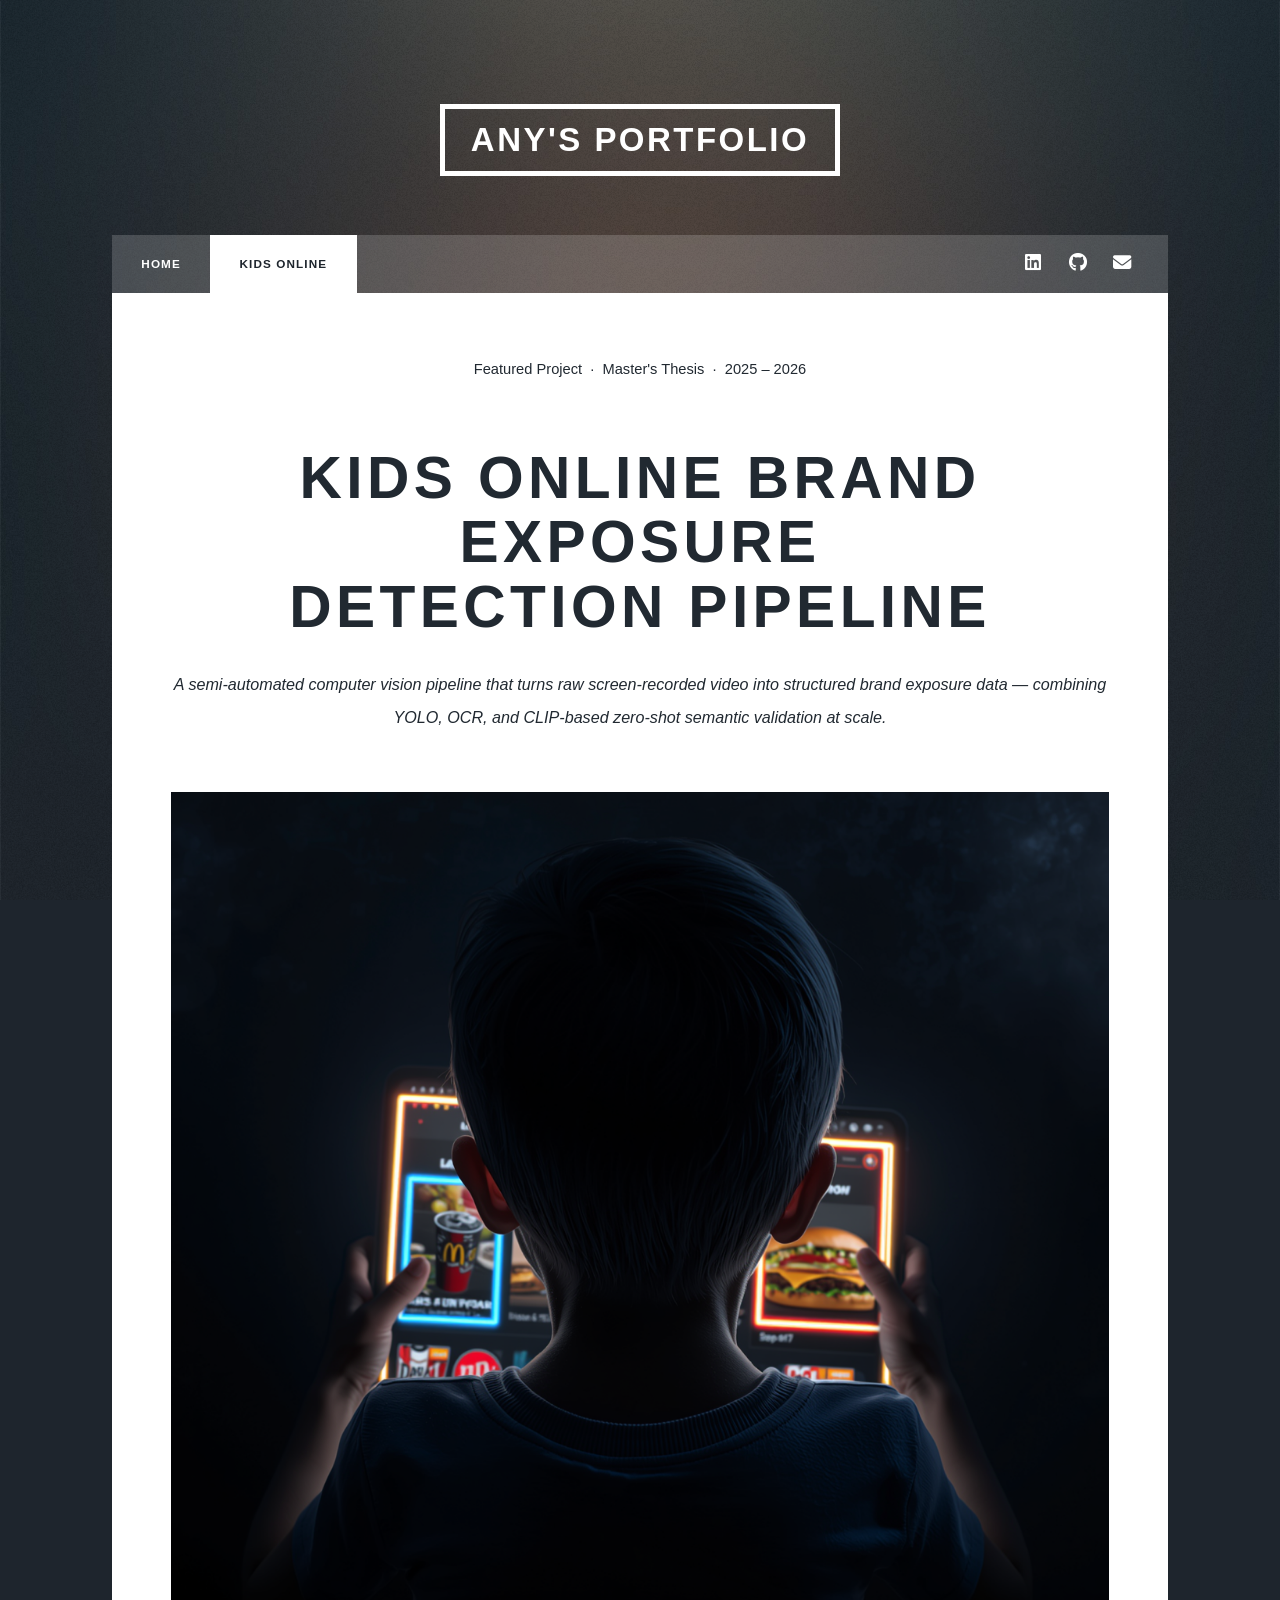
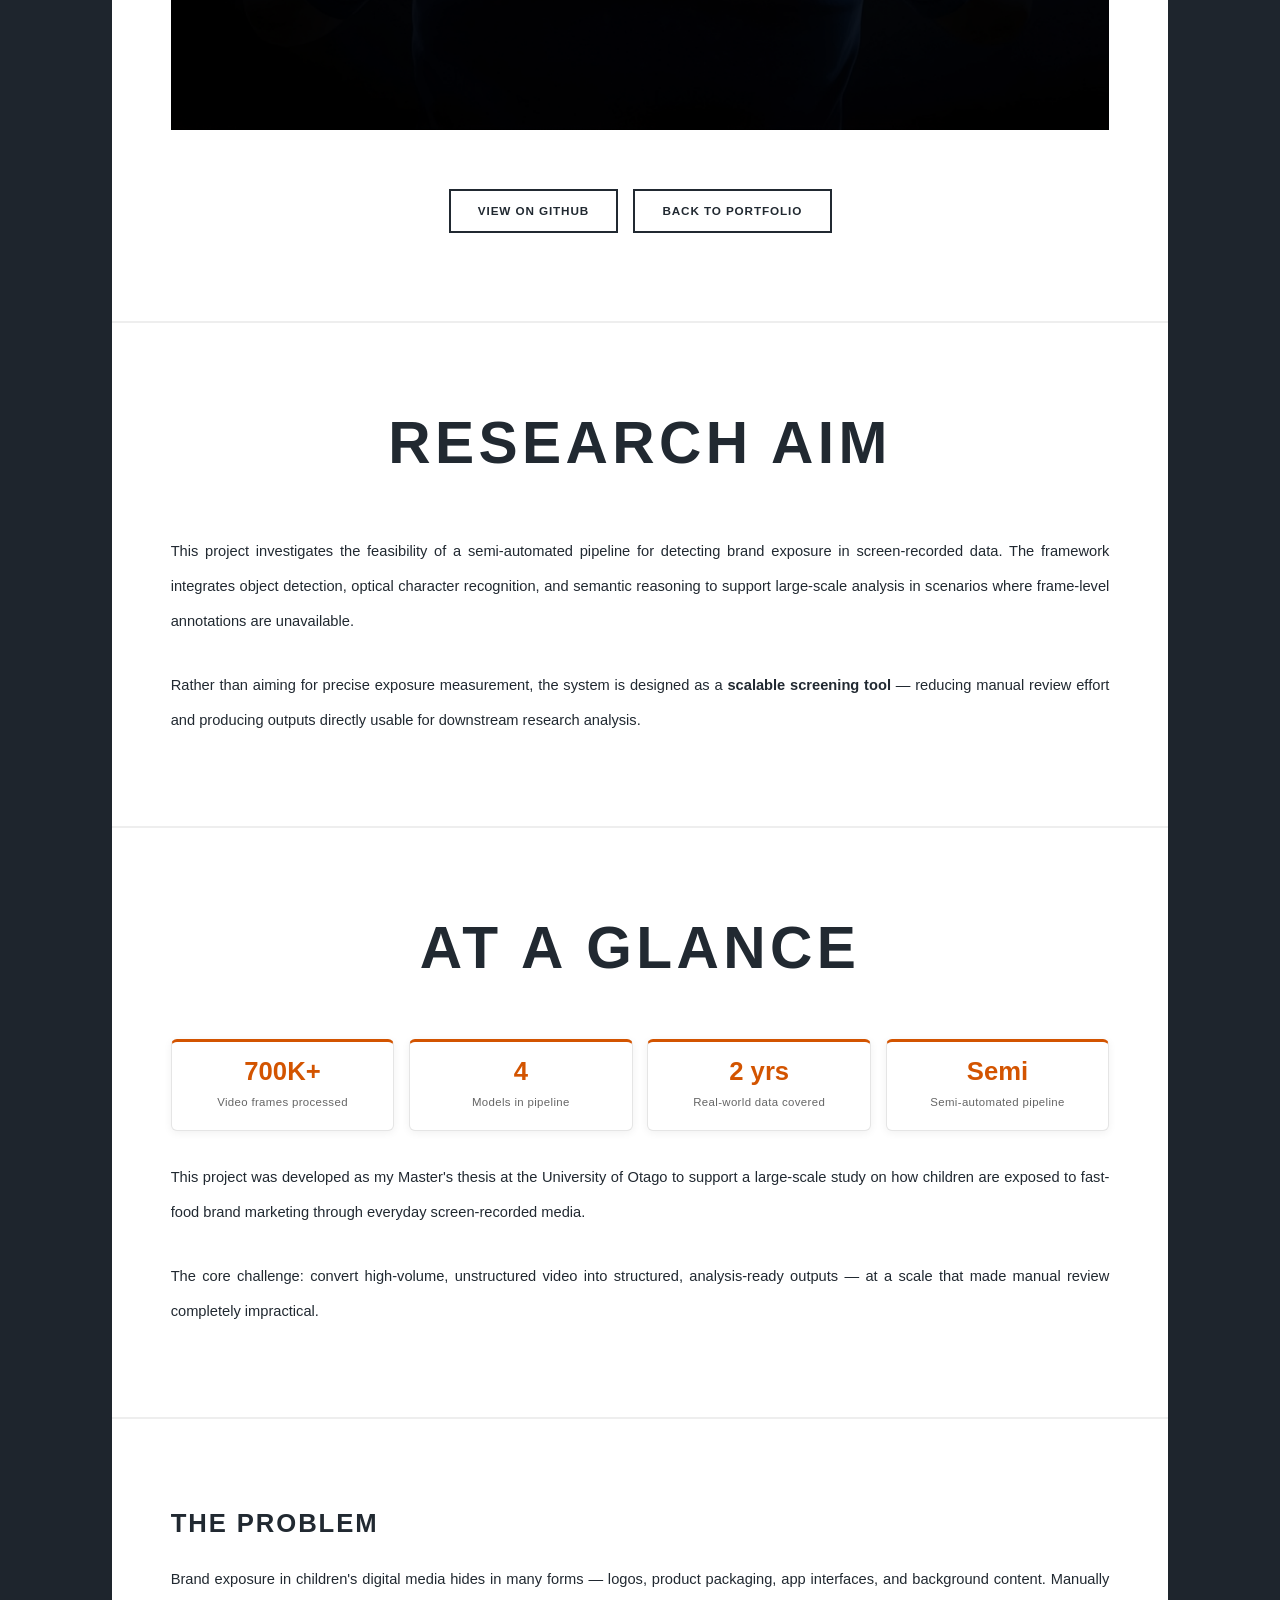
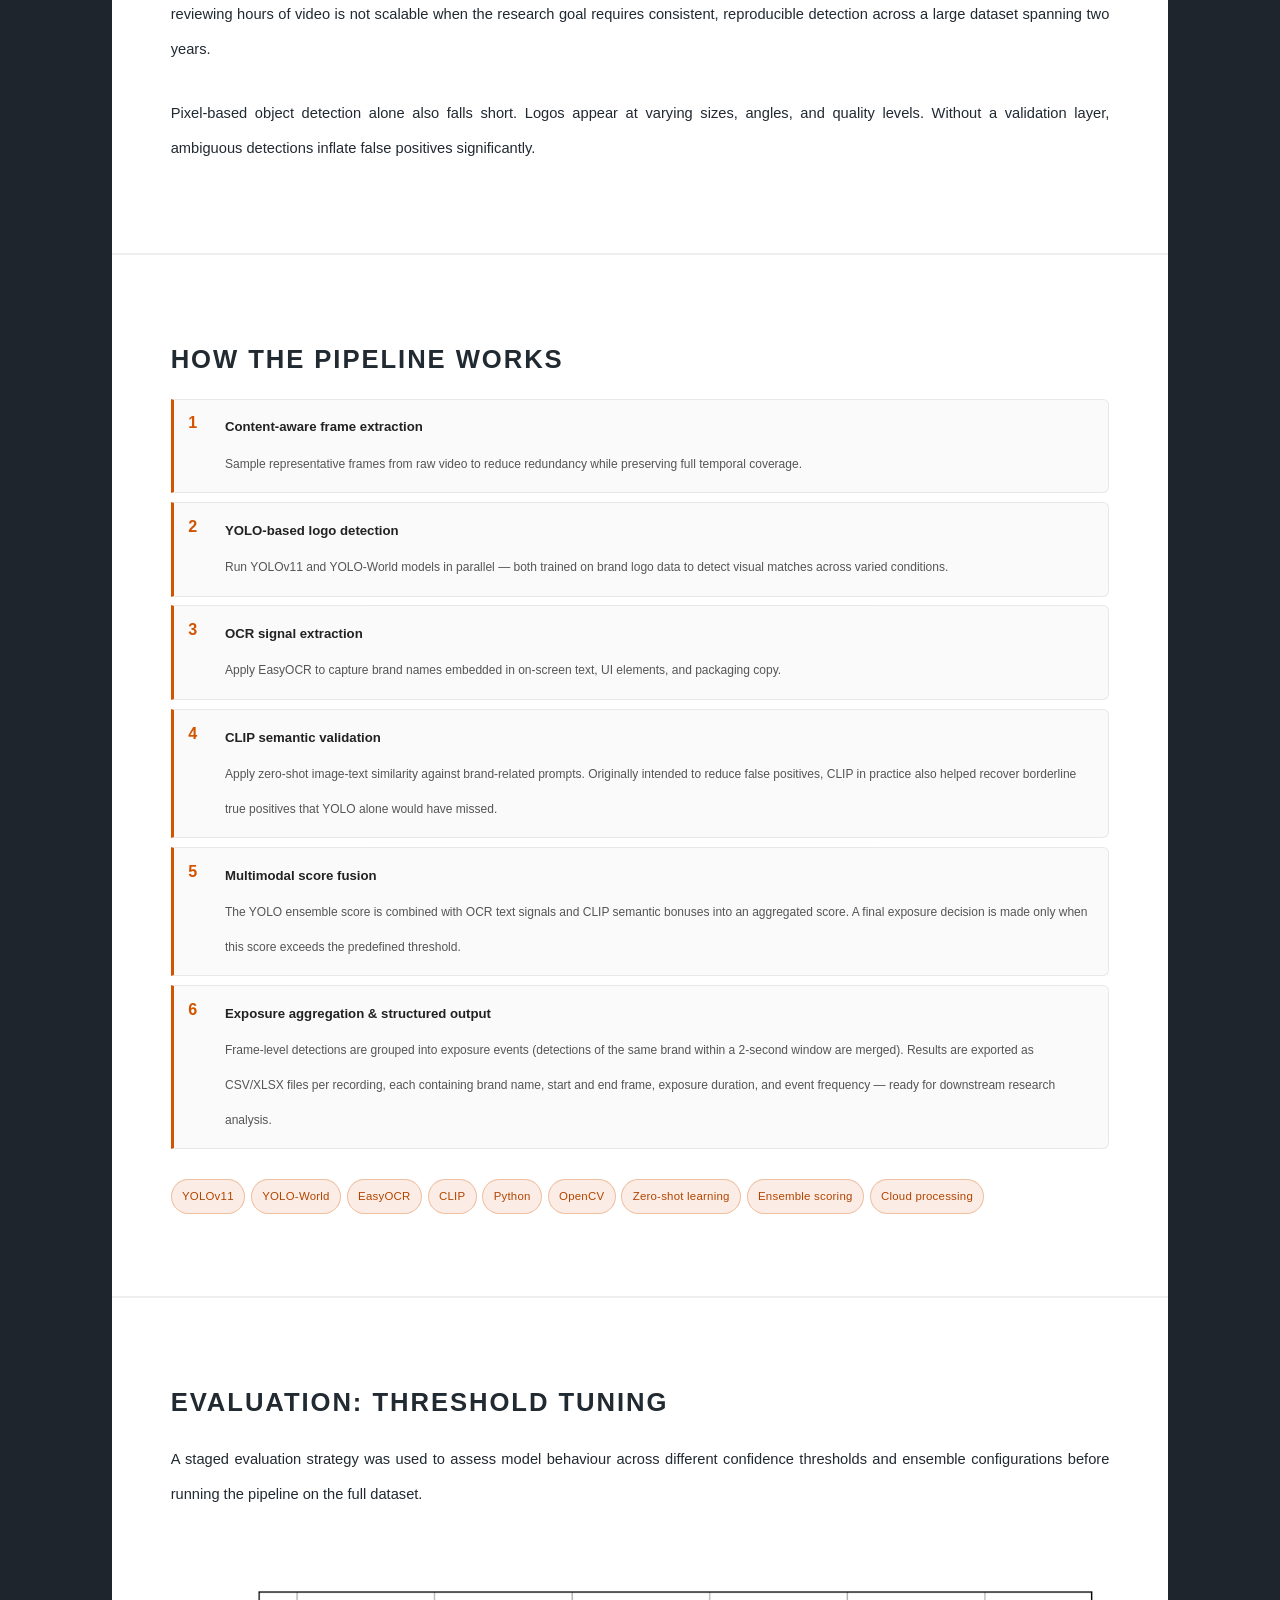
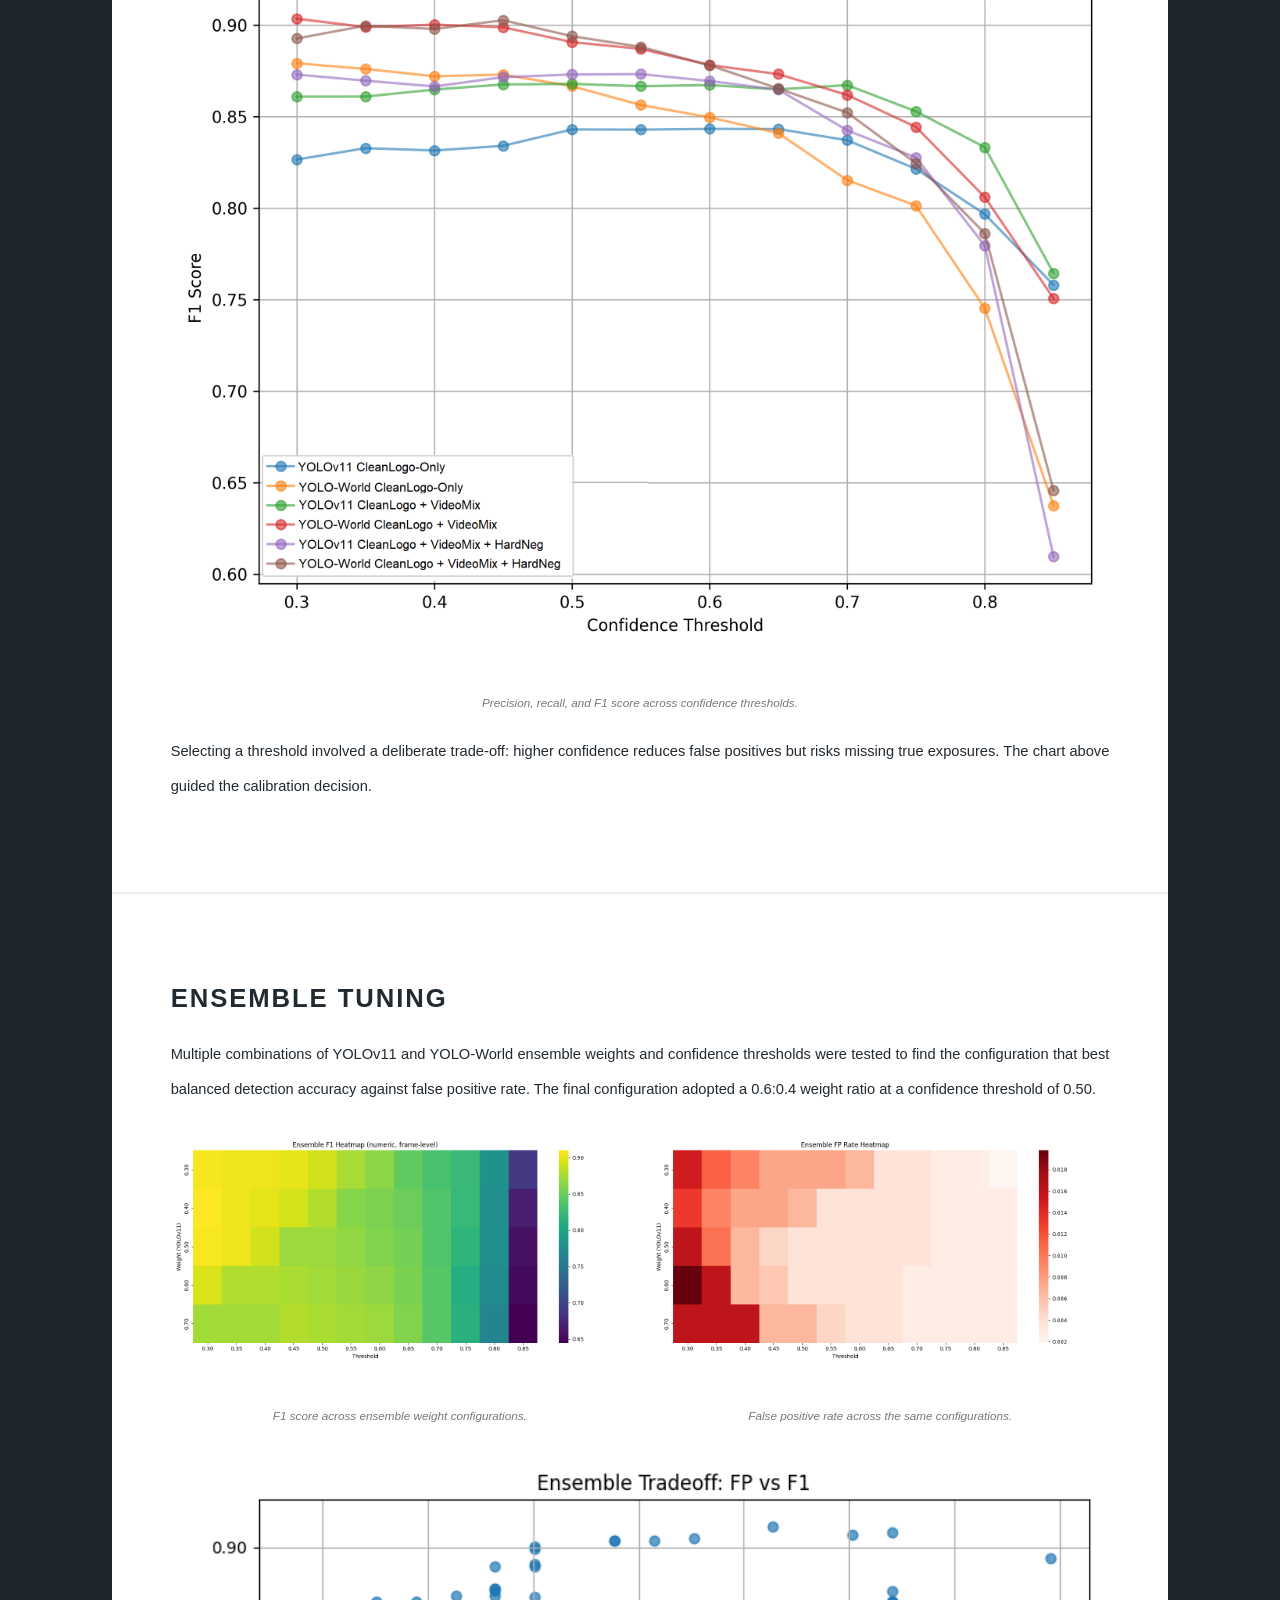
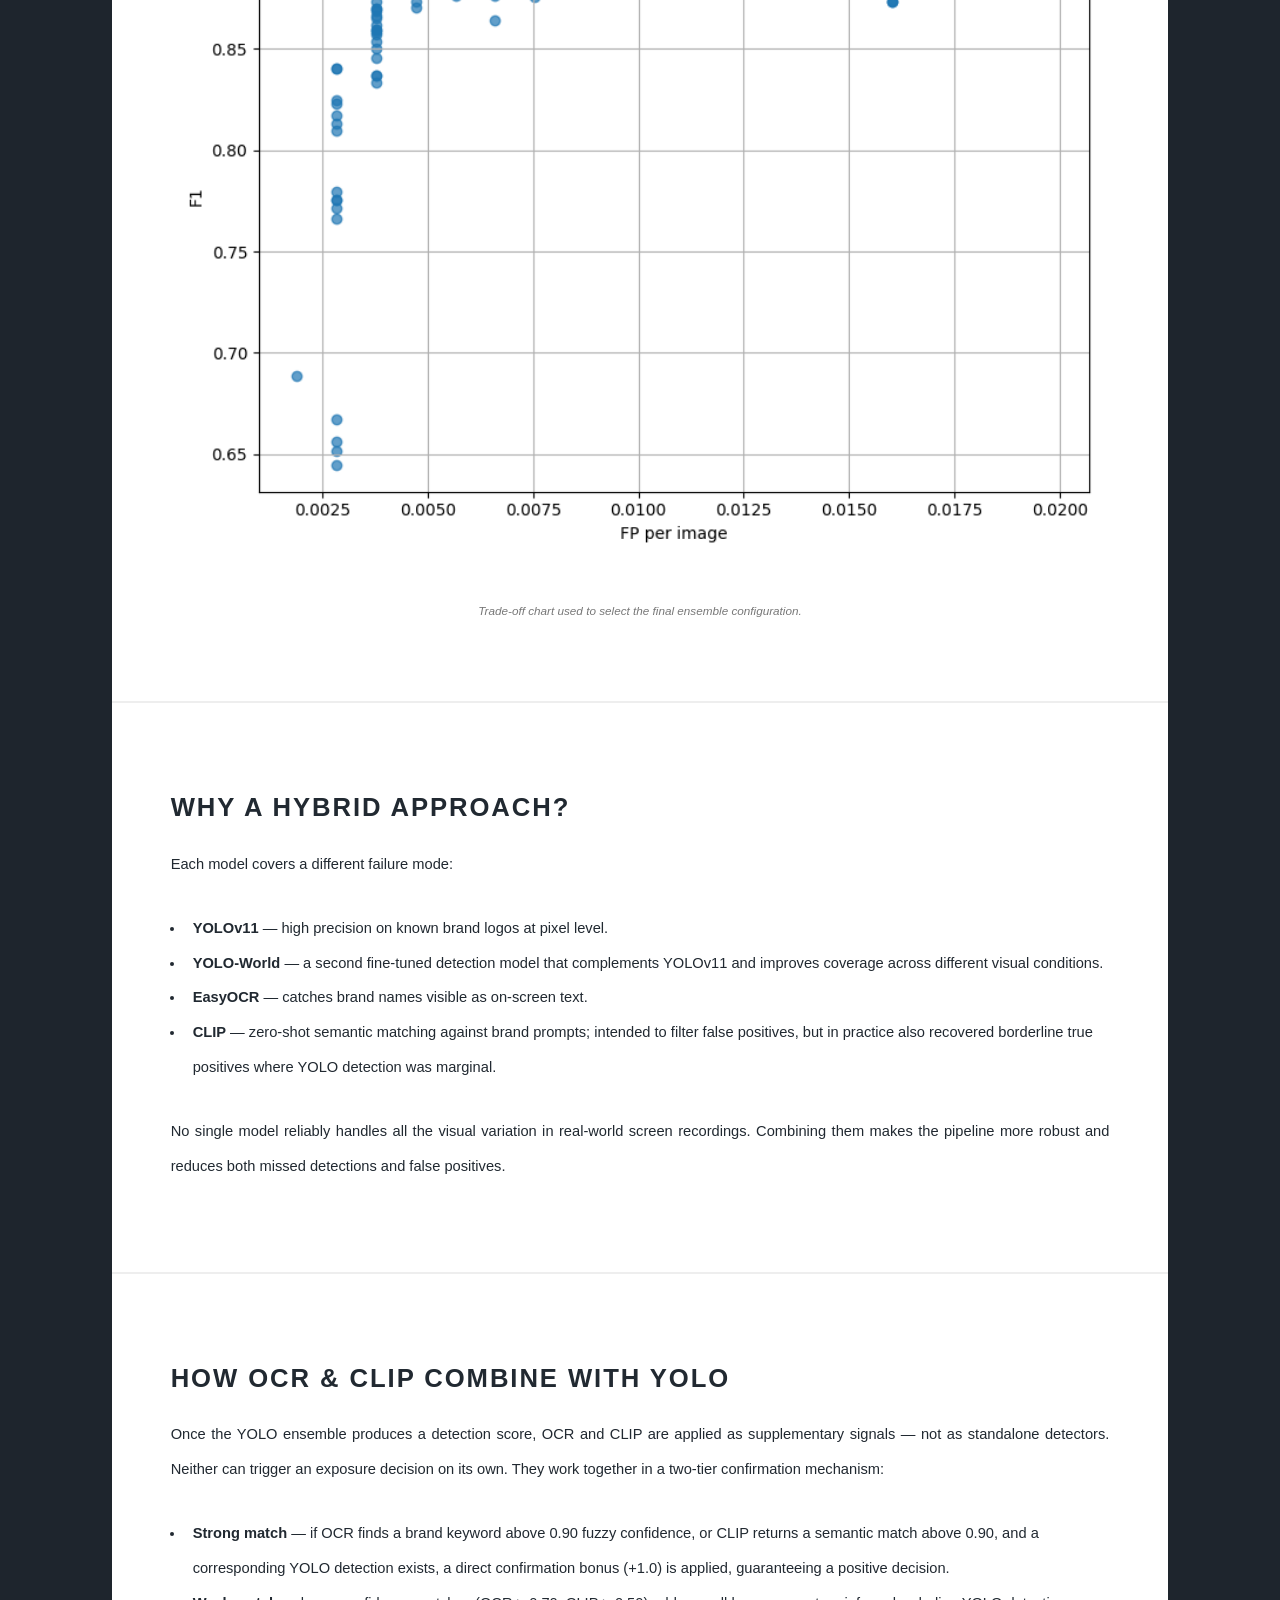
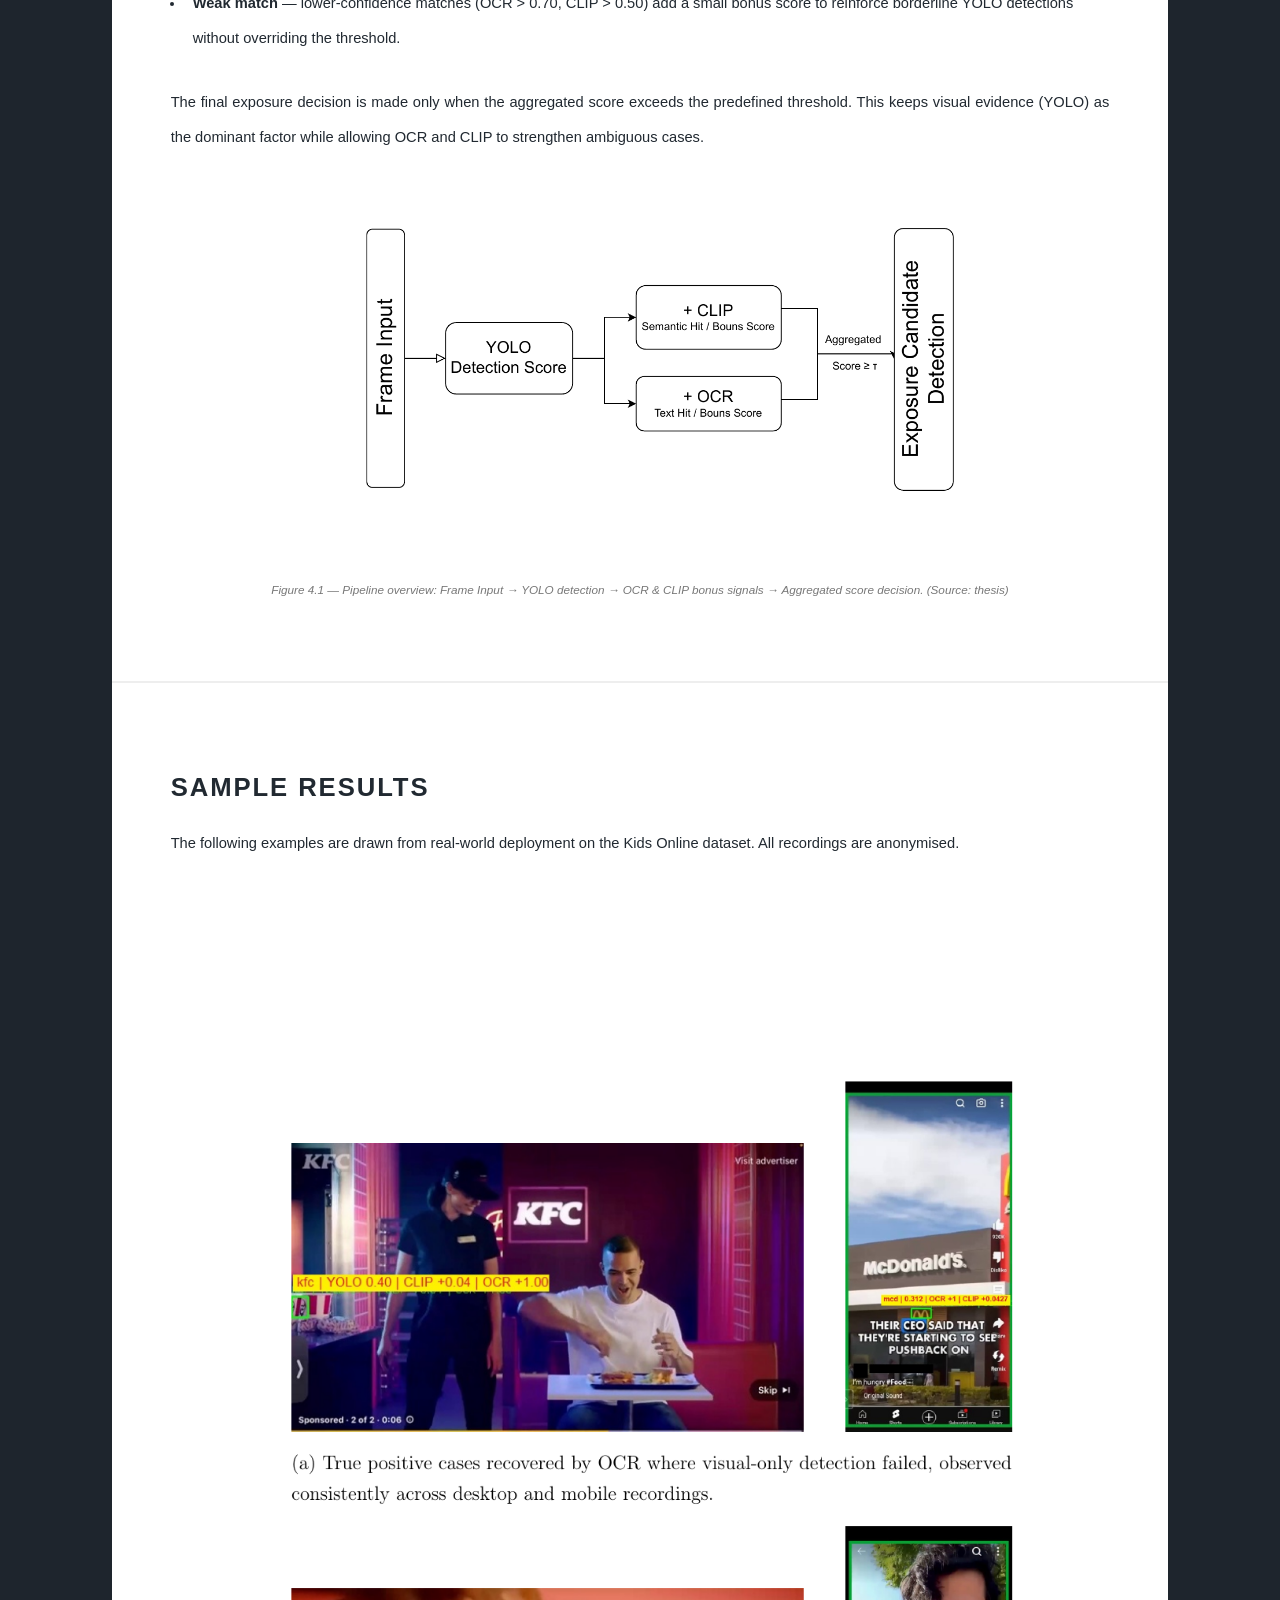
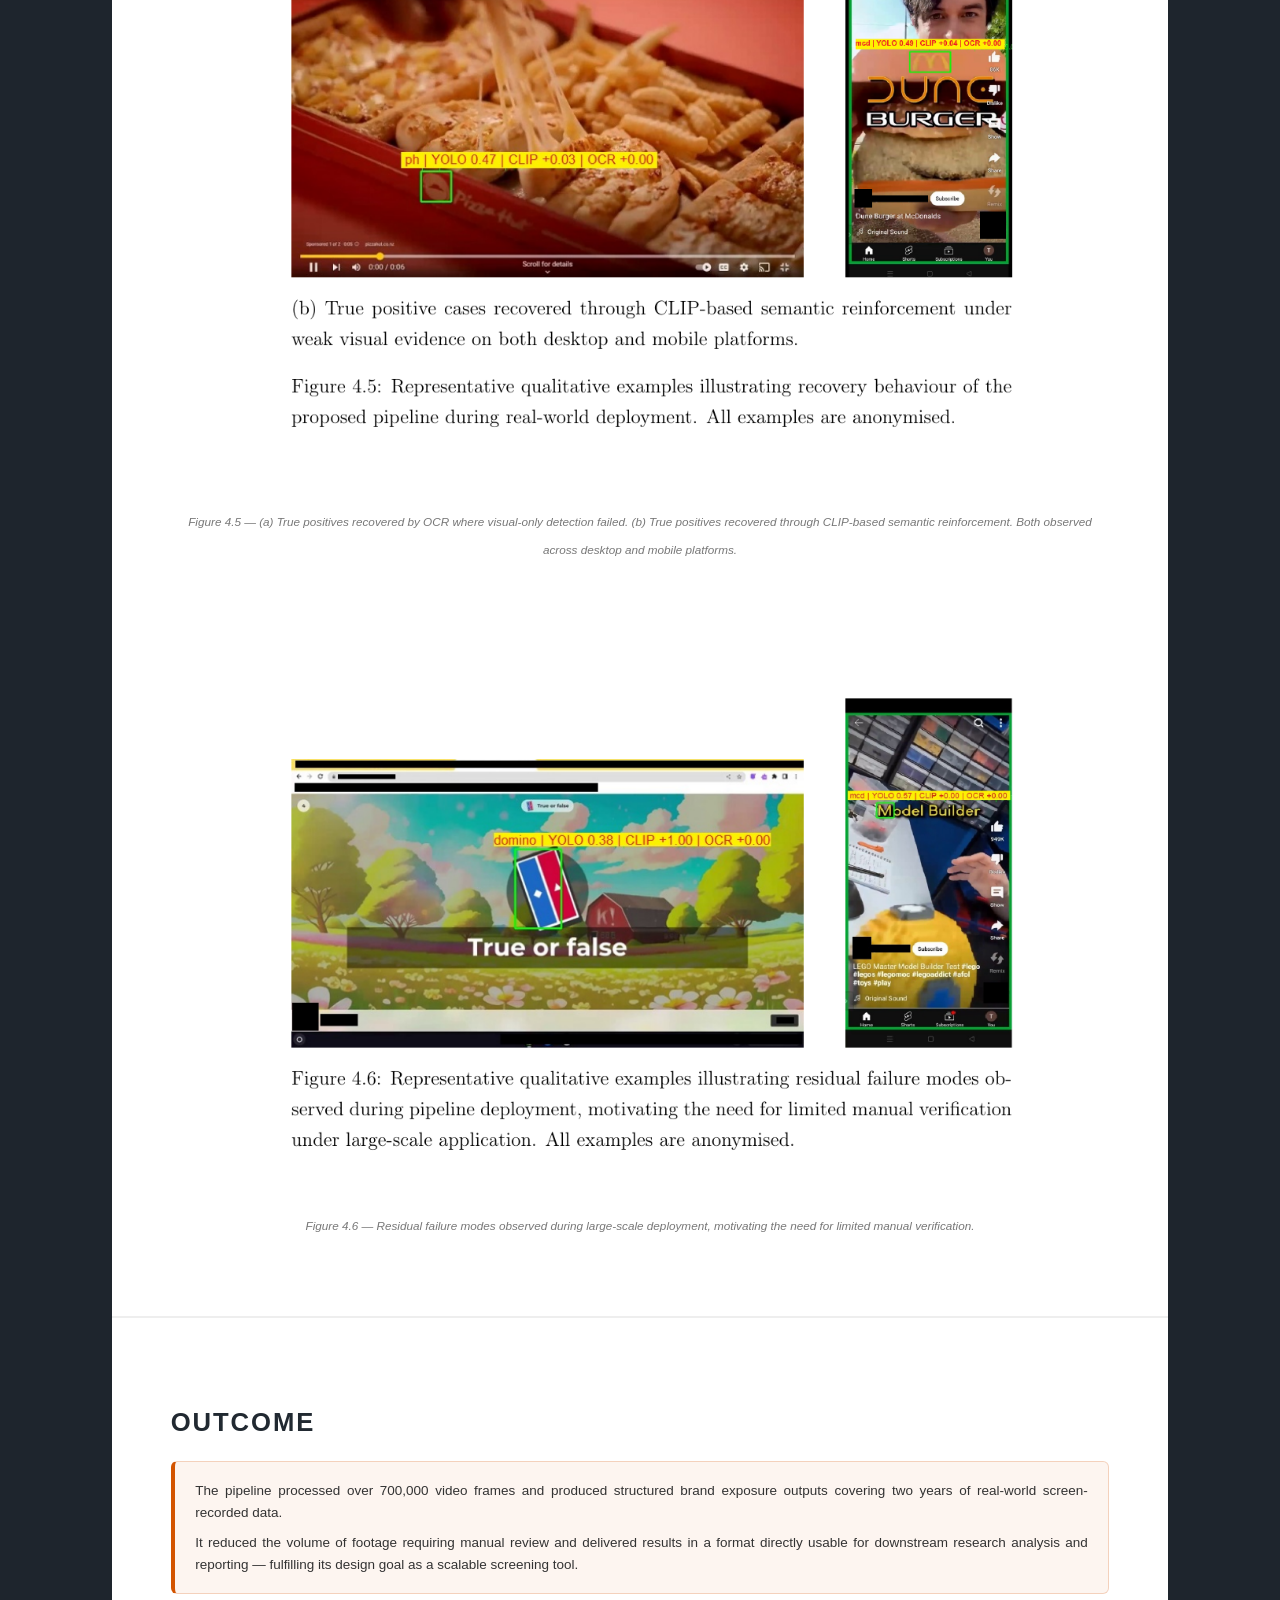
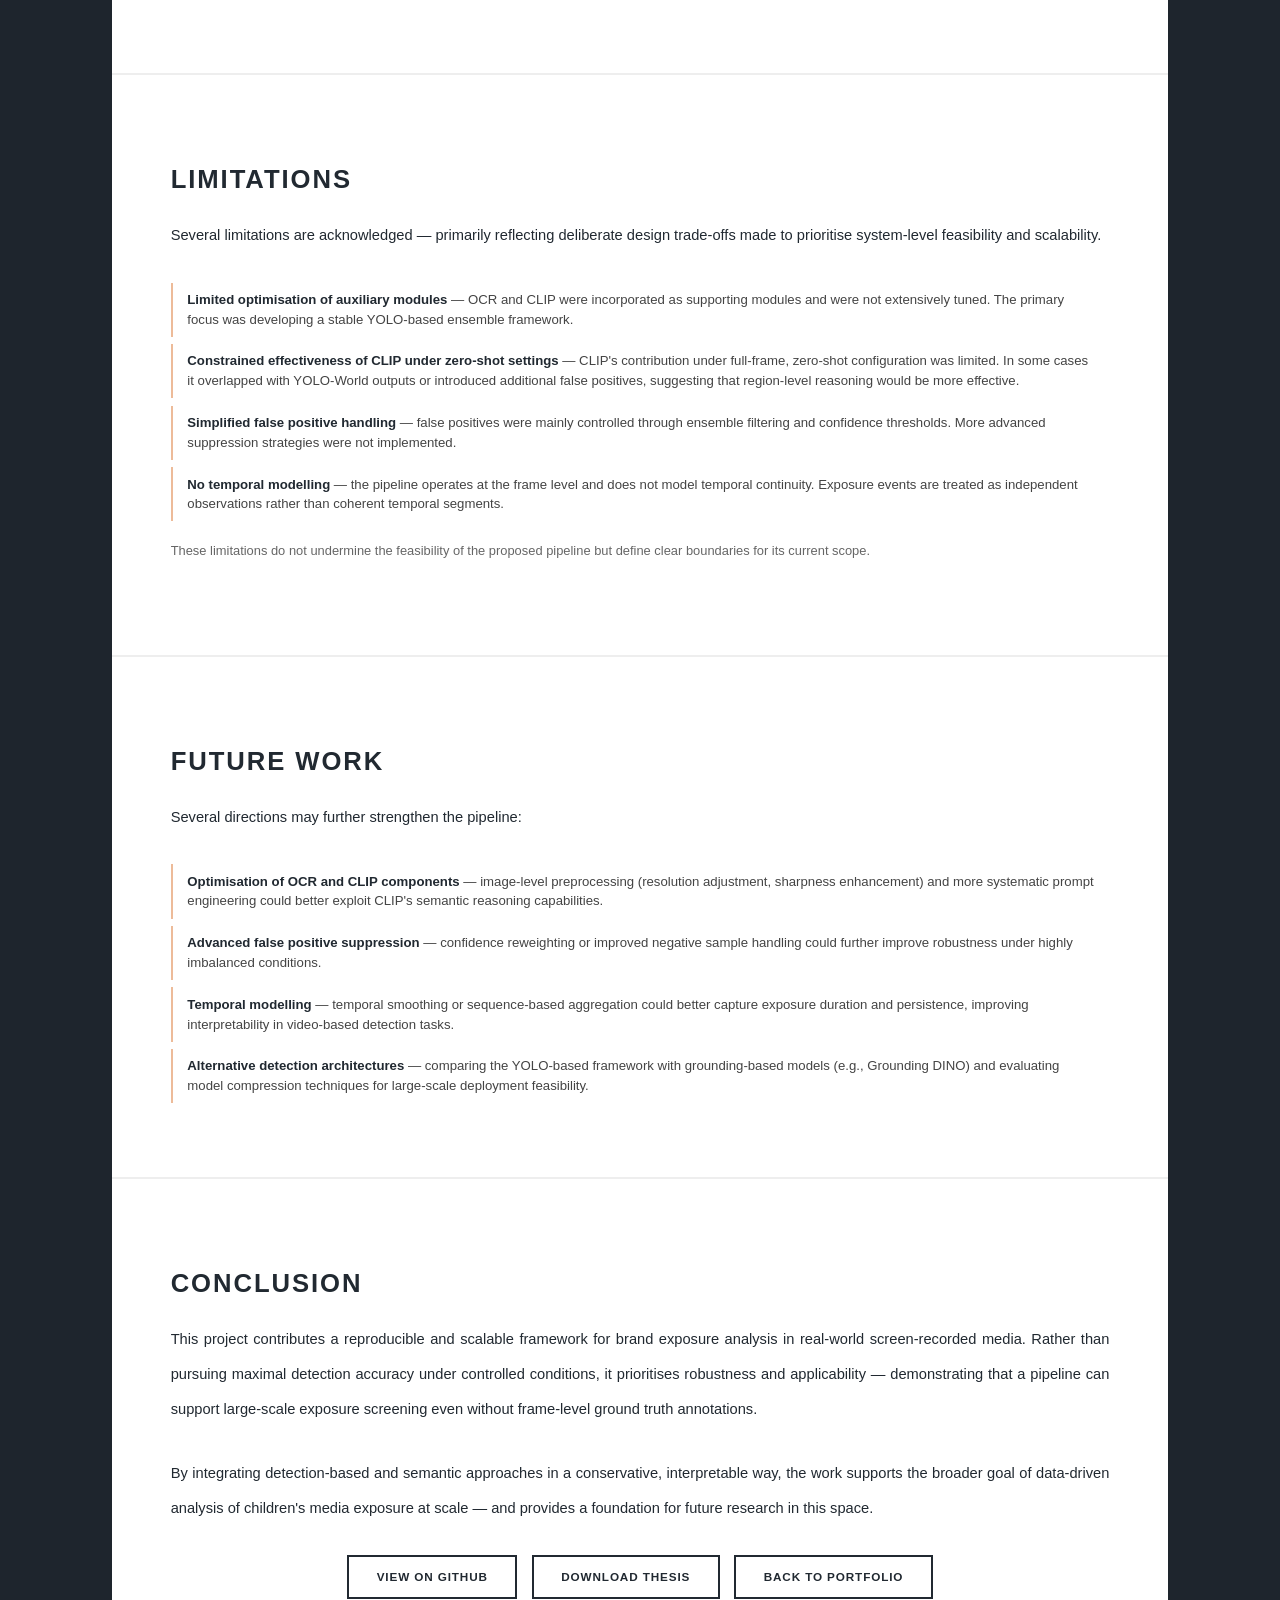
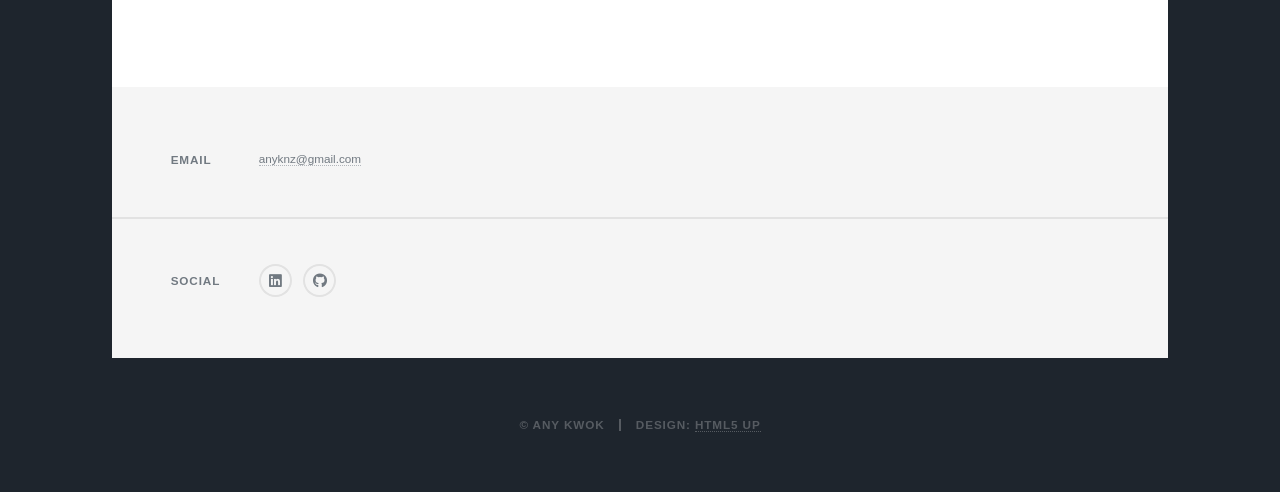
==== commit f3708683: "CV index KO" ====
--- a/kids-online.html
+++ b/kids-online.html
@@ -234,15 +234,15 @@
             </div>
             <div class="stat-card">
               <span class="stat-num">4</span>
-              <span class="stat-label">Models in ensemble</span>
+              <span class="stat-label">Models in pipeline</span>
             </div>
             <div class="stat-card">
               <span class="stat-num">2 yrs</span>
               <span class="stat-label">Real-world data covered</span>
             </div>
             <div class="stat-card">
-              <span class="stat-num">E2E</span>
-              <span class="stat-label">Fully automated pipeline</span>
+              <span class="stat-num">Semi</span>
+              <span class="stat-label">Semi-automated pipeline</span>
             </div>
           </div>
           <p>
@@ -301,21 +301,21 @@
               <span class="pipe-num"></span>
               <div class="pipe-body">
                 <strong>CLIP semantic validation</strong>
-                <span>Use zero-shot image-text similarity to verify ambiguous detections — reducing false positives from visual noise.</span>
+                <span>Apply zero-shot image-text similarity against brand-related prompts. Originally intended to reduce false positives, CLIP in practice also helped recover borderline true positives that YOLO alone would have missed.</span>
               </div>
             </li>
             <li>
               <span class="pipe-num"></span>
               <div class="pipe-body">
-                <strong>Ensemble scoring and filtering</strong>
-                <span>Combine YOLO confidence, OCR signal, and CLIP score into a single detection decision with configurable thresholds.</span>
+                <strong>Multimodal score fusion</strong>
+                <span>The YOLO ensemble score is combined with OCR text signals and CLIP semantic bonuses into an aggregated score. A final exposure decision is made only when this score exceeds the predefined threshold.</span>
               </div>
             </li>
             <li>
               <span class="pipe-num"></span>
               <div class="pipe-body">
-                <strong>Exposure aggregation</strong>
-                <span>Group frame-level detections into structured brand exposure events with duration and frequency metrics.</span>
+                <strong>Exposure aggregation &amp; structured output</strong>
+                <span>Frame-level detections are grouped into exposure events (detections of the same brand within a 2-second window are merged). Results are exported as CSV/XLSX files per recording, each containing brand name, start and end frame, exposure duration, and event frequency — ready for downstream research analysis.</span>
               </div>
             </li>
           </ol>
@@ -356,8 +356,10 @@
         <section class="post">
           <header><h2>Ensemble Tuning</h2></header>
           <p>
-            Multiple combinations of YOLO, OCR, and CLIP ensemble weights were tested to find
-            the configuration that best balanced detection accuracy against false positive rate.
+            Multiple combinations of YOLOv11 and YOLO-World ensemble weights and confidence
+            thresholds were tested to find the configuration that best balanced detection accuracy
+            against false positive rate. The final configuration adopted a 0.6:0.4 weight ratio
+            at a confidence threshold of 0.50.
           </p>
           <div class="row">
             <div class="col-6 col-12-medium">
@@ -392,12 +394,61 @@
             <li><strong>YOLOv11</strong> — high precision on known brand logos at pixel level.</li>
             <li><strong>YOLO-World</strong> — a second fine-tuned detection model that complements YOLOv11 and improves coverage across different visual conditions.</li>
             <li><strong>EasyOCR</strong> — catches brand names visible as on-screen text.</li>
-            <li><strong>CLIP</strong> — semantic validation to resolve ambiguous or conflicting signals.</li>
+            <li><strong>CLIP</strong> — zero-shot semantic matching against brand prompts; intended to filter false positives, but in practice also recovered borderline true positives where YOLO detection was marginal.</li>
           </ul>
           <p>
             No single model reliably handles all the visual variation in real-world screen recordings.
-            Combining them in an ensemble with configurable weighting makes the pipeline more
-            robust and tunable for different research precision requirements.
+            Combining them makes the pipeline more robust and reduces both missed detections and false positives.
+          </p>
+        </section>
+
+        <!-- Multimodal Fusion -->
+        <section class="post">
+          <header><h2>How OCR &amp; CLIP Combine with YOLO</h2></header>
+          <p>
+            Once the YOLO ensemble produces a detection score, OCR and CLIP are applied as
+            supplementary signals — not as standalone detectors. Neither can trigger an exposure
+            decision on its own. They work together in a two-tier confirmation mechanism:
+          </p>
+          <ul>
+            <li><strong>Strong match</strong> — if OCR finds a brand keyword above 0.90 fuzzy confidence, or CLIP returns a semantic match above 0.90, and a corresponding YOLO detection exists, a direct confirmation bonus (+1.0) is applied, guaranteeing a positive decision.</li>
+            <li><strong>Weak match</strong> — lower-confidence matches (OCR &gt; 0.70, CLIP &gt; 0.50) add a small bonus score to reinforce borderline YOLO detections without overriding the threshold.</li>
+          </ul>
+          <p>
+            The final exposure decision is made only when the aggregated score exceeds the
+            predefined threshold. This keeps visual evidence (YOLO) as the dominant factor
+            while allowing OCR and CLIP to strengthen ambiguous cases.
+          </p>
+          <span class="image fit" style="margin-top:1rem;">
+            <img src="images/ko-pipeline-overview.png"
+              alt="Overview of the proposed multi-stage brand exposure detection pipeline" />
+          </span>
+          <p class="img-caption">Figure 4.1 — Pipeline overview: Frame Input → YOLO detection → OCR &amp; CLIP bonus signals → Aggregated score decision. (Source: thesis)</p>
+        </section>
+
+        <!-- Sample Results -->
+        <section class="post">
+          <header><h2>Sample Results</h2></header>
+          <p>
+            The following examples are drawn from real-world deployment on the Kids Online
+            dataset. All recordings are anonymised.
+          </p>
+          <span class="image fit">
+            <img src="images/ko-result-fig45.png"
+              alt="True positive recovery cases — OCR and CLIP reinforcement examples" />
+          </span>
+          <p class="img-caption">
+            Figure 4.5 — (a) True positives recovered by OCR where visual-only detection failed.
+            (b) True positives recovered through CLIP-based semantic reinforcement.
+            Both observed across desktop and mobile platforms.
+          </p>
+          <span class="image fit" style="margin-top:1.2rem;">
+            <img src="images/ko-result-fig46.png"
+              alt="Residual failure modes — false positives requiring manual verification" />
+          </span>
+          <p class="img-caption">
+            Figure 4.6 — Residual failure modes observed during large-scale deployment,
+            motivating the need for limited manual verification.
           </p>
         </section>
 
